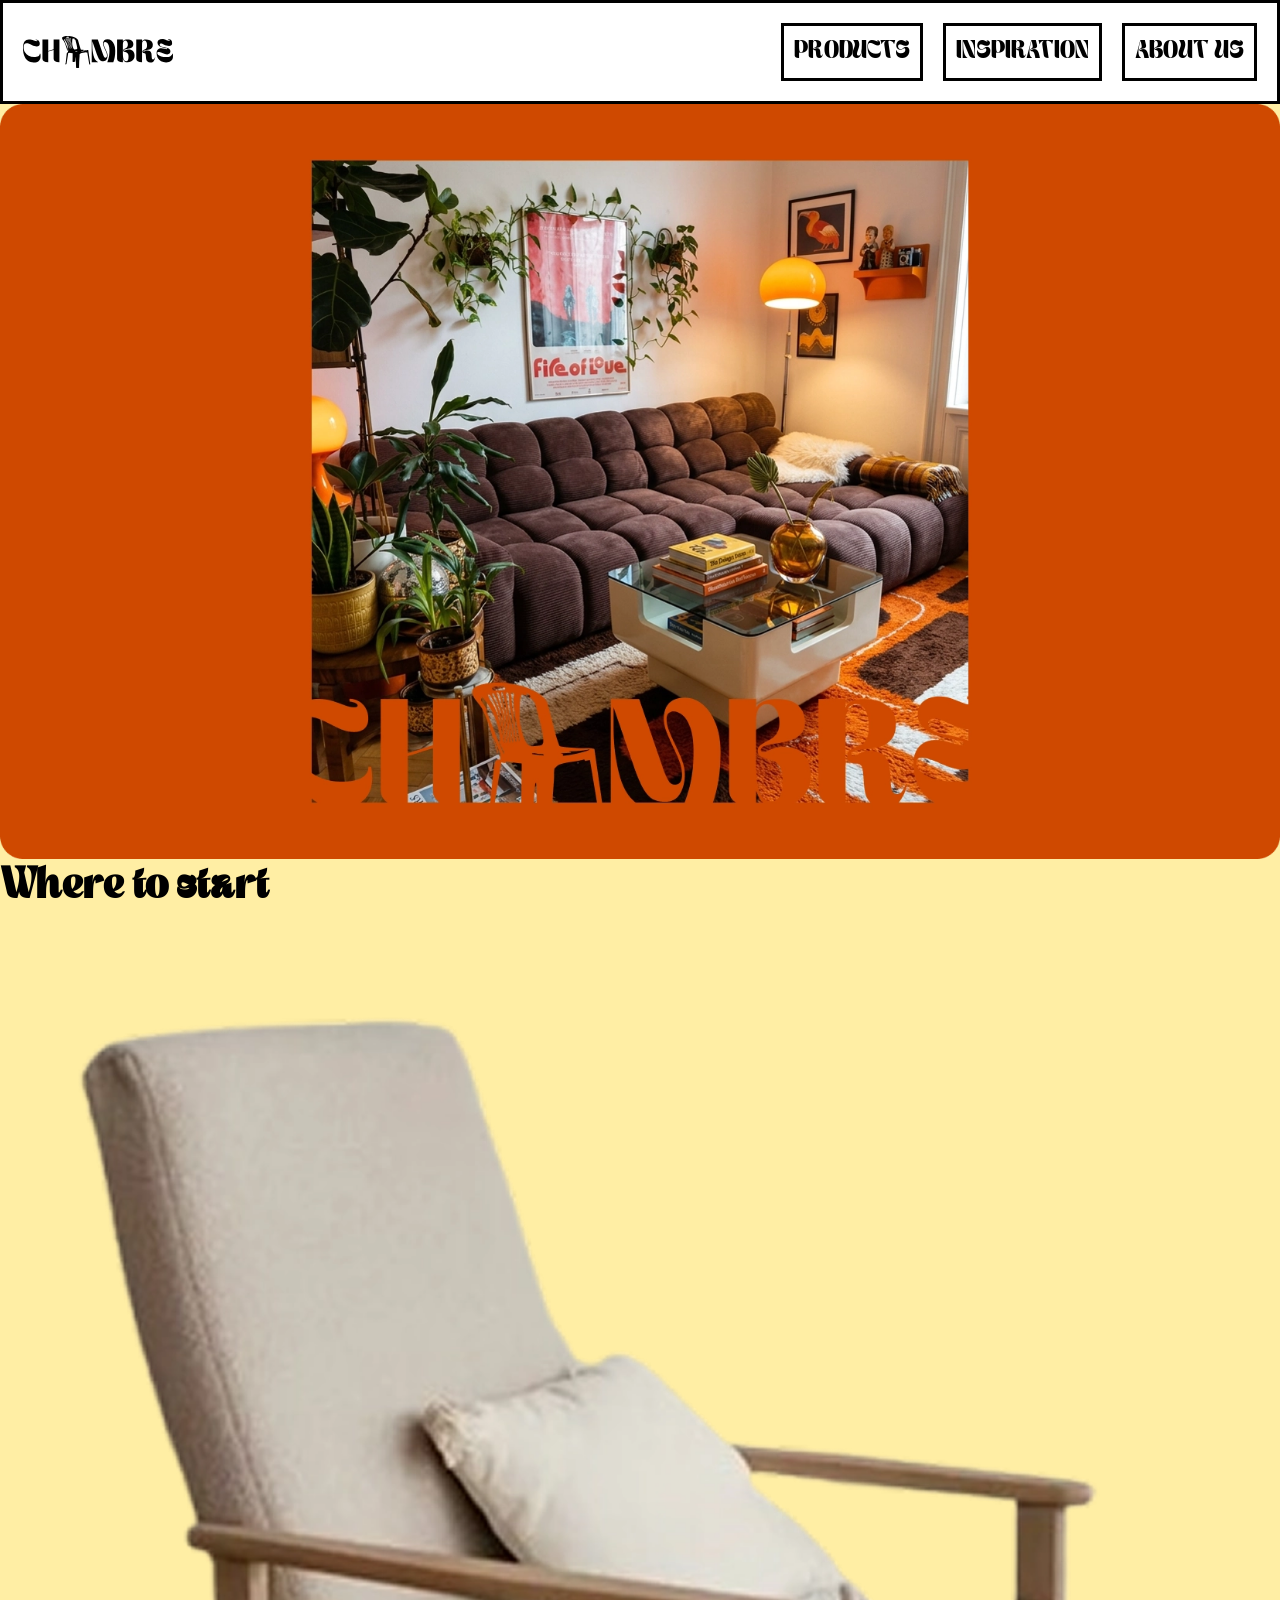
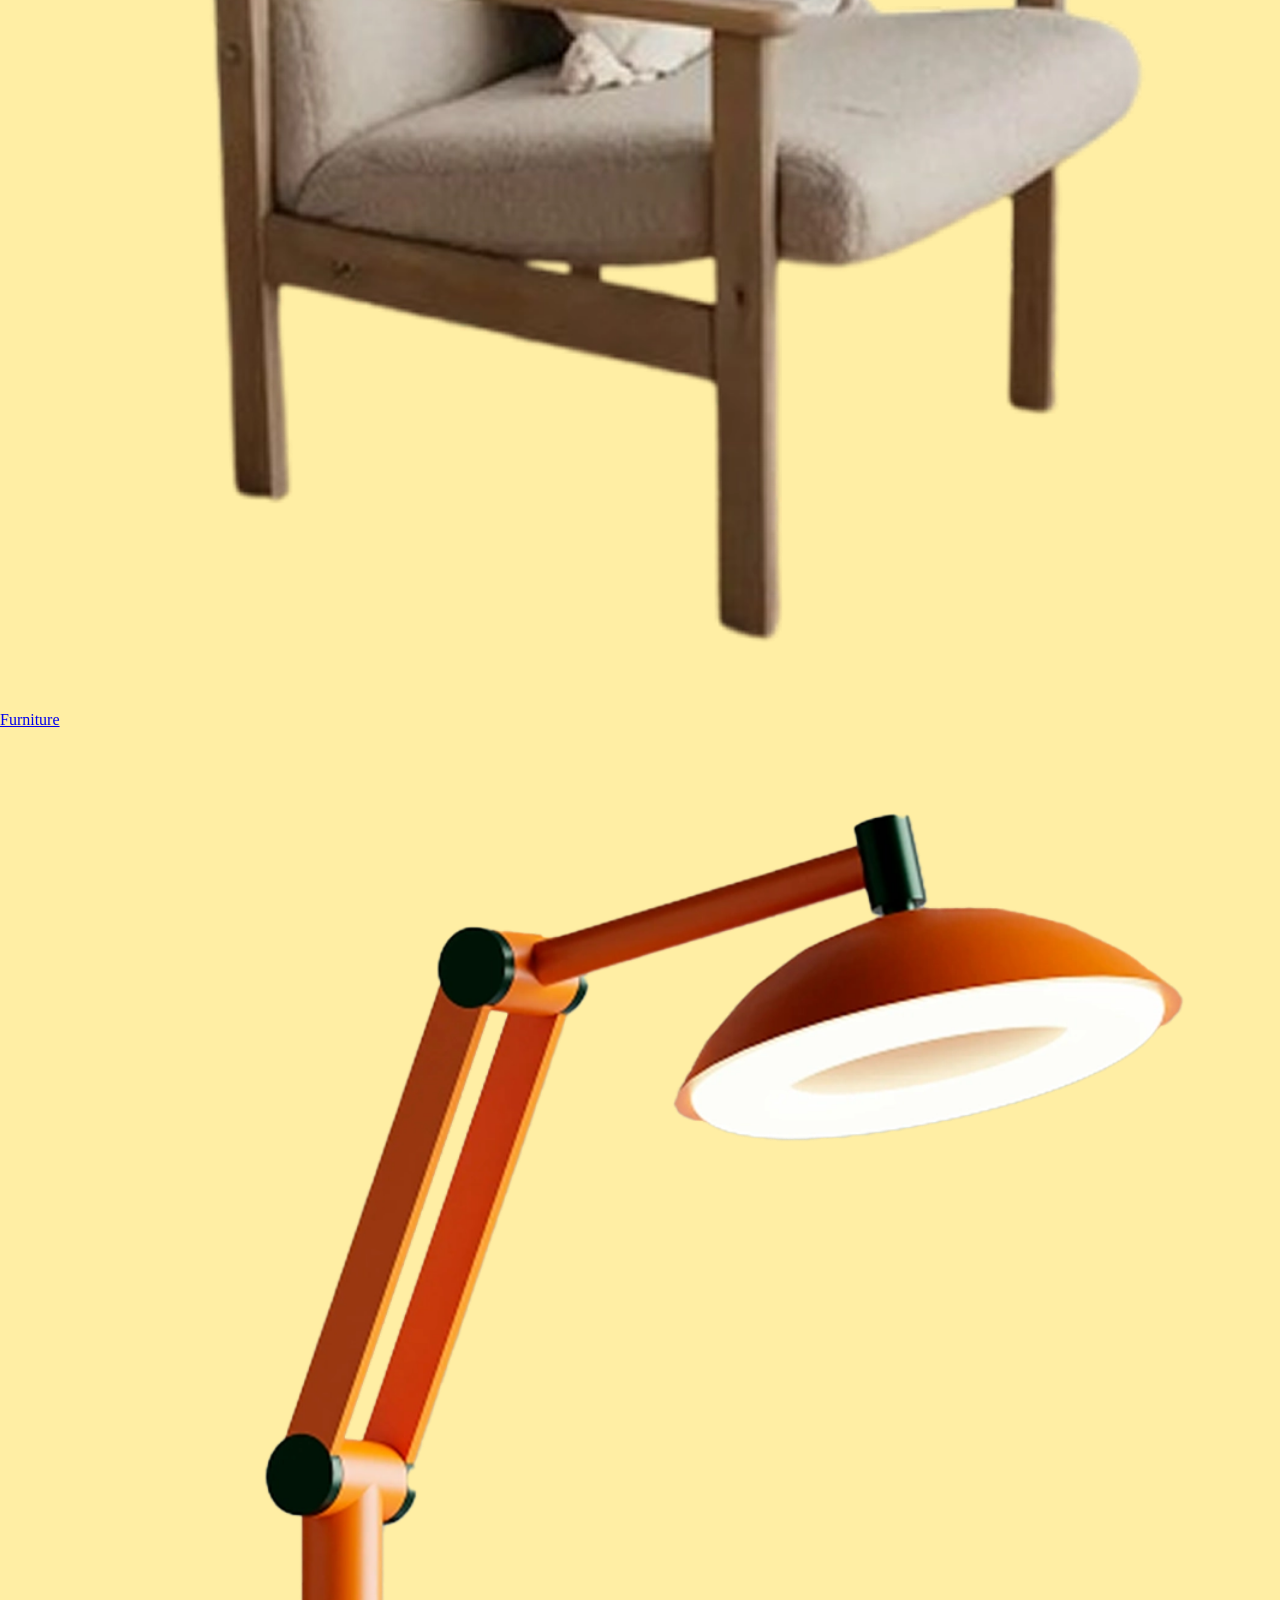
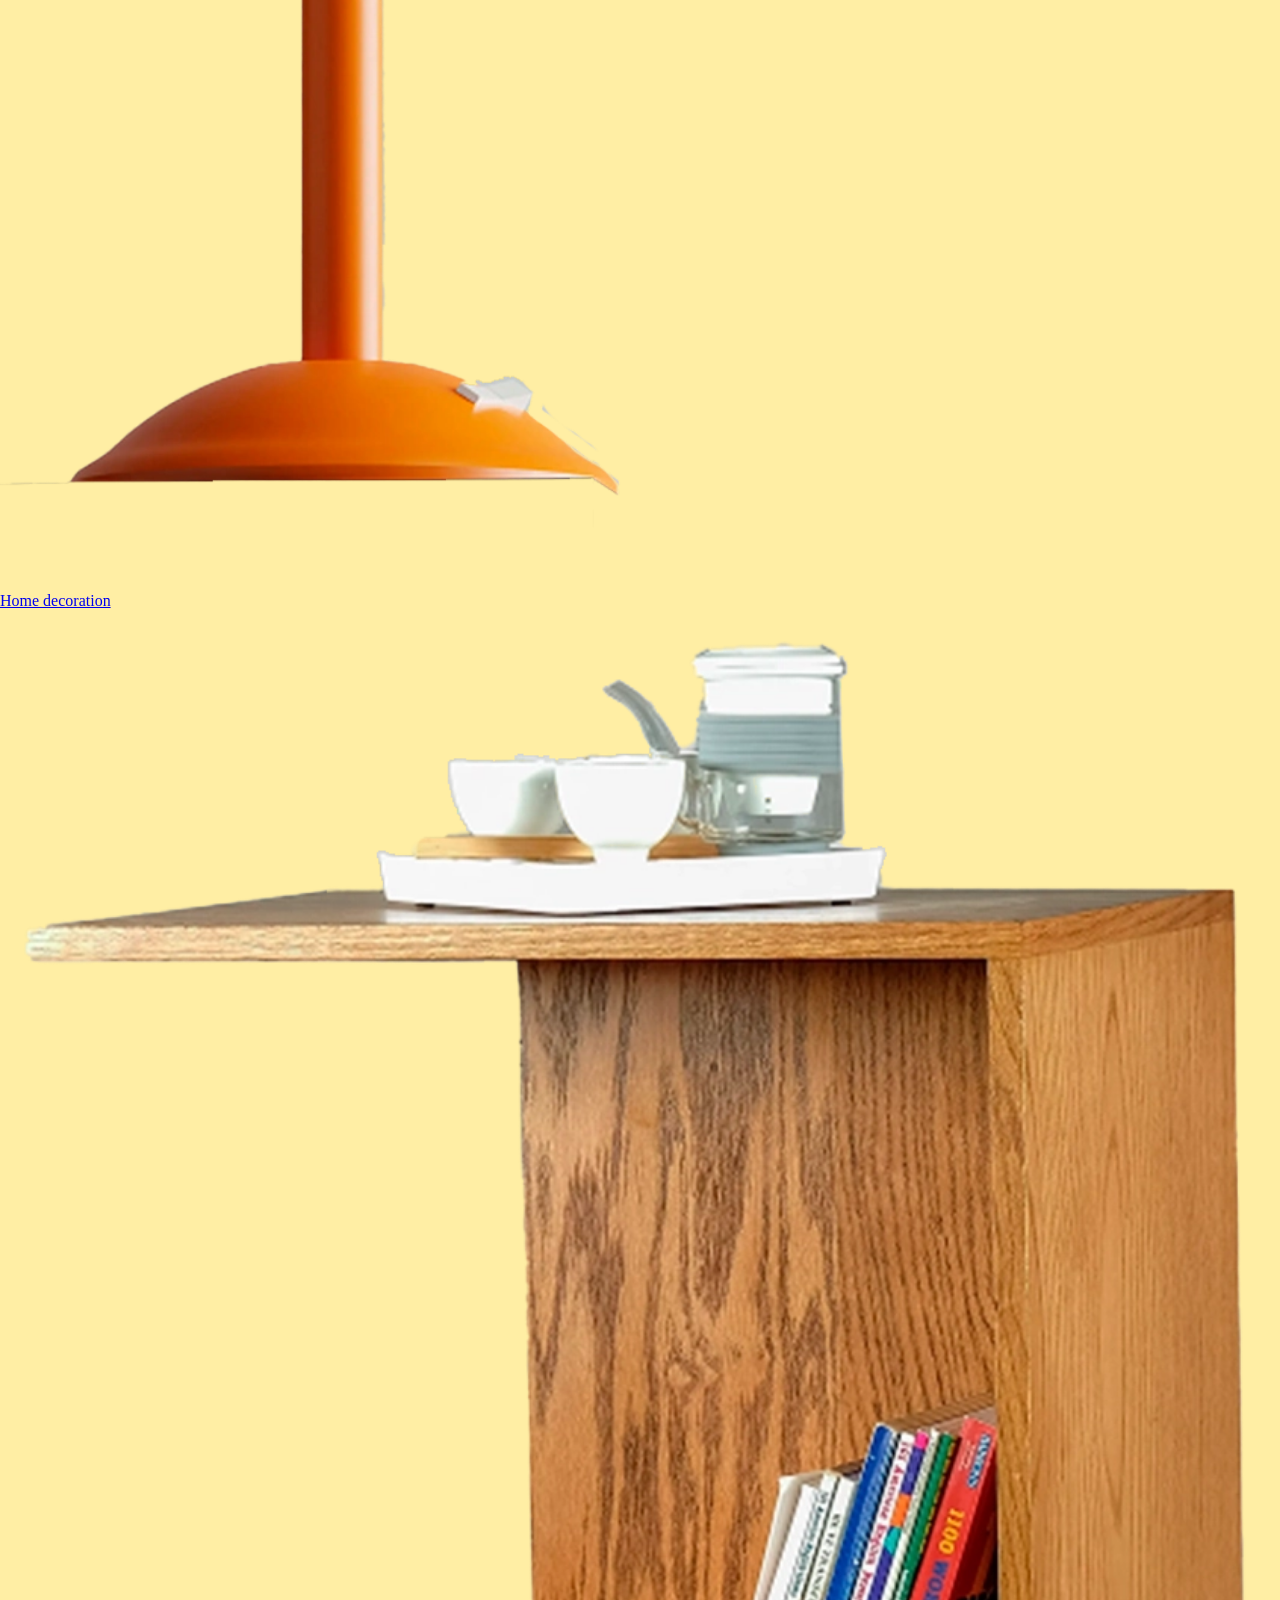
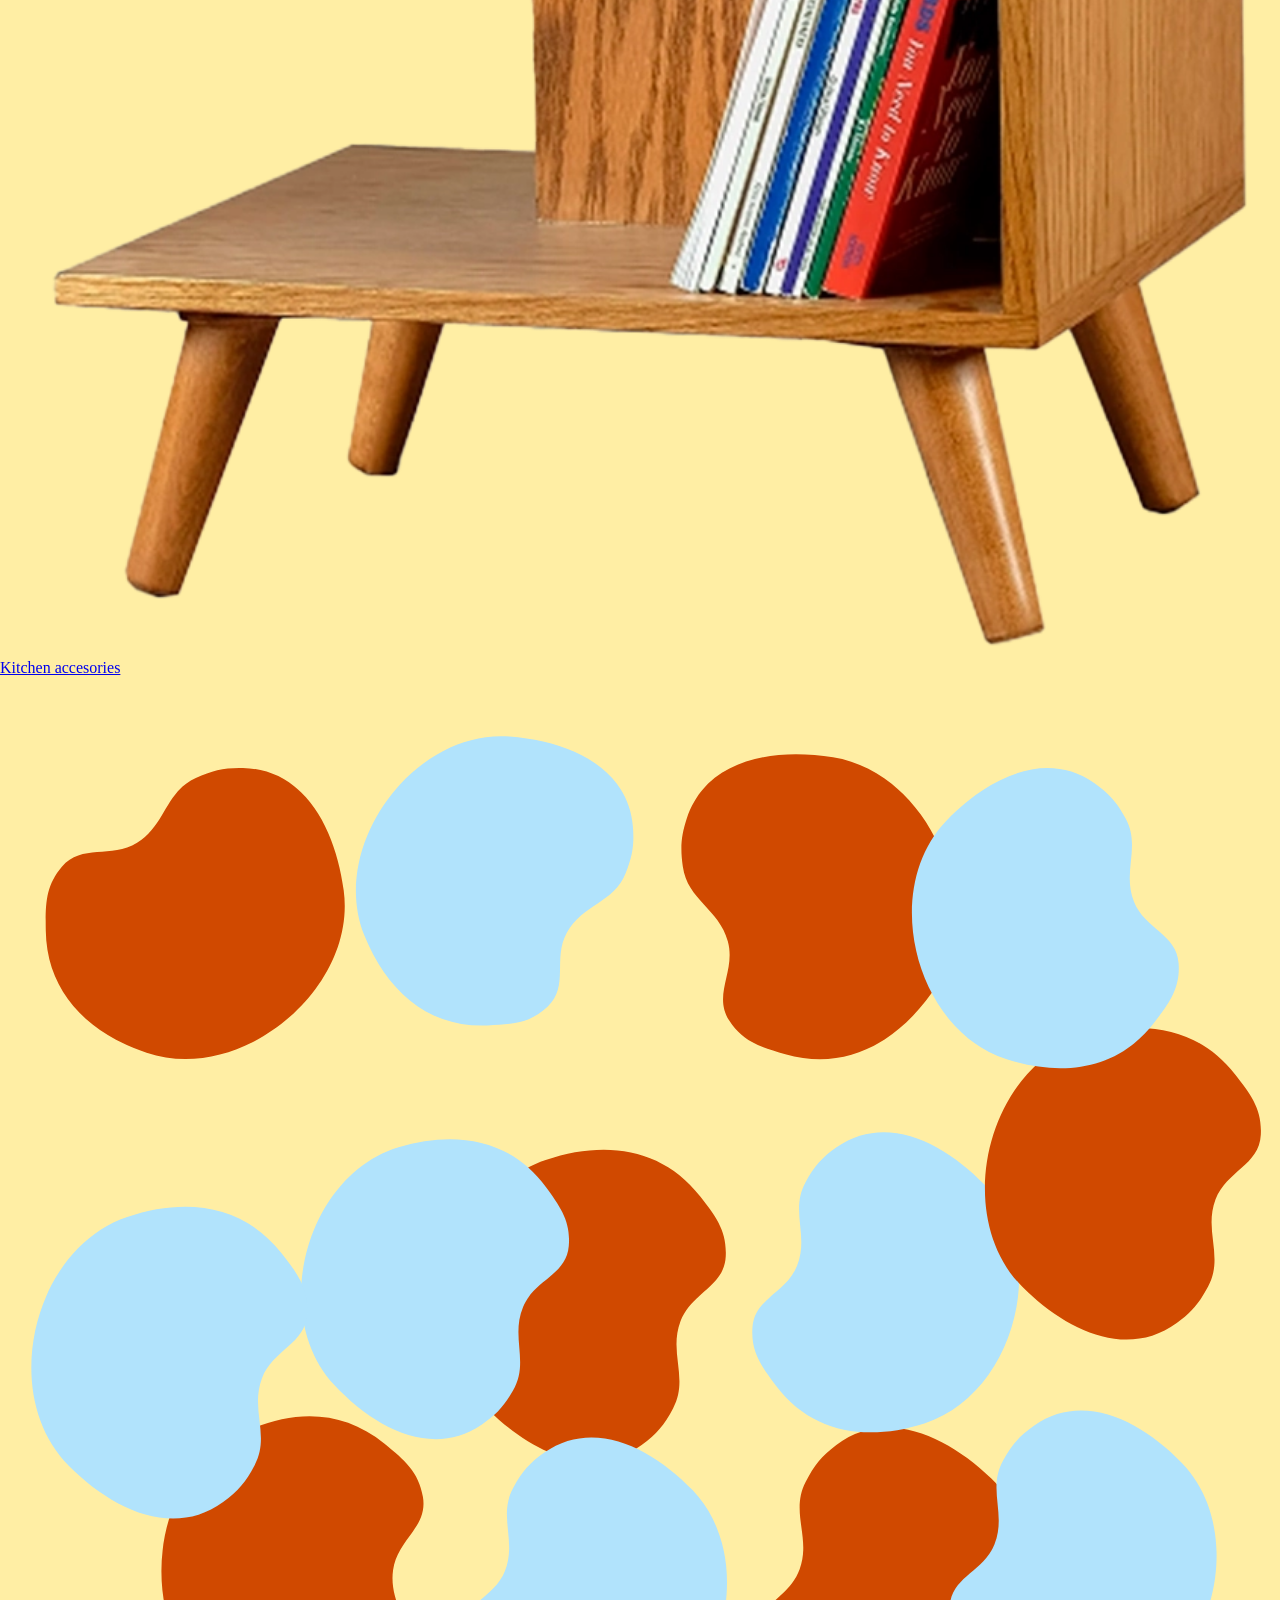
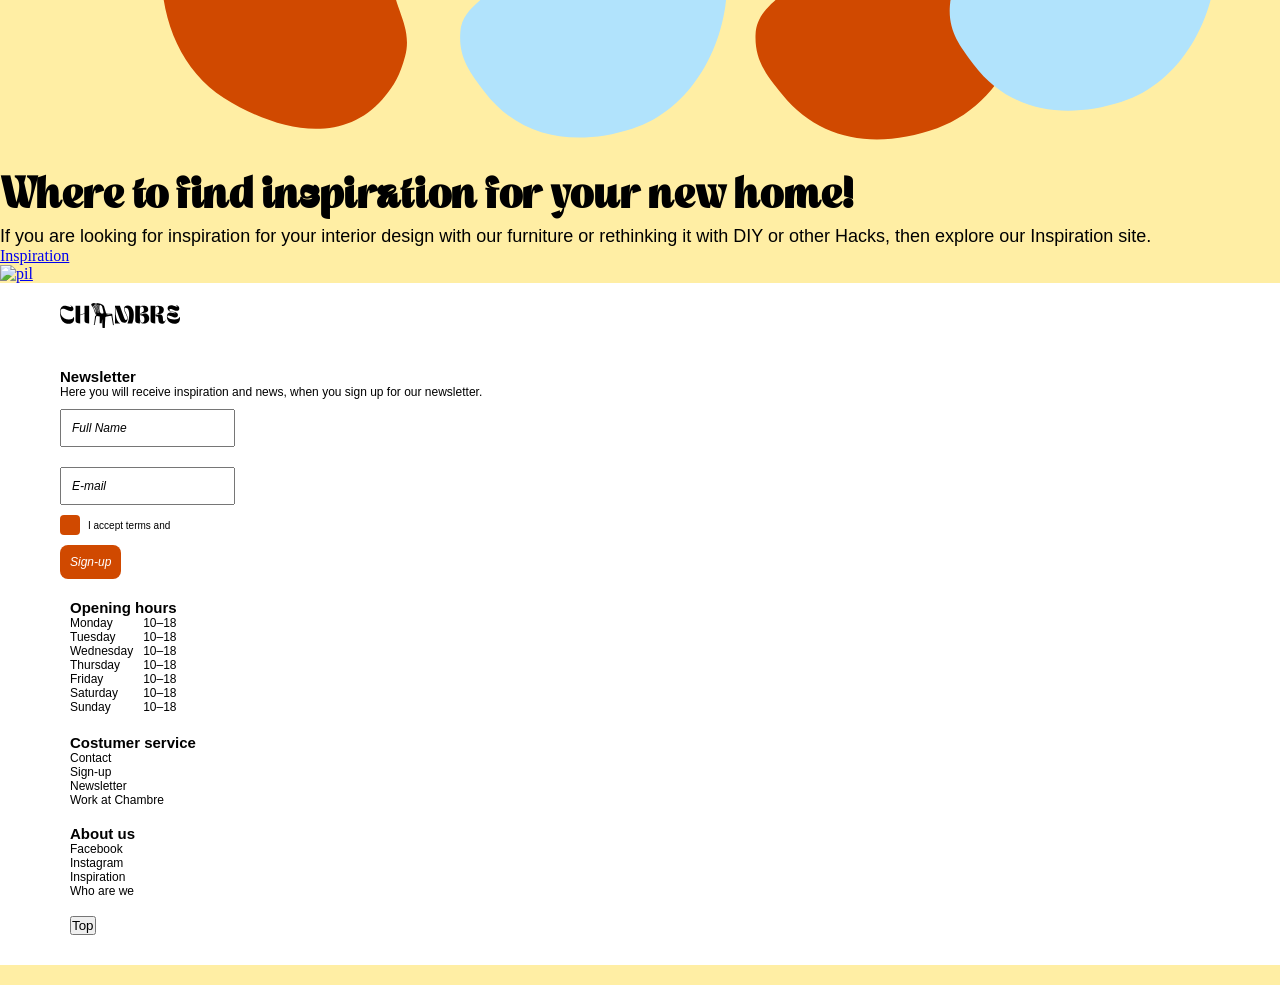
==== index.html @ 72667ad4 "Merge branch 'main' into inspirations-side" ====
<!DOCTYPE html>
<html lang="en">

<head>
    <meta charset="UTF-8">
    <meta name="viewport" content="width=device-width, initial-scale=1.0">
    <title>Chambre</title>
    <link rel="stylesheet" href="https://use.typekit.net/mhr3fgo.css">
    <link rel="stylesheet" href="css/generel.css">
    <link rel="stylesheet" href="css/burger.css">
    <link rel="stylesheet" href="css/index.css">


</head>

<body>
    <header>
        <div class="logo">
            <a href="index.html">
                <img src="SVG/logochambre.svg" alt="Logo">
            </a>
        </div>
        <nav>
            <ul class="menu">
                <li><a href="productlist.html">PRODUCTS</a></li>
                <li><a href="inspiration.html">INSPIRATION</a></li>
                <li><a href="aboutus.html">ABOUT US</a></li>
            </ul>

            <button class="burger">
                <span class="line"></span>
                <span class="line"></span>
                <span class="line"></span>
            </button>
        </nav>
    </header>

    <main>
        <div class="heroimage">
            <img src="billeder/heroimage.webp" alt="herobillede">
        </div>

        <h2>Where to start</h2>


        <article class="genvej.cards">
            <div class="genvejCard">
                <img src="billeder/stolforside.webp" alt="homedeco">
                <a href="productlist.html"> Furniture</a>
            </div>

            <div class="genvejCard">
                <img src="billeder/lampeforside.webp" alt="homedeco">
                <a href="productlist.html"> Home decoration</a>
            </div>

            <div class="genvejCard">
                <img src="billeder/homedecorigtigpng.webp" alt="homedeco">
                <a href="productlist.html">Kitchen accesories</a>
            </div>
        </article>


        <section class="backgroundBobler">
            <img src="SVG/boblermange.svg" alt="boblermange">

            <article class="infoCard">
                <h2>Where to find inspiration for your new home!</h2>
                <p>If you are looking for inspiration for your interior design with our furniture or rethinking it with
                    DIY
                    or
                    other Hacks, then explore our Inspiration site.</p>

                <a href="inspiration.html" class="cta">
                    <span>Inspiration</span>
                    <img src="svg/pil_hen 2.svg" alt="pil">
                </a>
            </article>
        </section>


    </main>

    <footer>
        <img src="SVG/logochambre.svg" alt="logochambre">

        <div class="grid-footer">
            <div class="newsletter">
                <h3>Newsletter</h3>
                <p>Here you will receive inspiration and news, when you sign up for our newsletter.</p>

                <form>
                    <input type="text" id="fname" name="fname" value="Full Name"><br>
                    <input type="text" id="email" name="email" value="E-mail"><br>


                    <label class="checkbox-container">
                        <input type="checkbox">
                        <span class="checkmark"></span>
                        I accept terms and
                    </label>

                    <input type="submit" value="Sign-up">
                </form>
            </div>

            <div class="footer-info">
                <h3>Opening hours</h3>
                <div class="opening-hours">
                    <div class="days">
                        <p>Monday</p>
                        <p>Tuesday</p>
                        <p>Wednesday</p>
                        <p>Thursday</p>
                        <p>Friday</p>
                        <p>Saturday</p>
                        <p>Sunday</p>
                    </div>
                    <div class="times">
                        <p>10–18</p>
                        <p>10–18</p>
                        <p>10–18</p>
                        <p>10–18</p>
                        <p>10–18</p>
                        <p>10–18</p>
                        <p>10–18</p>
                    </div>
                </div>
            </div>

            <div class="footer-info">
                <h3>Costumer service</h3>
                <p>Contact</p>
                <p>Sign-up</p>
                <p>Newsletter</p>
                <p>Work at Chambre</p>
                <br>
                <h3>About us</h3>
                <p>Facebook</p>
                <p>Instagram</p>
                <p>Inspiration</p>
                <p>Who are we</p>
                <br>
                <button href="" class="top-button">Top</button>
            </div>
        </div>
    </footer>

    <script src="js/burger.js"></script>
</body>

</html>
---- css/generel.css ----
* {
  margin: 0;
  padding: 0;
}

@font-face {
  font-family: "Masyte";
  src: url(../fonts/MasyteRegular-lgmB0.ttf);
}
/* Header */
header {
  background-color: #ffffff;
  position: sticky;
}
.menu {
  display: none;
}
nav {
  display: none;
}

#toggle-button {
  display: none;
}

/* Generel setup - alle sider */
body {
  background-color: #ffeea4;
}

/* Text */
h1 {
  font-family: "Masyte", sans-serif;
  font-size: 50px;
  font-weight: 300;
  color: black;
}

h2 {
  font-family: "Masyte", sans-serif;
  font-size: 40px;
  color: black;
}

h3 {
  font-family: "Avenir next", sans-serif;
  font-size: 28px;
  font-weight: 300;
  color: black;
}

h4 {
  font-family: "Masyte", sans-serif;
  font-size: 20px;
  color: black;
}

p {
  font-family: "Avenir next", sans-serif;
  font-size: 18px;
  color: black;
}

/* Footer */
footer {
  background-color: #ffffff;
}

footer img {
  width: 120px;
  height: auto;
  display: block;
  margin: 0 left;
  margin-left: 60px;
  padding-top: 20px;
}

.grid-footer {
  margin: 20px 40px;
  padding: 20px;
}

.footer-info {
  padding: 10px;
}

#opening-hours {
  gap: 10px;
}
.opening-hours {
  display: flex;
  gap: 10px;
}

footer h3 {
  font-family: "Avenir next", sans-serif;
  font-weight: 600;
  font-size: 15px;
}

footer p {
  font-family: "Avenir next", sans-serif;
  font-size: 12px;
}

input {
  margin: 10px 0;
  font-style: italic;
  font-size: 12px;
  padding: 10px;
}

/* Checkboxx */
.checkbox-container {
  display: flex;
  align-items: center;
  gap: 8px;
  cursor: pointer;
}

.checkbox-container input {
  display: none;
}

.checkmark {
  width: 20px;
  height: 20px;
  background-color: #d04900;
  border-radius: 4px;
}

/* Når checkbox er checked */
.checkbox-container input:checked + .checkmark {
  background-color: #d04900;
}

.checkmark::after {
  content: "";
  display: none;
}

.checkbox-container input:checked + .checkmark::after {
  display: block;
  width: 5px;
  height: 10px;
  border: solid white;
  border-width: 0 2px 2px 0;
  transform: rotate(45deg);
  margin: 3px auto;
}

/* checkbox text */
label {
  font-family: "Avenir next", sans-serif;
  font-size: 10px;
}

/* sign-up og top buttons i footer */

input[type="submit"] {
  background-color: #d04900;
  color: white;
  padding: 10px;
  border: none;
  border-radius: 8px;
}
---- css/burger.css ----
/* =========================
   RESET & BASE
========================= */
* {
  margin: 0;
  padding: 0;
  box-sizing: border-box;
}

/* =========================
   HEADER
========================= */
header {
  position: sticky;
  top: 0;
  display: flex;
  justify-content: space-between;
  align-items: center;
  padding: 20px;
  background-color: #ffffff;
  border: black solid 3px;
}

/* =========================
   LOGO
========================= */
.logo img {
  width: 150px;
  height: auto;
}

/* =========================
   NAVIGATION CONTAINER
========================= */
nav {
  display: flex;
  align-items: center;
}

/* =========================
   MENU (UL & LI)
========================= */
.menu {
  display: flex;
  list-style: none;
  margin: 0;
  padding: 0;
}

.menu li {
  margin-right: 20px;
}

.menu li:last-child {
  margin-right: 0;
}

/* =========================
   MENU LINKS
========================= */
.menu a,
summary.menupunkt {
  display: block;
  padding: 10px;
  transition: color 0.3s;
  text-align: end;
  font-family: "Masyte", sans-serif;
  font-size: 23px;
  text-decoration: none;
  color: black;
  font-weight: 500;
  border: black solid 3px;
}

/* =========================
   BURGER MENU
========================= */
.burger {
  width: 30px;
  height: 20px;
  cursor: pointer;
  display: none;
}

.burger .line {
  display: block;
  width: 100%;
  height: 2.5px;
  background-color: #333333;
  margin-bottom: 5px;
  transition: 0.2s linear;
}

/* =========================
   MENU HEADINGS (WORK / PROJECTS / ABOUT)
========================= */
.menupunkt {
  all: unset; /* fjerner browser default */
  cursor: pointer;
  font: inherit;
  color: inherit;
}

summary.menupunkt {
  display: inline-block;
  list-style: none;
}

a.menupunkt {
  display: inline-block;
  text-decoration: none;
}

/* =========================
   IMG / BILLEDE STYLING
========================= */

img {
  width: 100%;
  height: auto;
  display: block;
}

/* =========================
   RESPONSIVE / MOBILE
========================= */
@media screen and (max-width: 800px) {
  .menu {
    display: none;
  }

  .burger {
    display: block;
    background-color: transparent;
    border: 0;
  }

  /* Burger animation */
  .burger.active .line:nth-child(1) {
    transform: rotate(45deg) translate(5px, 5px);
    transition: 0.2s linear;
  }

  .burger.active .line:nth-child(2) {
    opacity: 0;
    transition: 0.15s linear;
  }

  .burger.active .line:nth-child(3) {
    transform: rotate(-45deg) translate(5px, -5px);
    transition: 0.2s linear;
  }

  /* Mobile menu */
  nav.active .menu {
    display: block;
    background-color: #ffffff;
    position: absolute;
    top: 75px;
    left: 0;
    width: 100%;
    /* box-shadow: 0 10px 10px rgba(0, 0, 0, 0.1); */
    z-index: 1;
  }

  nav.active .menu li {
    margin: 10px 20px;
  }
}

@media screen and (min-width: 801px) {
  .menu {
    display: flex;
  }

  .burger {
    display: none;
  }

  .menu a:hover,
  summary.menupunkt:hover {
    color: #cf4900;
  }
}
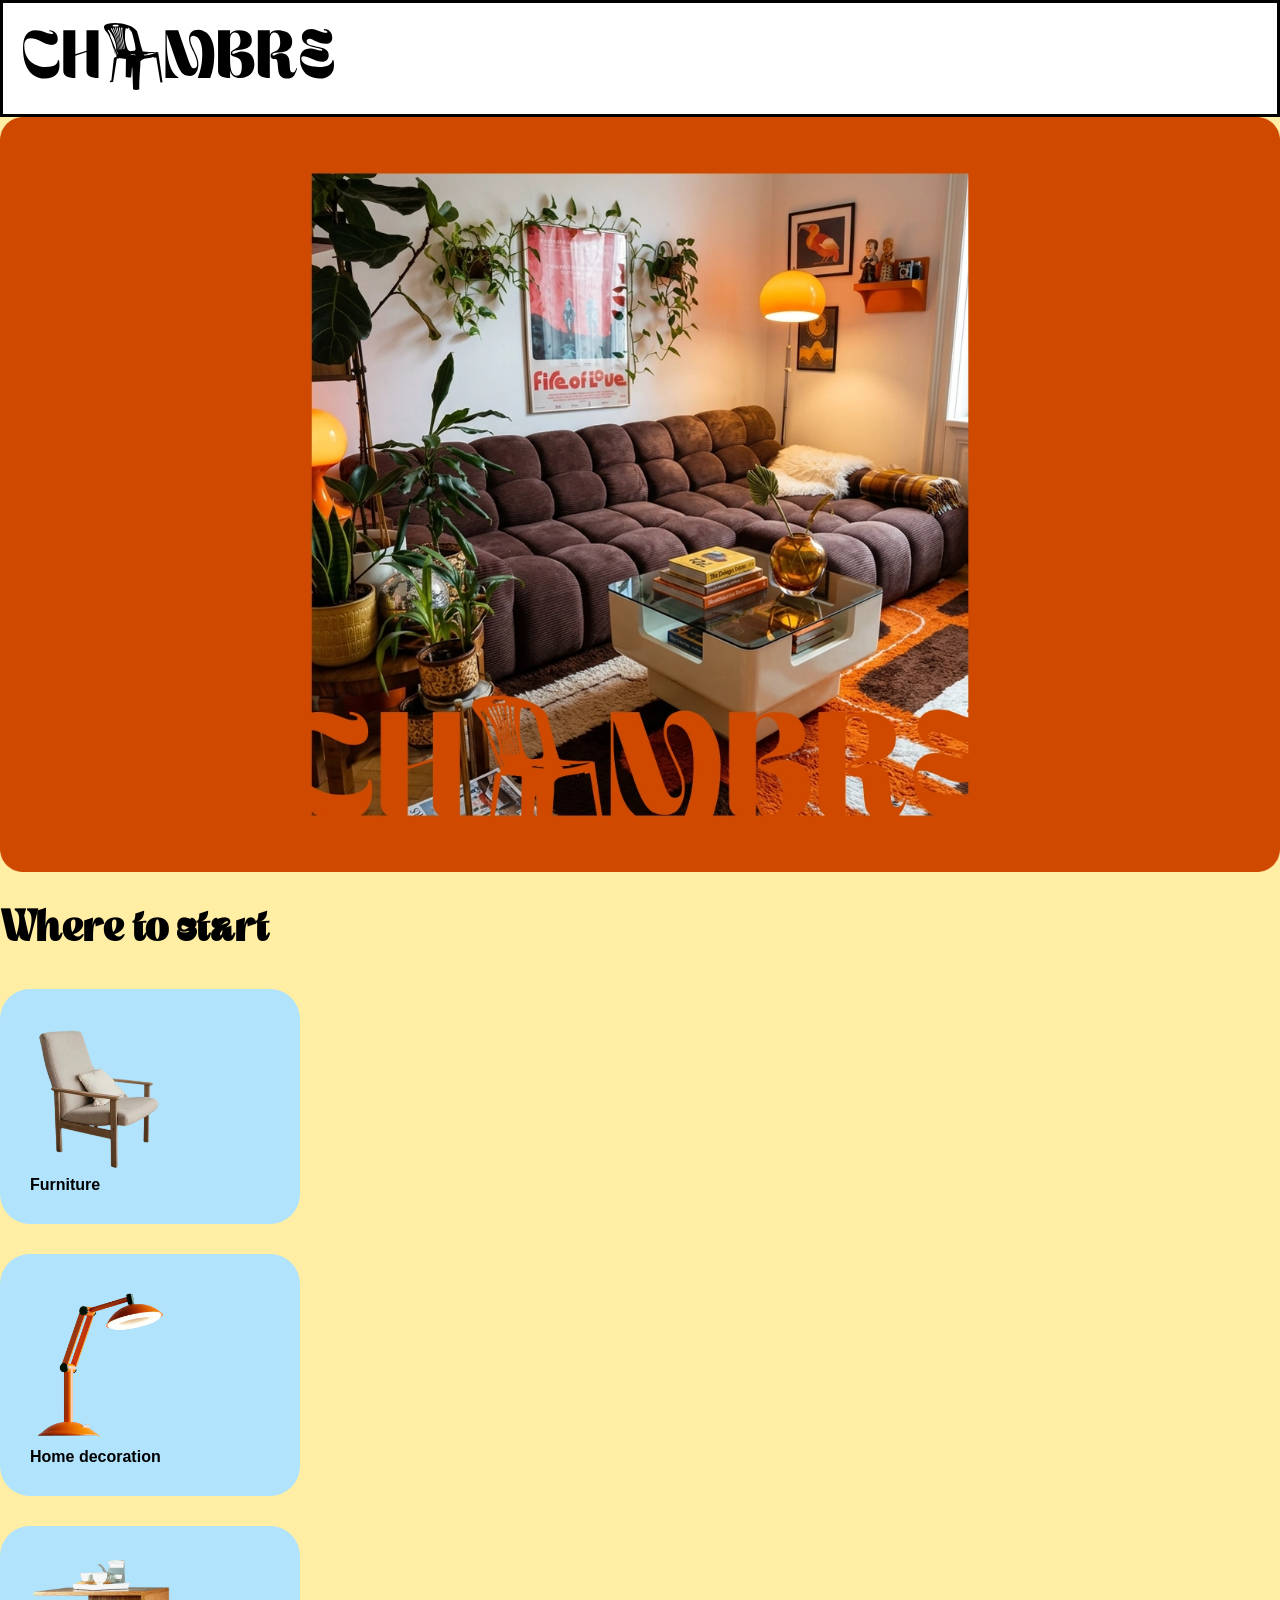
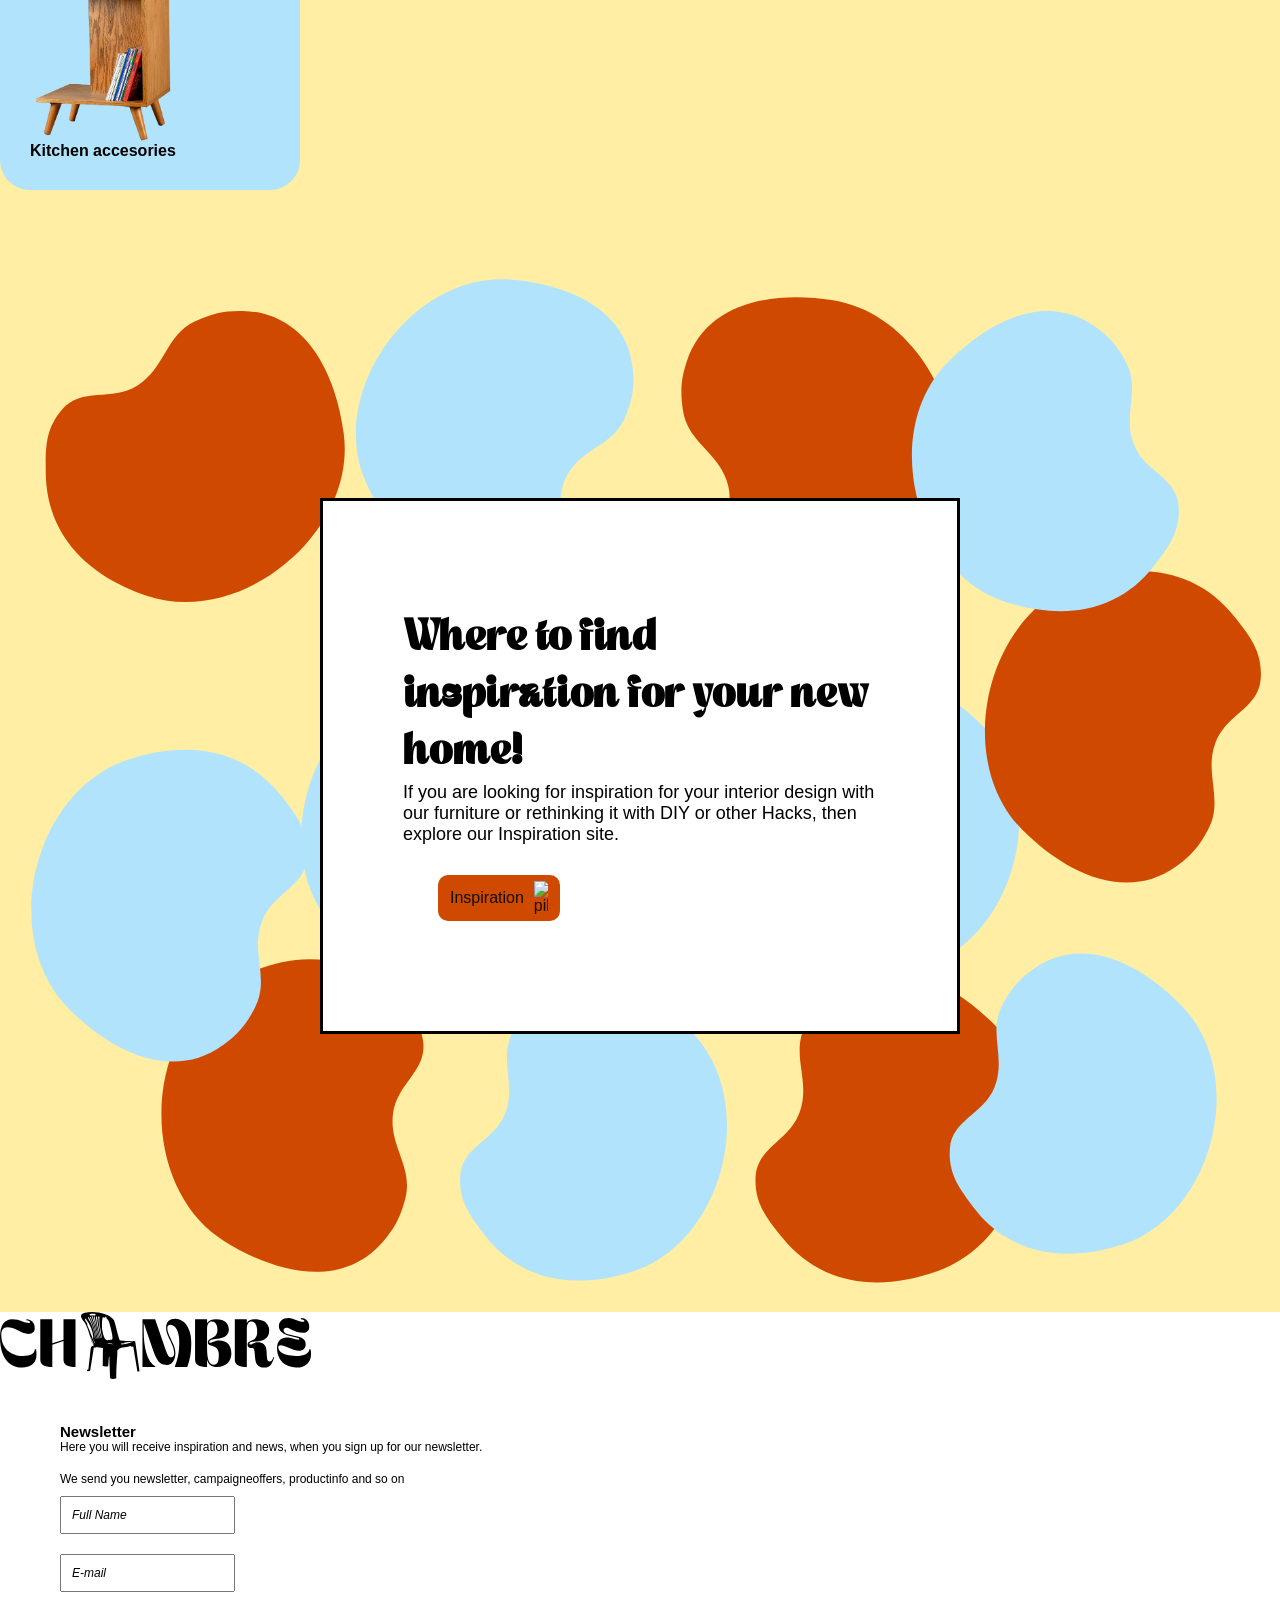
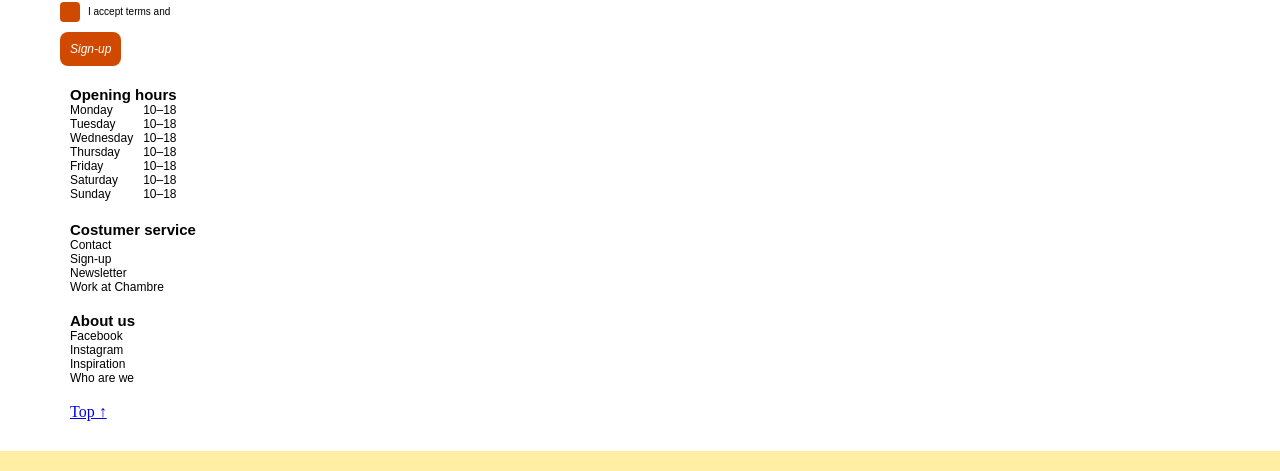
==== commit 3ab6ac6d: "donerettelser" ====
--- a/index.html
+++ b/index.html
@@ -16,13 +16,44 @@
 <body>
     <header>
         <div class="logo">
-            <a href="index.html">
-                <img src="SVG/logochambre.svg" alt="Logo">
-            </a>
+            <a href="https://din-side.dk" class="logo">
+                <svg width="311" height="67" viewBox="0 0 311 67" fill="none" xmlns="http://www.w3.org/2000/svg">
+                    <path
+                        d="M135.23 29.4836L139.513 59.1275C139.066 59.3509 137.626 59.9486 137.381 59.3509L133.247 34.3903L131.097 34.7384L130.64 34.075C127.779 35.1457 121.407 35.2902 119.125 36.6893C118.915 36.8207 117.563 38.003 117.537 38.0884C117.177 39.3824 117.405 41.3004 117.3 42.6601C116.747 50.1811 116.176 58.1554 116.264 65.7027C116.264 65.9785 116.826 66.1822 116.396 66.3727C114.474 67.1412 111.893 67.2791 110.041 66.3595L109.322 44.4533C108.979 44.5322 108.892 45.3335 108.874 45.5634C108.576 48.4208 108.541 51.3109 108.181 54.1683C106.408 54.5624 104.416 54.6084 102.713 54.0632L102.941 35.9339L95.6653 35.0734V35.7566L93.8486 35.415L90.1624 58.497C89.9166 59.1078 87.74 59.4165 87.0554 58.9305C86.5201 57.7744 88.1788 58.116 88.3807 57.3343L90.689 36.7156C91.0049 35.5989 91.3209 33.5889 93.3922 34.2195V31.4082L90.4344 24.1565C90.6451 26.3504 91.9879 28.6231 92.4267 30.7645C92.4618 30.9484 92.69 31.5133 92.26 31.487C90.0483 25.0104 88.6264 18.028 85.4318 11.7813C84.0714 9.12758 80.8504 6.84172 80.9557 3.90557C81.0171 2.26343 83.1849 1.37667 84.9754 0.870892C93.831 -1.64487 109.682 1.42922 114.008 8.29337C116.071 14.3759 117.089 20.8459 119.248 26.8824C119.371 27.2371 119.503 27.9268 119.801 28.1699C120.336 28.6165 127.489 29.0369 128.806 29.1026C130.947 29.2077 133.229 28.8004 135.248 29.477L135.23 29.4836ZM95.3669 3.13048C96.0252 2.64441 95.4196 1.81677 94.577 1.67226C93.9012 1.55402 89.8376 1.71167 89.7148 2.09265C89.5831 2.76921 89.8464 3.3144 90.7943 3.47861C91.3999 3.58371 95.0159 3.38665 95.3581 3.13048H95.3669ZM99.2988 26.3701L94.5243 4.44419L93.831 4.19459C93.8134 4.60841 93.8134 5.01566 93.8837 5.42948C94.4541 8.48386 95.7531 11.7944 96.4903 14.9079C97.3329 18.4944 97.7893 22.1531 98.6757 25.7264C98.7459 26.0088 98.702 26.4883 99.2901 26.3701H99.2988ZM97.9297 26.5409C96.9116 21.713 96.1041 16.8391 94.8666 12.0375C94.6209 11.085 92.9358 4.8186 92.5847 4.53615C92.3126 4.32596 92.1547 4.3391 91.786 4.36537C92.5057 7.3278 93.8398 10.2311 94.6736 13.2001C95.8233 17.2857 96.3499 21.4437 97.3241 25.5424C97.4031 25.8643 97.3065 26.6854 97.9385 26.5343L97.9297 26.5409ZM100.668 26.1993C99.7903 20.7605 98.2281 15.3677 97.4821 9.90924C97.2363 8.12259 97.447 6.28339 96.9116 4.53615L96.1129 4.36537C96.1217 4.95654 96.0778 5.54771 96.1393 6.13232C96.8063 12.1031 98.6669 19.2366 100.01 25.2337C100.071 25.5227 100.045 26.3438 100.659 26.1927L100.668 26.1993ZM102.028 26.0285C101.116 19.5191 99.1058 13.2789 99.2901 6.6578C99.3164 5.80389 100.185 4.54272 98.3948 4.53615C97.8858 5.2587 98.3597 5.85644 98.3948 6.50016C98.5089 9.27209 98.8512 11.9127 99.3427 14.6583C99.9044 17.8244 100.58 22.4355 101.59 25.4308C101.669 25.6672 101.59 25.9628 102.046 26.0285H102.028ZM105.548 4.7989C105.399 4.68723 105.548 4.48361 105.223 4.54272V5.73163L102.959 5.23242C101.906 5.78418 101.923 15.1247 102.028 16.5632C102.204 18.8688 103.705 26.0022 105.776 27.5721C106.215 27.9071 106.943 28.2356 107.575 28.2356C108.084 28.2356 110.656 27.9597 111.2 27.8743C112.49 27.6641 112.543 26.4161 112.516 25.6016C112.394 22.1268 110.629 15.9589 109.699 12.3528C109.243 10.5792 109.102 9.0816 107.681 7.55113C107.391 7.2424 106.548 6.74976 106.452 6.58555C106.32 6.34908 106.768 6.15859 106.75 5.98781C106.741 5.87614 105.767 4.98282 105.539 4.7989H105.548ZM96.5605 26.7116C95.718 21.6407 94.8491 16.5304 93.2166 11.558C92.9094 10.6318 90.9874 5.24556 90.5222 4.87772C90.2501 4.66753 90.0922 4.68066 89.7235 4.70694C90.3203 6.78917 91.5315 8.78602 92.339 10.8485C94.3049 15.8669 95.1914 21.0627 96.1568 26.2387L96.5518 26.7051L96.5605 26.7116ZM95.4283 26.8824C94.2259 20.2153 93.0762 13.4628 89.7411 7.17672C89.3461 6.44104 89.0653 5.60026 88.2578 5.0485C87.8015 5.28497 87.9243 5.4032 88.0121 5.7382C88.3456 7.04535 90.2765 9.67934 90.9786 11.1967C93.243 16.1034 93.9802 21.2991 95.0334 26.4095L95.4283 26.8759V26.8824ZM93.3746 25.8643C92.8919 19.0593 90.3291 12.1885 85.5195 6.42133C85.2036 6.42133 84.9315 7.55113 84.9929 7.82701C85.186 8.70063 86.9852 10.8091 87.4065 12.0046C87.4679 12.1688 87.6347 12.6024 87.231 12.5629L87.0028 12.0506L87.0993 12.7403C89.8903 18.652 91.8212 24.8002 94.5068 30.7316C94.5331 30.7842 95.1036 31.914 95.1914 31.2374C94.6033 29.6741 93.1903 27.4999 92.9182 25.9431C92.8392 25.4965 93.1727 25.8117 93.3746 25.8643ZM133.238 29.615C130.193 30.1798 127.077 30.5608 123.9 30.4689C123.979 30.8236 124.979 30.5543 124.813 31.1454L120.257 31.4016L121.398 31.8286L121.17 32.5051C123.988 32.2424 126.814 31.7038 129.49 30.9746C130.702 30.6462 132.334 30.2652 133.247 29.6084L133.238 29.615ZM112.464 31.868C112.315 31.7891 110.594 31.6709 110.182 31.6184C109.287 31.5133 108.69 31.1454 107.505 31.4936C107.452 31.7235 107.909 31.7497 108.128 31.7891C109.594 32.019 111.261 32.1241 112.736 32.3475C112.648 32.2358 112.508 31.9008 112.464 31.8745V31.868Z"
+                        fill="black" />
+                    <path
+                        d="M10.137 51.9087C6.82822 49.498 4.30933 46.0167 2.58911 41.4712C0.86011 36.9258 0 31.4936 0 25.1615C0 19.2366 1.0532 14.7634 3.15959 11.7419C5.26598 8.72033 8.3027 7.20956 12.261 7.20956C14.2445 7.20956 15.9998 7.40005 17.5357 7.78759C19.0716 8.17514 20.748 8.71376 22.556 9.40346C24.0304 9.97493 25.1802 10.369 25.9964 10.5924C26.8214 10.8157 27.6903 10.9274 28.6206 10.9274C29.5509 10.9274 30.0073 10.6646 30.0073 10.1391C30.0073 9.73189 29.6914 9.37719 29.0594 9.07503C28.4275 8.77288 27.5411 8.53641 26.4089 8.3722V7.15701C27.8395 7.15701 29.1999 7.51171 30.4813 8.22112C31.7626 8.93053 32.7983 9.95522 33.5794 11.2952C34.3605 12.6352 34.7467 14.2182 34.7467 16.0443C34.7467 17.8703 34.2025 19.3483 33.1055 20.3664C32.0084 21.378 30.4549 21.8903 28.4275 21.8903C26.6985 21.8903 25.1099 21.6276 23.653 21.1021C22.1961 20.5766 20.3793 19.7424 18.1852 18.606C16.0349 17.4697 14.1655 16.6092 12.5594 16.018C10.9532 15.4334 9.20669 15.1378 7.31094 15.1378C3.30879 15.1378 1.30772 17.8769 1.30772 23.3551C1.30772 27.4933 2.23804 31.1126 4.08991 34.2195C5.94178 37.3264 8.51333 39.7305 11.7958 41.4318C15.0783 43.1331 18.7908 43.987 22.9158 43.987C26.7512 43.987 29.6826 43.4221 31.7275 42.2857C33.7725 41.1494 34.7906 39.5072 34.7906 37.3593H36.0544C36.3528 39.1459 36.4932 40.7487 36.4932 42.1675C36.4932 46.4699 35.247 49.7739 32.7632 52.086C30.2794 54.3982 26.7336 55.5542 22.1434 55.5542C17.5533 55.5542 13.4107 54.3456 10.1019 51.9349L10.137 51.9087Z"
+                        fill="black" />
+                    <path
+                        d="M40.3111 47.7442V7.26868H52.3175V31.3688L63.499 27.7757V7.26868H75.5054V55.0419C67.5011 55.0419 63.499 52.6049 63.499 47.7376V29.0566L52.3175 32.6496V55.0484C44.3132 55.0484 40.3111 52.6115 40.3111 47.7442Z"
+                        fill="black" />
+                    <path
+                        d="M155.127 7.26868L165.808 38.3052C166.528 40.2954 167.16 41.7865 167.704 42.7784C168.248 43.7702 168.766 44.4402 169.249 44.7883C169.731 45.1365 170.311 45.3073 170.986 45.3073C173.093 45.3073 174.146 43.849 174.146 40.926C174.146 39.1 173.795 37.2148 173.102 35.2639C172.408 33.3131 171.364 30.9221 169.977 28.0845C168.625 25.2009 167.643 22.8887 167.011 21.1481C166.379 19.4008 166.063 17.7193 166.063 16.0968C166.063 12.9702 166.87 10.6186 168.494 9.03562C170.118 7.4526 172.417 6.66437 175.41 6.66437C178.192 6.66437 180.79 7.63652 183.212 9.58738C185.635 11.5382 187.583 14.3365 189.057 17.9886C190.532 21.6407 191.269 25.8774 191.269 30.7119C191.269 35.8222 190.918 40.3086 190.225 44.1643C189.531 48.0201 188.531 51.6525 187.223 55.0616H174.708C175.805 51.9809 176.647 49.3929 177.235 47.3041C177.823 45.2153 178.306 42.8112 178.692 40.0918C179.07 37.3724 179.263 34.2524 179.263 30.7185C179.263 26.2124 178.78 22.626 177.806 19.946C176.832 17.266 175.664 15.4006 174.295 14.3496C172.926 13.2921 171.61 12.7666 170.346 12.7666C169.591 12.7666 168.889 13.0227 168.257 13.5285C167.625 14.0343 167.309 14.8948 167.309 16.1165C167.309 17.6602 167.625 19.2826 168.257 20.9838C168.889 22.6851 169.837 24.8593 171.101 27.4933C172.531 30.4557 173.611 32.9386 174.322 34.9486C175.041 36.9586 175.392 38.9555 175.392 40.9457C175.392 44.1118 174.69 46.9034 173.277 49.3141C171.864 51.7313 169.661 52.9334 166.677 52.9334C164.527 52.9334 162.736 52.559 161.306 51.8101C159.875 51.0613 158.515 49.6425 157.233 47.5471C155.952 45.4583 154.565 42.3448 153.091 38.2066L143.735 10.9405V19.703C143.735 27.4145 144.621 34.5545 146.385 41.1231C148.158 47.6982 151.169 52.1386 155.425 54.4507V55.0616H142.471V7.26868H155.127Z"
+                        fill="black" />
+                    <path
+                        d="M195.061 47.7442V7.26868H207.067V11.1638C208.585 8.56925 211.596 7.26868 216.107 7.26868C220.618 7.26868 223.804 8.23426 225.805 10.1588C227.806 12.0834 228.807 14.5335 228.807 17.4959C228.807 19.8081 228.149 21.6144 226.85 22.915C225.542 24.2156 223.997 25.1352 222.207 25.6869C220.416 26.2321 218.196 26.7116 215.537 27.1189C213.342 27.4473 211.736 27.7889 210.701 28.1502C209.665 28.518 209.156 29.1026 209.156 29.9171C209.156 30.4886 209.56 30.771 210.358 30.771C210.692 30.771 211.131 30.6725 211.657 30.4689C212.184 30.2652 212.553 30.1273 212.763 30.0419C213.816 29.5558 214.826 29.1683 215.8 28.8858C216.765 28.6034 217.819 28.4589 218.959 28.4589C223.172 28.4589 226.288 29.6281 228.315 31.9599C230.334 34.2918 231.352 37.5104 231.352 41.6092C231.352 44.4468 230.659 46.8837 229.263 48.9134C227.877 50.9431 226.069 52.4736 223.857 53.5114C221.645 54.5492 219.381 55.0616 217.064 55.0616C214.282 55.0616 212.105 54.477 210.525 53.2946C208.945 52.1189 207.796 50.2928 207.085 47.8164V55.0616C199.08 55.0616 195.078 52.6246 195.078 47.7573L195.061 47.7442ZM208.682 48.7492C209.753 51.4095 211.412 52.7363 213.641 52.7363C215.414 52.7363 216.713 51.9941 217.555 50.5161C218.398 49.0382 218.819 46.6341 218.819 43.3038C218.819 40.9917 218.486 39.1853 217.81 37.8848C217.134 36.5842 216.335 35.6712 215.405 35.1457C214.475 34.6202 213.281 34.1538 211.807 33.7466C210.42 33.3393 209.402 32.9255 208.77 32.4985C208.138 32.0716 207.822 31.3096 207.822 30.2193C207.822 29.2865 208.129 28.5443 208.735 27.9991C209.349 27.4539 210.279 26.8561 211.543 26.2059C212.763 25.595 213.764 25.0104 214.545 24.4389C215.326 23.874 216.002 23.0595 216.563 22.002C217.134 20.9444 217.415 19.611 217.415 17.982C217.415 15.4268 216.906 13.3774 215.896 11.8338C214.887 10.2902 213.518 9.5217 211.789 9.5217C210.481 9.5217 209.367 10.0997 208.436 11.2558C207.506 12.4119 207.05 14.4087 207.05 17.2529V35.4478C207.05 41.6551 207.585 46.0889 208.664 48.7426L208.682 48.7492Z"
+                        fill="black" />
+                    <path
+                        d="M234.81 47.7442V7.26868H246.817V10.9799C248.203 8.50357 250.757 7.26868 254.461 7.26868C257.919 7.26868 260.745 7.79416 262.957 8.8517C265.168 9.90924 266.757 11.2689 267.731 12.9308C268.697 14.5926 269.188 16.3793 269.188 18.2842C269.188 21.4108 268.468 23.7624 267.038 25.3454C265.607 26.9284 263.931 27.9728 262.018 28.4786C260.104 28.9844 257.752 29.3588 254.97 29.6018C252.951 29.8054 251.503 30.0288 250.643 30.2718C249.783 30.5148 249.344 31.0009 249.344 31.73C249.344 31.9731 249.414 32.1767 249.564 32.3409C249.713 32.5051 249.915 32.5839 250.16 32.5839C250.792 32.5839 251.591 32.3015 252.565 31.73C253.364 31.2834 254.154 30.9287 254.935 30.6659C255.716 30.4032 256.629 30.2718 257.682 30.2718C260.332 30.2718 262.316 30.8695 263.624 32.065C264.931 33.2605 265.765 34.6793 266.116 36.328C266.476 37.9702 266.696 40.0721 266.783 42.6273C266.871 44.9788 267.082 46.7064 267.415 47.8033C267.749 48.9003 268.512 49.4455 269.688 49.4455C270.531 49.4455 271.233 49.1039 271.804 48.4076C272.374 47.7179 272.953 46.621 273.541 45.1233H274.173C273.752 47.5603 272.787 49.8987 271.268 52.1517C269.75 54.4047 267.433 55.528 264.317 55.528C261.623 55.528 259.595 54.8974 258.252 53.6428C256.901 52.3882 256.032 50.9037 255.628 49.2024C255.225 47.5012 254.961 45.327 254.838 42.693C254.672 40.302 254.426 38.5876 254.11 37.5498C253.794 36.5185 253.109 35.9996 252.056 35.9996C249.063 35.9996 247.571 34.8829 247.571 32.6496C247.571 31.5133 247.861 30.6922 248.458 30.1864C249.046 29.6806 249.95 29.2011 251.179 28.7545C252.442 28.2684 253.478 27.7626 254.277 27.2306C255.075 26.7051 255.76 25.8117 256.33 24.5506C256.901 23.296 257.182 21.5882 257.182 19.4402C257.182 16.5172 256.673 14.1394 255.663 12.2871C254.654 10.4413 253.285 9.51513 251.556 9.51513C248.396 9.51513 246.817 12.09 246.817 17.2463V55.0419C238.812 55.0419 234.81 52.6049 234.81 47.7376V47.7442Z"
+                        fill="black" />
+                    <path
+                        d="M286.276 53.0976C283.31 51.4751 281.019 49.1959 279.422 46.2531C277.824 43.3104 277.017 39.9342 277.017 36.1178C277.017 32.7087 277.903 30.0813 279.667 28.2355C281.44 26.3898 283.863 25.4636 286.935 25.4636C288.707 25.4636 291.024 25.9103 293.886 26.8036C296.115 27.4145 297.616 27.7166 298.37 27.7166C299.046 27.7166 299.38 27.4539 299.38 26.9284C299.38 26.5212 298.958 26.1796 298.116 25.8971C297.273 25.6147 295.966 25.3125 294.202 24.9841C291.209 24.3732 288.707 23.7361 286.68 23.0661C284.653 22.3961 282.853 21.332 281.274 19.8738C279.694 18.4155 278.904 16.445 278.904 13.9686C278.904 11.4923 279.782 9.6662 281.528 8.24739C283.275 6.82858 285.644 6.11918 288.637 6.11918C290.024 6.11918 291.332 6.28996 292.552 6.63809C293.771 6.98623 295.167 7.47887 296.72 8.12916C298.239 8.74004 299.441 9.17356 300.319 9.4363C301.205 9.69905 302.127 9.83042 303.101 9.83042C304.075 9.83042 304.488 9.56768 304.488 9.04219C304.488 8.67435 304.163 8.33278 303.505 8.01092C302.847 7.68906 301.978 7.44603 300.881 7.28181V6.06663C303.452 6.06663 305.48 6.86799 306.98 8.47072C308.472 10.0735 309.227 12.2345 309.227 14.9539C309.227 16.7406 308.657 18.1594 307.524 19.2169C306.384 20.2744 304.848 20.7999 302.908 20.7999C300.845 20.7999 298.976 20.524 297.317 19.9789C295.65 19.4337 293.745 18.652 291.595 17.6339C290.419 17.023 289.436 16.5763 288.655 16.2939C287.874 16.0114 287.145 15.8669 286.478 15.8669C285.592 15.8669 284.89 16.0706 284.363 16.4778C283.836 16.8851 283.573 17.4105 283.573 18.0608C283.573 19.1578 283.994 20.0511 284.837 20.7408C285.679 21.4305 286.733 21.956 287.996 22.3238C289.26 22.6917 290.963 23.0727 293.113 23.4799C295.852 24.0514 298.046 24.5966 299.687 25.122C301.328 25.6475 302.741 26.4817 303.917 27.6181C305.093 28.7545 305.69 30.2784 305.69 32.1833C305.69 34.0881 305.093 35.7434 303.891 36.8995C302.689 38.0556 301.056 38.6336 298.994 38.6336C297.431 38.6336 295.869 38.3906 294.289 37.9045C292.71 37.4184 290.849 36.709 288.699 35.7763C286.891 34.9683 285.346 34.3575 284.082 33.9502C282.818 33.543 281.616 33.3393 280.484 33.3393C279.053 33.3393 278.333 34.0881 278.333 35.5923C278.333 37.0965 279.062 38.5416 280.51 39.8225C281.967 41.1034 284.029 42.1149 286.706 42.8637C289.383 43.6126 292.49 43.987 296.027 43.987C300.117 43.987 303.347 43.3892 305.725 42.1938C308.104 40.9983 309.297 39.3824 309.297 37.3527H310.561C310.851 38.8963 311 40.4991 311 42.1609C311 46.2597 309.701 49.5177 307.112 51.9284C304.523 54.3456 301.039 55.5477 296.65 55.5477C292.692 55.5477 289.225 54.7332 286.259 53.1107L286.276 53.0976Z"
+                        fill="black" />
+                </svg> </a>
         </div>
         <nav>
             <ul class="menu">
-                <li><a href="productlist.html">PRODUCTS</a></li>
+                <li>
+                    <details class="products-dropdown">
+                        <summary class="menupunkt">PRODUCTS</summary>
+
+                        <div class="projects-menu">
+                            <a href="productlist.html?category=furniture">FURNITURE</a>
+                            <a href="productlist.html?category=home-decoration">HOMEDECORATION</a>
+                            <a href="productlist.html?category=kitchen-accessories">KITCHEN TOOLS</a>
+                        </div>
+                    </details>
+                </li>
                 <li><a href="inspiration.html">INSPIRATION</a></li>
                 <li><a href="aboutus.html">ABOUT US</a></li>
             </ul>
@@ -46,17 +77,17 @@
         <article class="genvej.cards">
             <div class="genvejCard">
                 <img src="billeder/stolforside.webp" alt="homedeco">
-                <a href="productlist.html"> Furniture</a>
+                <a href="productlist.html?category=furniture"> Furniture</a>
             </div>
 
             <div class="genvejCard">
                 <img src="billeder/lampeforside.webp" alt="homedeco">
-                <a href="productlist.html"> Home decoration</a>
+                <a href="productlist.html?category=home-decoration"> Home decoration</a>
             </div>
 
             <div class="genvejCard">
                 <img src="billeder/homedecorigtigpng.webp" alt="homedeco">
-                <a href="productlist.html">Kitchen accesories</a>
+                <a href="productlist.html?category=kitchen-accessories">Kitchen accesories</a>
             </div>
         </article>
 
@@ -82,13 +113,40 @@
     </main>
 
     <footer>
-        <img src="SVG/logochambre.svg" alt="logochambre">
-
+        <div class="logo">
+            <a href="https://din-side.dk" class="logo">
+                <svg width="311" height="67" viewBox="0 0 311 67" fill="none" xmlns="http://www.w3.org/2000/svg">
+                    <path
+                        d="M135.23 29.4836L139.513 59.1275C139.066 59.3509 137.626 59.9486 137.381 59.3509L133.247 34.3903L131.097 34.7384L130.64 34.075C127.779 35.1457 121.407 35.2902 119.125 36.6893C118.915 36.8207 117.563 38.003 117.537 38.0884C117.177 39.3824 117.405 41.3004 117.3 42.6601C116.747 50.1811 116.176 58.1554 116.264 65.7027C116.264 65.9785 116.826 66.1822 116.396 66.3727C114.474 67.1412 111.893 67.2791 110.041 66.3595L109.322 44.4533C108.979 44.5322 108.892 45.3335 108.874 45.5634C108.576 48.4208 108.541 51.3109 108.181 54.1683C106.408 54.5624 104.416 54.6084 102.713 54.0632L102.941 35.9339L95.6653 35.0734V35.7566L93.8486 35.415L90.1624 58.497C89.9166 59.1078 87.74 59.4165 87.0554 58.9305C86.5201 57.7744 88.1788 58.116 88.3807 57.3343L90.689 36.7156C91.0049 35.5989 91.3209 33.5889 93.3922 34.2195V31.4082L90.4344 24.1565C90.6451 26.3504 91.9879 28.6231 92.4267 30.7645C92.4618 30.9484 92.69 31.5133 92.26 31.487C90.0483 25.0104 88.6264 18.028 85.4318 11.7813C84.0714 9.12758 80.8504 6.84172 80.9557 3.90557C81.0171 2.26343 83.1849 1.37667 84.9754 0.870892C93.831 -1.64487 109.682 1.42922 114.008 8.29337C116.071 14.3759 117.089 20.8459 119.248 26.8824C119.371 27.2371 119.503 27.9268 119.801 28.1699C120.336 28.6165 127.489 29.0369 128.806 29.1026C130.947 29.2077 133.229 28.8004 135.248 29.477L135.23 29.4836ZM95.3669 3.13048C96.0252 2.64441 95.4196 1.81677 94.577 1.67226C93.9012 1.55402 89.8376 1.71167 89.7148 2.09265C89.5831 2.76921 89.8464 3.3144 90.7943 3.47861C91.3999 3.58371 95.0159 3.38665 95.3581 3.13048H95.3669ZM99.2988 26.3701L94.5243 4.44419L93.831 4.19459C93.8134 4.60841 93.8134 5.01566 93.8837 5.42948C94.4541 8.48386 95.7531 11.7944 96.4903 14.9079C97.3329 18.4944 97.7893 22.1531 98.6757 25.7264C98.7459 26.0088 98.702 26.4883 99.2901 26.3701H99.2988ZM97.9297 26.5409C96.9116 21.713 96.1041 16.8391 94.8666 12.0375C94.6209 11.085 92.9358 4.8186 92.5847 4.53615C92.3126 4.32596 92.1547 4.3391 91.786 4.36537C92.5057 7.3278 93.8398 10.2311 94.6736 13.2001C95.8233 17.2857 96.3499 21.4437 97.3241 25.5424C97.4031 25.8643 97.3065 26.6854 97.9385 26.5343L97.9297 26.5409ZM100.668 26.1993C99.7903 20.7605 98.2281 15.3677 97.4821 9.90924C97.2363 8.12259 97.447 6.28339 96.9116 4.53615L96.1129 4.36537C96.1217 4.95654 96.0778 5.54771 96.1393 6.13232C96.8063 12.1031 98.6669 19.2366 100.01 25.2337C100.071 25.5227 100.045 26.3438 100.659 26.1927L100.668 26.1993ZM102.028 26.0285C101.116 19.5191 99.1058 13.2789 99.2901 6.6578C99.3164 5.80389 100.185 4.54272 98.3948 4.53615C97.8858 5.2587 98.3597 5.85644 98.3948 6.50016C98.5089 9.27209 98.8512 11.9127 99.3427 14.6583C99.9044 17.8244 100.58 22.4355 101.59 25.4308C101.669 25.6672 101.59 25.9628 102.046 26.0285H102.028ZM105.548 4.7989C105.399 4.68723 105.548 4.48361 105.223 4.54272V5.73163L102.959 5.23242C101.906 5.78418 101.923 15.1247 102.028 16.5632C102.204 18.8688 103.705 26.0022 105.776 27.5721C106.215 27.9071 106.943 28.2356 107.575 28.2356C108.084 28.2356 110.656 27.9597 111.2 27.8743C112.49 27.6641 112.543 26.4161 112.516 25.6016C112.394 22.1268 110.629 15.9589 109.699 12.3528C109.243 10.5792 109.102 9.0816 107.681 7.55113C107.391 7.2424 106.548 6.74976 106.452 6.58555C106.32 6.34908 106.768 6.15859 106.75 5.98781C106.741 5.87614 105.767 4.98282 105.539 4.7989H105.548ZM96.5605 26.7116C95.718 21.6407 94.8491 16.5304 93.2166 11.558C92.9094 10.6318 90.9874 5.24556 90.5222 4.87772C90.2501 4.66753 90.0922 4.68066 89.7235 4.70694C90.3203 6.78917 91.5315 8.78602 92.339 10.8485C94.3049 15.8669 95.1914 21.0627 96.1568 26.2387L96.5518 26.7051L96.5605 26.7116ZM95.4283 26.8824C94.2259 20.2153 93.0762 13.4628 89.7411 7.17672C89.3461 6.44104 89.0653 5.60026 88.2578 5.0485C87.8015 5.28497 87.9243 5.4032 88.0121 5.7382C88.3456 7.04535 90.2765 9.67934 90.9786 11.1967C93.243 16.1034 93.9802 21.2991 95.0334 26.4095L95.4283 26.8759V26.8824ZM93.3746 25.8643C92.8919 19.0593 90.3291 12.1885 85.5195 6.42133C85.2036 6.42133 84.9315 7.55113 84.9929 7.82701C85.186 8.70063 86.9852 10.8091 87.4065 12.0046C87.4679 12.1688 87.6347 12.6024 87.231 12.5629L87.0028 12.0506L87.0993 12.7403C89.8903 18.652 91.8212 24.8002 94.5068 30.7316C94.5331 30.7842 95.1036 31.914 95.1914 31.2374C94.6033 29.6741 93.1903 27.4999 92.9182 25.9431C92.8392 25.4965 93.1727 25.8117 93.3746 25.8643ZM133.238 29.615C130.193 30.1798 127.077 30.5608 123.9 30.4689C123.979 30.8236 124.979 30.5543 124.813 31.1454L120.257 31.4016L121.398 31.8286L121.17 32.5051C123.988 32.2424 126.814 31.7038 129.49 30.9746C130.702 30.6462 132.334 30.2652 133.247 29.6084L133.238 29.615ZM112.464 31.868C112.315 31.7891 110.594 31.6709 110.182 31.6184C109.287 31.5133 108.69 31.1454 107.505 31.4936C107.452 31.7235 107.909 31.7497 108.128 31.7891C109.594 32.019 111.261 32.1241 112.736 32.3475C112.648 32.2358 112.508 31.9008 112.464 31.8745V31.868Z"
+                        fill="black" />
+                    <path
+                        d="M10.137 51.9087C6.82822 49.498 4.30933 46.0167 2.58911 41.4712C0.86011 36.9258 0 31.4936 0 25.1615C0 19.2366 1.0532 14.7634 3.15959 11.7419C5.26598 8.72033 8.3027 7.20956 12.261 7.20956C14.2445 7.20956 15.9998 7.40005 17.5357 7.78759C19.0716 8.17514 20.748 8.71376 22.556 9.40346C24.0304 9.97493 25.1802 10.369 25.9964 10.5924C26.8214 10.8157 27.6903 10.9274 28.6206 10.9274C29.5509 10.9274 30.0073 10.6646 30.0073 10.1391C30.0073 9.73189 29.6914 9.37719 29.0594 9.07503C28.4275 8.77288 27.5411 8.53641 26.4089 8.3722V7.15701C27.8395 7.15701 29.1999 7.51171 30.4813 8.22112C31.7626 8.93053 32.7983 9.95522 33.5794 11.2952C34.3605 12.6352 34.7467 14.2182 34.7467 16.0443C34.7467 17.8703 34.2025 19.3483 33.1055 20.3664C32.0084 21.378 30.4549 21.8903 28.4275 21.8903C26.6985 21.8903 25.1099 21.6276 23.653 21.1021C22.1961 20.5766 20.3793 19.7424 18.1852 18.606C16.0349 17.4697 14.1655 16.6092 12.5594 16.018C10.9532 15.4334 9.20669 15.1378 7.31094 15.1378C3.30879 15.1378 1.30772 17.8769 1.30772 23.3551C1.30772 27.4933 2.23804 31.1126 4.08991 34.2195C5.94178 37.3264 8.51333 39.7305 11.7958 41.4318C15.0783 43.1331 18.7908 43.987 22.9158 43.987C26.7512 43.987 29.6826 43.4221 31.7275 42.2857C33.7725 41.1494 34.7906 39.5072 34.7906 37.3593H36.0544C36.3528 39.1459 36.4932 40.7487 36.4932 42.1675C36.4932 46.4699 35.247 49.7739 32.7632 52.086C30.2794 54.3982 26.7336 55.5542 22.1434 55.5542C17.5533 55.5542 13.4107 54.3456 10.1019 51.9349L10.137 51.9087Z"
+                        fill="black" />
+                    <path
+                        d="M40.3111 47.7442V7.26868H52.3175V31.3688L63.499 27.7757V7.26868H75.5054V55.0419C67.5011 55.0419 63.499 52.6049 63.499 47.7376V29.0566L52.3175 32.6496V55.0484C44.3132 55.0484 40.3111 52.6115 40.3111 47.7442Z"
+                        fill="black" />
+                    <path
+                        d="M155.127 7.26868L165.808 38.3052C166.528 40.2954 167.16 41.7865 167.704 42.7784C168.248 43.7702 168.766 44.4402 169.249 44.7883C169.731 45.1365 170.311 45.3073 170.986 45.3073C173.093 45.3073 174.146 43.849 174.146 40.926C174.146 39.1 173.795 37.2148 173.102 35.2639C172.408 33.3131 171.364 30.9221 169.977 28.0845C168.625 25.2009 167.643 22.8887 167.011 21.1481C166.379 19.4008 166.063 17.7193 166.063 16.0968C166.063 12.9702 166.87 10.6186 168.494 9.03562C170.118 7.4526 172.417 6.66437 175.41 6.66437C178.192 6.66437 180.79 7.63652 183.212 9.58738C185.635 11.5382 187.583 14.3365 189.057 17.9886C190.532 21.6407 191.269 25.8774 191.269 30.7119C191.269 35.8222 190.918 40.3086 190.225 44.1643C189.531 48.0201 188.531 51.6525 187.223 55.0616H174.708C175.805 51.9809 176.647 49.3929 177.235 47.3041C177.823 45.2153 178.306 42.8112 178.692 40.0918C179.07 37.3724 179.263 34.2524 179.263 30.7185C179.263 26.2124 178.78 22.626 177.806 19.946C176.832 17.266 175.664 15.4006 174.295 14.3496C172.926 13.2921 171.61 12.7666 170.346 12.7666C169.591 12.7666 168.889 13.0227 168.257 13.5285C167.625 14.0343 167.309 14.8948 167.309 16.1165C167.309 17.6602 167.625 19.2826 168.257 20.9838C168.889 22.6851 169.837 24.8593 171.101 27.4933C172.531 30.4557 173.611 32.9386 174.322 34.9486C175.041 36.9586 175.392 38.9555 175.392 40.9457C175.392 44.1118 174.69 46.9034 173.277 49.3141C171.864 51.7313 169.661 52.9334 166.677 52.9334C164.527 52.9334 162.736 52.559 161.306 51.8101C159.875 51.0613 158.515 49.6425 157.233 47.5471C155.952 45.4583 154.565 42.3448 153.091 38.2066L143.735 10.9405V19.703C143.735 27.4145 144.621 34.5545 146.385 41.1231C148.158 47.6982 151.169 52.1386 155.425 54.4507V55.0616H142.471V7.26868H155.127Z"
+                        fill="black" />
+                    <path
+                        d="M195.061 47.7442V7.26868H207.067V11.1638C208.585 8.56925 211.596 7.26868 216.107 7.26868C220.618 7.26868 223.804 8.23426 225.805 10.1588C227.806 12.0834 228.807 14.5335 228.807 17.4959C228.807 19.8081 228.149 21.6144 226.85 22.915C225.542 24.2156 223.997 25.1352 222.207 25.6869C220.416 26.2321 218.196 26.7116 215.537 27.1189C213.342 27.4473 211.736 27.7889 210.701 28.1502C209.665 28.518 209.156 29.1026 209.156 29.9171C209.156 30.4886 209.56 30.771 210.358 30.771C210.692 30.771 211.131 30.6725 211.657 30.4689C212.184 30.2652 212.553 30.1273 212.763 30.0419C213.816 29.5558 214.826 29.1683 215.8 28.8858C216.765 28.6034 217.819 28.4589 218.959 28.4589C223.172 28.4589 226.288 29.6281 228.315 31.9599C230.334 34.2918 231.352 37.5104 231.352 41.6092C231.352 44.4468 230.659 46.8837 229.263 48.9134C227.877 50.9431 226.069 52.4736 223.857 53.5114C221.645 54.5492 219.381 55.0616 217.064 55.0616C214.282 55.0616 212.105 54.477 210.525 53.2946C208.945 52.1189 207.796 50.2928 207.085 47.8164V55.0616C199.08 55.0616 195.078 52.6246 195.078 47.7573L195.061 47.7442ZM208.682 48.7492C209.753 51.4095 211.412 52.7363 213.641 52.7363C215.414 52.7363 216.713 51.9941 217.555 50.5161C218.398 49.0382 218.819 46.6341 218.819 43.3038C218.819 40.9917 218.486 39.1853 217.81 37.8848C217.134 36.5842 216.335 35.6712 215.405 35.1457C214.475 34.6202 213.281 34.1538 211.807 33.7466C210.42 33.3393 209.402 32.9255 208.77 32.4985C208.138 32.0716 207.822 31.3096 207.822 30.2193C207.822 29.2865 208.129 28.5443 208.735 27.9991C209.349 27.4539 210.279 26.8561 211.543 26.2059C212.763 25.595 213.764 25.0104 214.545 24.4389C215.326 23.874 216.002 23.0595 216.563 22.002C217.134 20.9444 217.415 19.611 217.415 17.982C217.415 15.4268 216.906 13.3774 215.896 11.8338C214.887 10.2902 213.518 9.5217 211.789 9.5217C210.481 9.5217 209.367 10.0997 208.436 11.2558C207.506 12.4119 207.05 14.4087 207.05 17.2529V35.4478C207.05 41.6551 207.585 46.0889 208.664 48.7426L208.682 48.7492Z"
+                        fill="black" />
+                    <path
+                        d="M234.81 47.7442V7.26868H246.817V10.9799C248.203 8.50357 250.757 7.26868 254.461 7.26868C257.919 7.26868 260.745 7.79416 262.957 8.8517C265.168 9.90924 266.757 11.2689 267.731 12.9308C268.697 14.5926 269.188 16.3793 269.188 18.2842C269.188 21.4108 268.468 23.7624 267.038 25.3454C265.607 26.9284 263.931 27.9728 262.018 28.4786C260.104 28.9844 257.752 29.3588 254.97 29.6018C252.951 29.8054 251.503 30.0288 250.643 30.2718C249.783 30.5148 249.344 31.0009 249.344 31.73C249.344 31.9731 249.414 32.1767 249.564 32.3409C249.713 32.5051 249.915 32.5839 250.16 32.5839C250.792 32.5839 251.591 32.3015 252.565 31.73C253.364 31.2834 254.154 30.9287 254.935 30.6659C255.716 30.4032 256.629 30.2718 257.682 30.2718C260.332 30.2718 262.316 30.8695 263.624 32.065C264.931 33.2605 265.765 34.6793 266.116 36.328C266.476 37.9702 266.696 40.0721 266.783 42.6273C266.871 44.9788 267.082 46.7064 267.415 47.8033C267.749 48.9003 268.512 49.4455 269.688 49.4455C270.531 49.4455 271.233 49.1039 271.804 48.4076C272.374 47.7179 272.953 46.621 273.541 45.1233H274.173C273.752 47.5603 272.787 49.8987 271.268 52.1517C269.75 54.4047 267.433 55.528 264.317 55.528C261.623 55.528 259.595 54.8974 258.252 53.6428C256.901 52.3882 256.032 50.9037 255.628 49.2024C255.225 47.5012 254.961 45.327 254.838 42.693C254.672 40.302 254.426 38.5876 254.11 37.5498C253.794 36.5185 253.109 35.9996 252.056 35.9996C249.063 35.9996 247.571 34.8829 247.571 32.6496C247.571 31.5133 247.861 30.6922 248.458 30.1864C249.046 29.6806 249.95 29.2011 251.179 28.7545C252.442 28.2684 253.478 27.7626 254.277 27.2306C255.075 26.7051 255.76 25.8117 256.33 24.5506C256.901 23.296 257.182 21.5882 257.182 19.4402C257.182 16.5172 256.673 14.1394 255.663 12.2871C254.654 10.4413 253.285 9.51513 251.556 9.51513C248.396 9.51513 246.817 12.09 246.817 17.2463V55.0419C238.812 55.0419 234.81 52.6049 234.81 47.7376V47.7442Z"
+                        fill="black" />
+                    <path
+                        d="M286.276 53.0976C283.31 51.4751 281.019 49.1959 279.422 46.2531C277.824 43.3104 277.017 39.9342 277.017 36.1178C277.017 32.7087 277.903 30.0813 279.667 28.2355C281.44 26.3898 283.863 25.4636 286.935 25.4636C288.707 25.4636 291.024 25.9103 293.886 26.8036C296.115 27.4145 297.616 27.7166 298.37 27.7166C299.046 27.7166 299.38 27.4539 299.38 26.9284C299.38 26.5212 298.958 26.1796 298.116 25.8971C297.273 25.6147 295.966 25.3125 294.202 24.9841C291.209 24.3732 288.707 23.7361 286.68 23.0661C284.653 22.3961 282.853 21.332 281.274 19.8738C279.694 18.4155 278.904 16.445 278.904 13.9686C278.904 11.4923 279.782 9.6662 281.528 8.24739C283.275 6.82858 285.644 6.11918 288.637 6.11918C290.024 6.11918 291.332 6.28996 292.552 6.63809C293.771 6.98623 295.167 7.47887 296.72 8.12916C298.239 8.74004 299.441 9.17356 300.319 9.4363C301.205 9.69905 302.127 9.83042 303.101 9.83042C304.075 9.83042 304.488 9.56768 304.488 9.04219C304.488 8.67435 304.163 8.33278 303.505 8.01092C302.847 7.68906 301.978 7.44603 300.881 7.28181V6.06663C303.452 6.06663 305.48 6.86799 306.98 8.47072C308.472 10.0735 309.227 12.2345 309.227 14.9539C309.227 16.7406 308.657 18.1594 307.524 19.2169C306.384 20.2744 304.848 20.7999 302.908 20.7999C300.845 20.7999 298.976 20.524 297.317 19.9789C295.65 19.4337 293.745 18.652 291.595 17.6339C290.419 17.023 289.436 16.5763 288.655 16.2939C287.874 16.0114 287.145 15.8669 286.478 15.8669C285.592 15.8669 284.89 16.0706 284.363 16.4778C283.836 16.8851 283.573 17.4105 283.573 18.0608C283.573 19.1578 283.994 20.0511 284.837 20.7408C285.679 21.4305 286.733 21.956 287.996 22.3238C289.26 22.6917 290.963 23.0727 293.113 23.4799C295.852 24.0514 298.046 24.5966 299.687 25.122C301.328 25.6475 302.741 26.4817 303.917 27.6181C305.093 28.7545 305.69 30.2784 305.69 32.1833C305.69 34.0881 305.093 35.7434 303.891 36.8995C302.689 38.0556 301.056 38.6336 298.994 38.6336C297.431 38.6336 295.869 38.3906 294.289 37.9045C292.71 37.4184 290.849 36.709 288.699 35.7763C286.891 34.9683 285.346 34.3575 284.082 33.9502C282.818 33.543 281.616 33.3393 280.484 33.3393C279.053 33.3393 278.333 34.0881 278.333 35.5923C278.333 37.0965 279.062 38.5416 280.51 39.8225C281.967 41.1034 284.029 42.1149 286.706 42.8637C289.383 43.6126 292.49 43.987 296.027 43.987C300.117 43.987 303.347 43.3892 305.725 42.1938C308.104 40.9983 309.297 39.3824 309.297 37.3527H310.561C310.851 38.8963 311 40.4991 311 42.1609C311 46.2597 309.701 49.5177 307.112 51.9284C304.523 54.3456 301.039 55.5477 296.65 55.5477C292.692 55.5477 289.225 54.7332 286.259 53.1107L286.276 53.0976Z"
+                        fill="black" />
+                </svg> </a>
+        </div>
         <div class="grid-footer">
             <div class="newsletter">
-                <h3>Newsletter</h3>
-                <p>Here you will receive inspiration and news, when you sign up for our newsletter.</p>
-
+                <div class="news">
+                    <h3>Newsletter</h3>
+                    <p>Here you will receive inspiration and news, when you sign up for our newsletter.</p>
+                    <br>
+                    <p>We send you newsletter, campaigneoffers, productinfo and so on</p>
+                </div>
                 <form>
                     <input type="text" id="fname" name="fname" value="Full Name"><br>
                     <input type="text" id="email" name="email" value="E-mail"><br>
@@ -141,7 +199,7 @@
                 <p>Inspiration</p>
                 <p>Who are we</p>
                 <br>
-                <button href="" class="top-button">Top</button>
+                <a href="#top" class="top-button">Top ↑</a>
             </div>
         </div>
     </footer>
--- a/css/burger.css
+++ b/css/burger.css
@@ -27,6 +27,7 @@
 .logo img {
   width: 150px;
   height: auto;
+  cursor: pointer;
 }
 
 /* =========================
@@ -124,7 +125,7 @@
 /* =========================
    RESPONSIVE / MOBILE
 ========================= */
-@media screen and (max-width: 800px) {
+@media screen and (max-width: 840px) {
   .menu {
     display: none;
   }
@@ -181,4 +182,13 @@
   summary.menupunkt:hover {
     color: #cf4900;
   }
+
+  .logo svg path {
+    fill: black; /* startfarve */
+    transition: fill 0.3s ease; /* blød overgang */
+  }
+
+  .logo:hover svg path {
+    fill: #cf4900; /* farve ved hover */
+  }
 }
--- a/css/index.css
+++ b/css/index.css
@@ -0,0 +1,115 @@
+/*************** Reset *********************/
+* {
+  margin: 0;
+  padding: 0;
+  box-sizing: border-box;
+}
+
+img {
+  width: 100%;
+  height: auto;
+  display: block;
+}
+
+/***************billede*******************/
+
+.herobillede {
+  width: 80%;
+  height: 80%;
+  padding: 50px;
+}
+
+/**************font***************/
+
+h2 {
+  place-self: center;
+  margin-top: 30px;
+}
+
+/**************cards************/
+
+.genvejCard {
+  background-color: #b1e3fc;
+  width: 300px;
+  border-radius: 30px;
+  place-self: center;
+  margin-top: 30px;
+  padding: 30px;
+  margin-bottom: 30px;
+}
+.genvejCard img {
+  height: 60%;
+  width: 60%;
+}
+
+.genvejCard a {
+  text-decoration: none;
+  font-family: Arial, Helvetica, sans-serif;
+  color: black;
+  font-weight: 800;
+}
+
+/************foside info cards***********/
+
+.infoCard {
+  background-color: #ffff;
+  border: black;
+  border-style: solid;
+  padding: 80px;
+  margin-bottom: 30px;
+}
+
+.backgroundBobler {
+  position: relative;
+  width: 100%;
+  height: auto;
+}
+
+.backgroundBobler img {
+  width: 100%;
+  display: block;
+  height: auto;
+}
+
+.infoCard {
+  position: absolute;
+  top: 50%;
+  left: 50%;
+  transform: translate(-50%, -50%);
+}
+
+/******************cta****************/
+
+.cta {
+  padding: 6px 12px;
+  font-family: "aktiv-grotesk", sans-serif;
+  display: inline-flex;
+  align-items: center;
+  gap: 10px;
+  text-decoration: none;
+  color: #101010;
+  background-color: #d04900;
+  border-radius: 10px;
+  margin-left: 35px;
+  margin-top: 30px;
+  margin-bottom: 30px;
+}
+
+.cta img {
+  width: 14px;
+  height: auto;
+}
+header {
+  background-color: #ffffff;
+  position: sticky;
+}
+.menu {
+  display: none;
+}
+nav {
+  display: none;
+}
+
+#toggle-button {
+  display: none;
+}
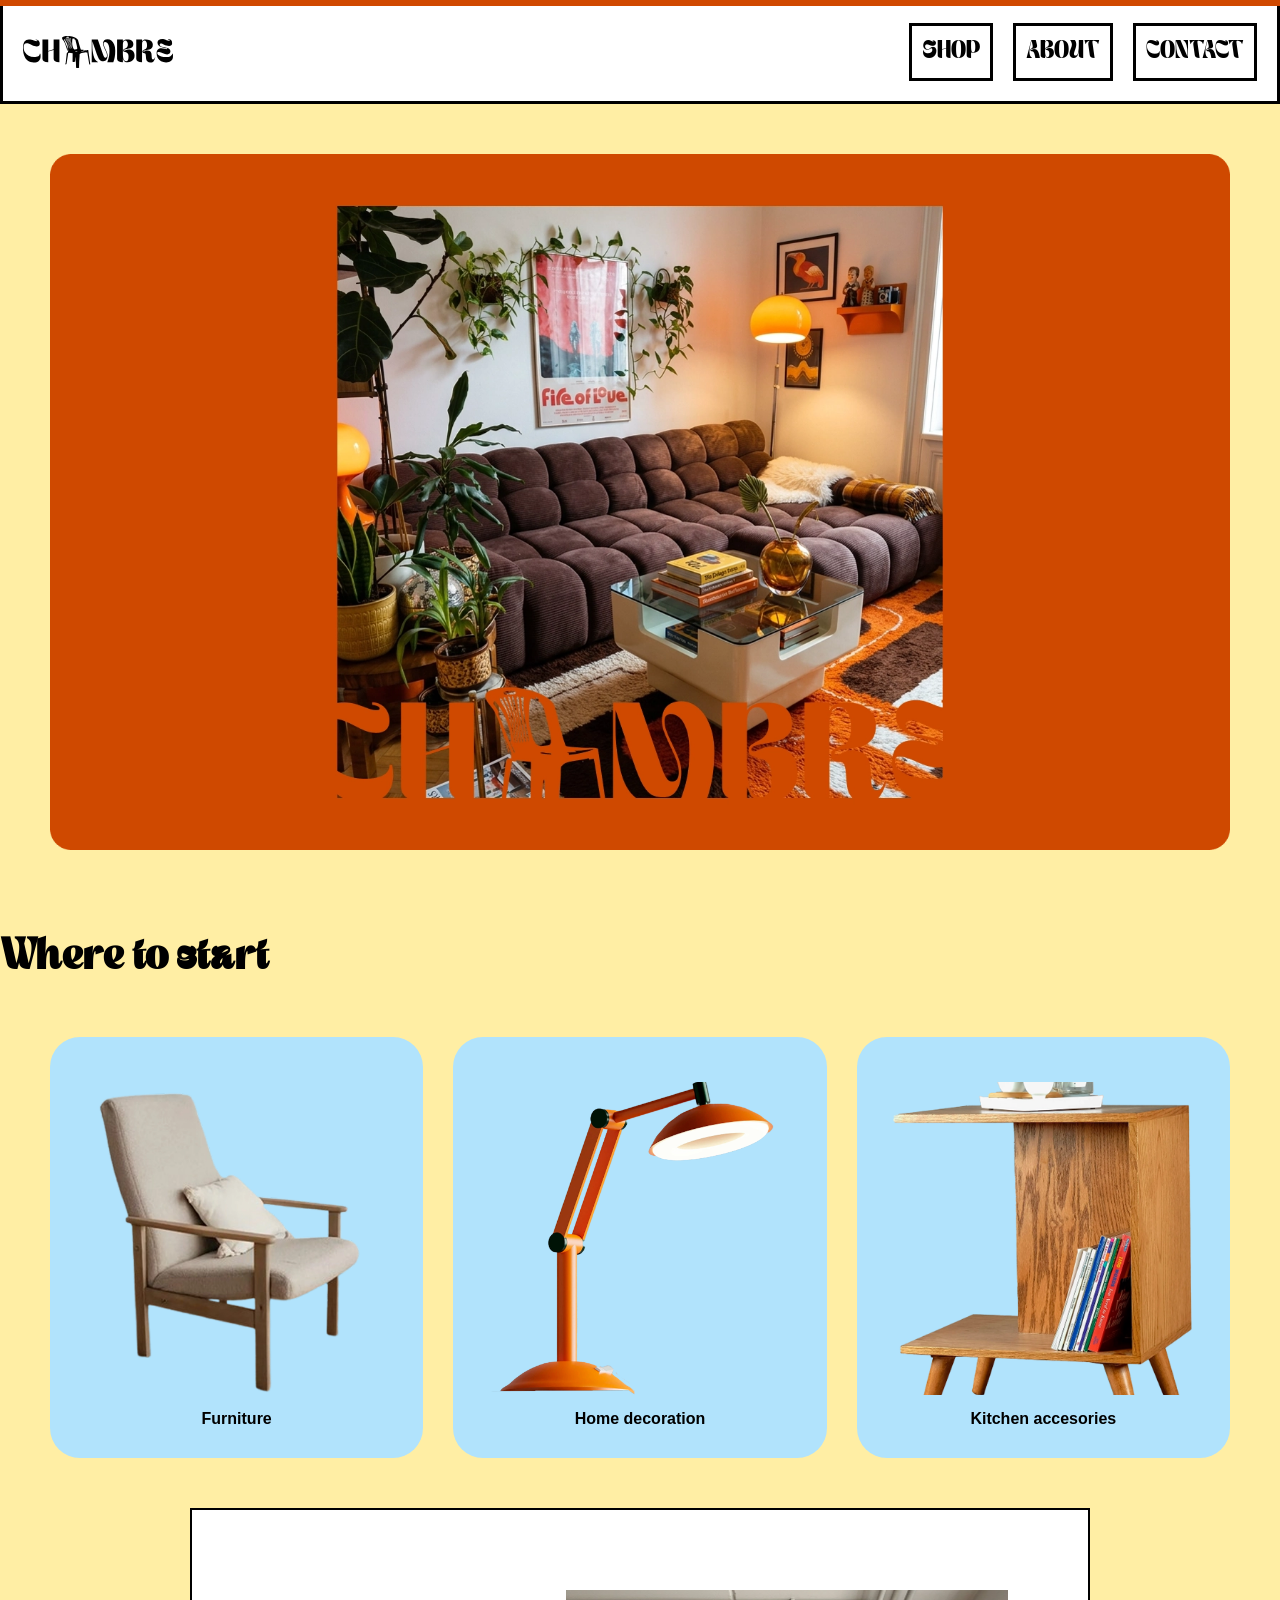
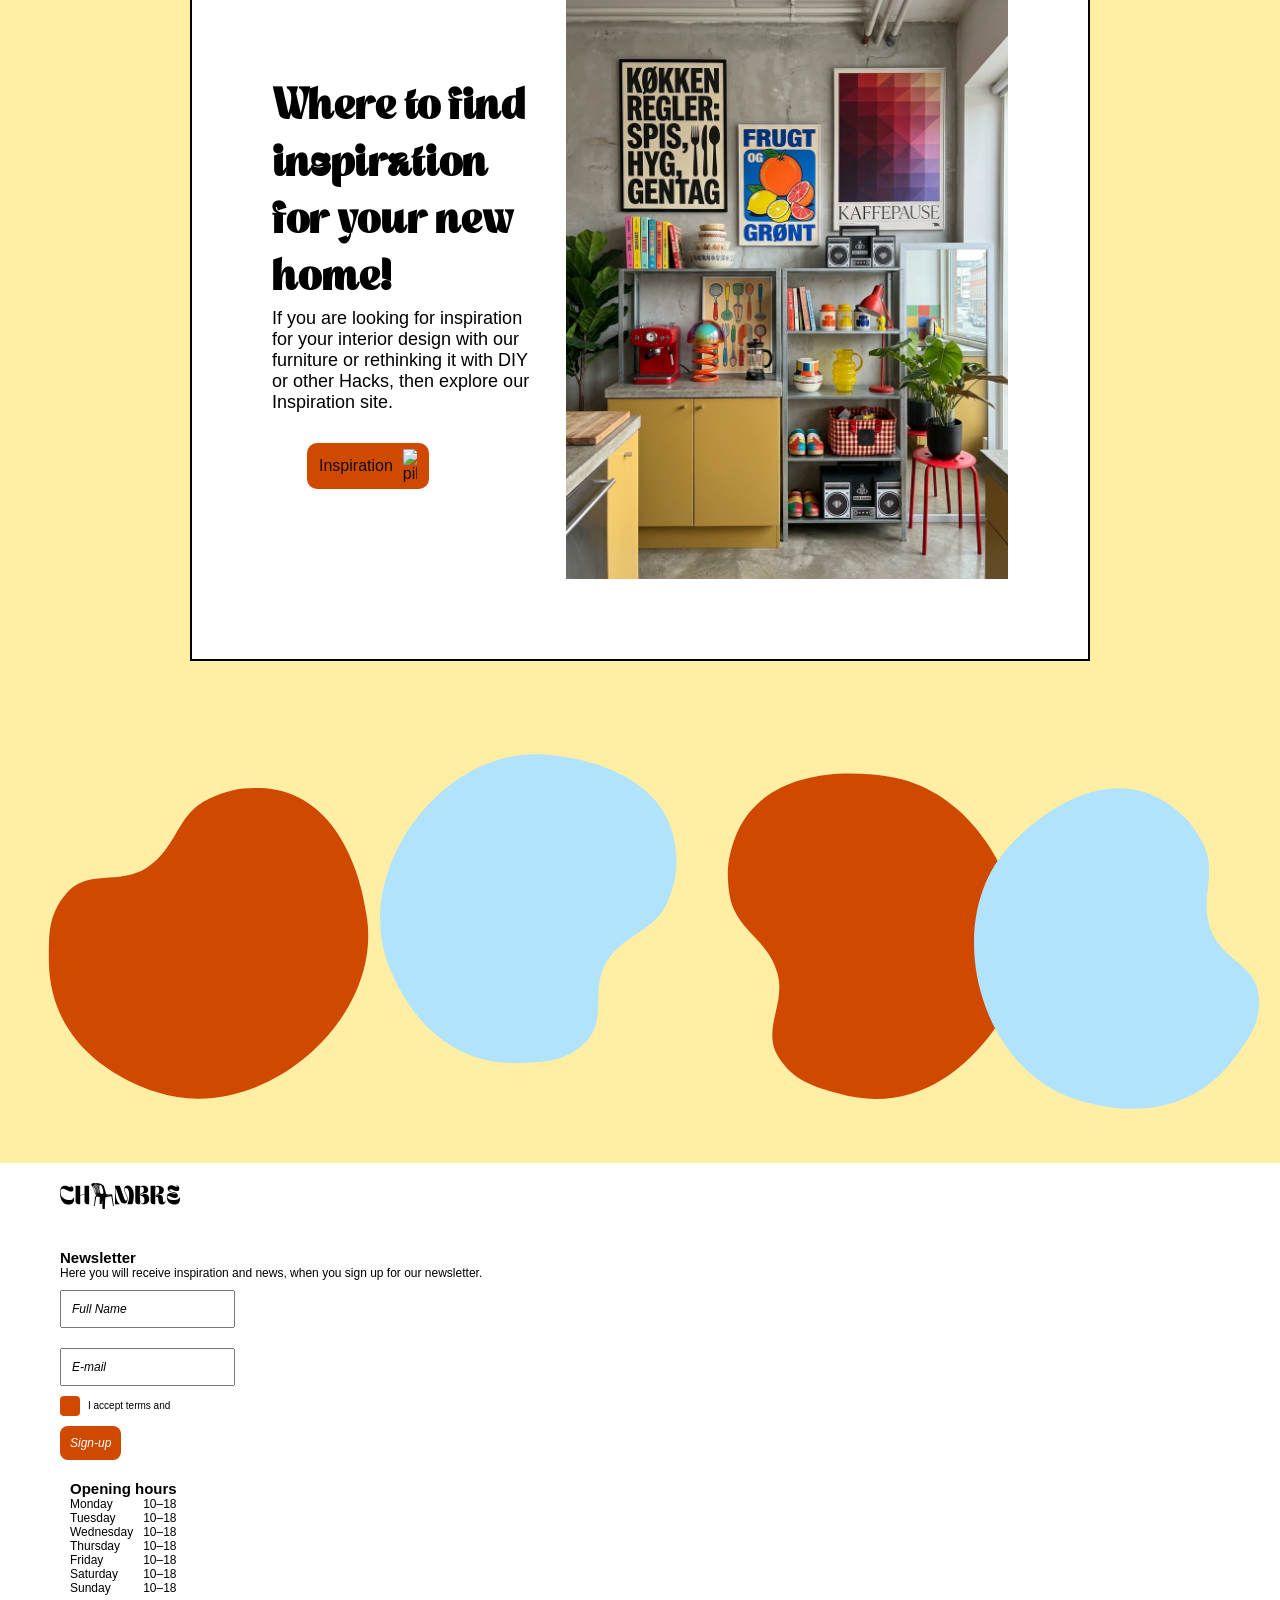
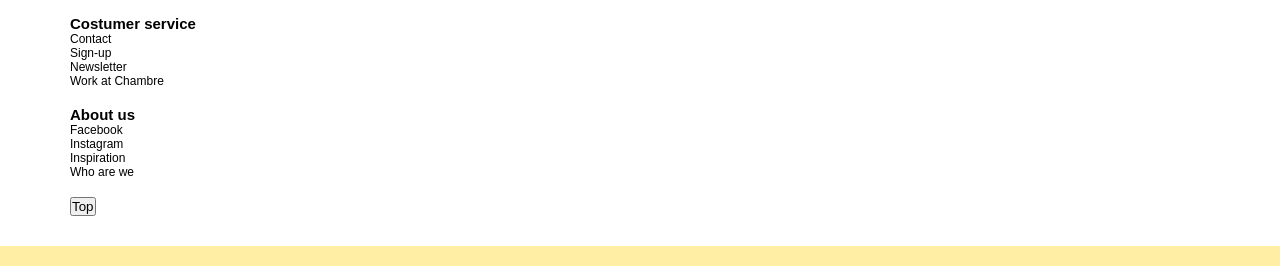
==== commit 17d2d0df: "done" ====
--- a/index.html
+++ b/index.html
@@ -9,53 +9,24 @@
     <link rel="stylesheet" href="css/generel.css">
     <link rel="stylesheet" href="css/burger.css">
     <link rel="stylesheet" href="css/index.css">
-
-
+    <link rel="apple-touch-icon" sizes="180x180" href="/apple-touch-icon.png">
+    <link rel="icon" type="image/png" sizes="32x32" href="/favicon-32x32.png">
+    <link rel="icon" type="image/png" sizes="16x16" href="/favicon-16x16.png">
+    <link rel="manifest" href="/site.webmanifest">
 </head>
 
 <body>
     <header>
         <div class="logo">
-            <a href="https://din-side.dk" class="logo">
-                <svg width="311" height="67" viewBox="0 0 311 67" fill="none" xmlns="http://www.w3.org/2000/svg">
-                    <path
-                        d="M135.23 29.4836L139.513 59.1275C139.066 59.3509 137.626 59.9486 137.381 59.3509L133.247 34.3903L131.097 34.7384L130.64 34.075C127.779 35.1457 121.407 35.2902 119.125 36.6893C118.915 36.8207 117.563 38.003 117.537 38.0884C117.177 39.3824 117.405 41.3004 117.3 42.6601C116.747 50.1811 116.176 58.1554 116.264 65.7027C116.264 65.9785 116.826 66.1822 116.396 66.3727C114.474 67.1412 111.893 67.2791 110.041 66.3595L109.322 44.4533C108.979 44.5322 108.892 45.3335 108.874 45.5634C108.576 48.4208 108.541 51.3109 108.181 54.1683C106.408 54.5624 104.416 54.6084 102.713 54.0632L102.941 35.9339L95.6653 35.0734V35.7566L93.8486 35.415L90.1624 58.497C89.9166 59.1078 87.74 59.4165 87.0554 58.9305C86.5201 57.7744 88.1788 58.116 88.3807 57.3343L90.689 36.7156C91.0049 35.5989 91.3209 33.5889 93.3922 34.2195V31.4082L90.4344 24.1565C90.6451 26.3504 91.9879 28.6231 92.4267 30.7645C92.4618 30.9484 92.69 31.5133 92.26 31.487C90.0483 25.0104 88.6264 18.028 85.4318 11.7813C84.0714 9.12758 80.8504 6.84172 80.9557 3.90557C81.0171 2.26343 83.1849 1.37667 84.9754 0.870892C93.831 -1.64487 109.682 1.42922 114.008 8.29337C116.071 14.3759 117.089 20.8459 119.248 26.8824C119.371 27.2371 119.503 27.9268 119.801 28.1699C120.336 28.6165 127.489 29.0369 128.806 29.1026C130.947 29.2077 133.229 28.8004 135.248 29.477L135.23 29.4836ZM95.3669 3.13048C96.0252 2.64441 95.4196 1.81677 94.577 1.67226C93.9012 1.55402 89.8376 1.71167 89.7148 2.09265C89.5831 2.76921 89.8464 3.3144 90.7943 3.47861C91.3999 3.58371 95.0159 3.38665 95.3581 3.13048H95.3669ZM99.2988 26.3701L94.5243 4.44419L93.831 4.19459C93.8134 4.60841 93.8134 5.01566 93.8837 5.42948C94.4541 8.48386 95.7531 11.7944 96.4903 14.9079C97.3329 18.4944 97.7893 22.1531 98.6757 25.7264C98.7459 26.0088 98.702 26.4883 99.2901 26.3701H99.2988ZM97.9297 26.5409C96.9116 21.713 96.1041 16.8391 94.8666 12.0375C94.6209 11.085 92.9358 4.8186 92.5847 4.53615C92.3126 4.32596 92.1547 4.3391 91.786 4.36537C92.5057 7.3278 93.8398 10.2311 94.6736 13.2001C95.8233 17.2857 96.3499 21.4437 97.3241 25.5424C97.4031 25.8643 97.3065 26.6854 97.9385 26.5343L97.9297 26.5409ZM100.668 26.1993C99.7903 20.7605 98.2281 15.3677 97.4821 9.90924C97.2363 8.12259 97.447 6.28339 96.9116 4.53615L96.1129 4.36537C96.1217 4.95654 96.0778 5.54771 96.1393 6.13232C96.8063 12.1031 98.6669 19.2366 100.01 25.2337C100.071 25.5227 100.045 26.3438 100.659 26.1927L100.668 26.1993ZM102.028 26.0285C101.116 19.5191 99.1058 13.2789 99.2901 6.6578C99.3164 5.80389 100.185 4.54272 98.3948 4.53615C97.8858 5.2587 98.3597 5.85644 98.3948 6.50016C98.5089 9.27209 98.8512 11.9127 99.3427 14.6583C99.9044 17.8244 100.58 22.4355 101.59 25.4308C101.669 25.6672 101.59 25.9628 102.046 26.0285H102.028ZM105.548 4.7989C105.399 4.68723 105.548 4.48361 105.223 4.54272V5.73163L102.959 5.23242C101.906 5.78418 101.923 15.1247 102.028 16.5632C102.204 18.8688 103.705 26.0022 105.776 27.5721C106.215 27.9071 106.943 28.2356 107.575 28.2356C108.084 28.2356 110.656 27.9597 111.2 27.8743C112.49 27.6641 112.543 26.4161 112.516 25.6016C112.394 22.1268 110.629 15.9589 109.699 12.3528C109.243 10.5792 109.102 9.0816 107.681 7.55113C107.391 7.2424 106.548 6.74976 106.452 6.58555C106.32 6.34908 106.768 6.15859 106.75 5.98781C106.741 5.87614 105.767 4.98282 105.539 4.7989H105.548ZM96.5605 26.7116C95.718 21.6407 94.8491 16.5304 93.2166 11.558C92.9094 10.6318 90.9874 5.24556 90.5222 4.87772C90.2501 4.66753 90.0922 4.68066 89.7235 4.70694C90.3203 6.78917 91.5315 8.78602 92.339 10.8485C94.3049 15.8669 95.1914 21.0627 96.1568 26.2387L96.5518 26.7051L96.5605 26.7116ZM95.4283 26.8824C94.2259 20.2153 93.0762 13.4628 89.7411 7.17672C89.3461 6.44104 89.0653 5.60026 88.2578 5.0485C87.8015 5.28497 87.9243 5.4032 88.0121 5.7382C88.3456 7.04535 90.2765 9.67934 90.9786 11.1967C93.243 16.1034 93.9802 21.2991 95.0334 26.4095L95.4283 26.8759V26.8824ZM93.3746 25.8643C92.8919 19.0593 90.3291 12.1885 85.5195 6.42133C85.2036 6.42133 84.9315 7.55113 84.9929 7.82701C85.186 8.70063 86.9852 10.8091 87.4065 12.0046C87.4679 12.1688 87.6347 12.6024 87.231 12.5629L87.0028 12.0506L87.0993 12.7403C89.8903 18.652 91.8212 24.8002 94.5068 30.7316C94.5331 30.7842 95.1036 31.914 95.1914 31.2374C94.6033 29.6741 93.1903 27.4999 92.9182 25.9431C92.8392 25.4965 93.1727 25.8117 93.3746 25.8643ZM133.238 29.615C130.193 30.1798 127.077 30.5608 123.9 30.4689C123.979 30.8236 124.979 30.5543 124.813 31.1454L120.257 31.4016L121.398 31.8286L121.17 32.5051C123.988 32.2424 126.814 31.7038 129.49 30.9746C130.702 30.6462 132.334 30.2652 133.247 29.6084L133.238 29.615ZM112.464 31.868C112.315 31.7891 110.594 31.6709 110.182 31.6184C109.287 31.5133 108.69 31.1454 107.505 31.4936C107.452 31.7235 107.909 31.7497 108.128 31.7891C109.594 32.019 111.261 32.1241 112.736 32.3475C112.648 32.2358 112.508 31.9008 112.464 31.8745V31.868Z"
-                        fill="black" />
-                    <path
-                        d="M10.137 51.9087C6.82822 49.498 4.30933 46.0167 2.58911 41.4712C0.86011 36.9258 0 31.4936 0 25.1615C0 19.2366 1.0532 14.7634 3.15959 11.7419C5.26598 8.72033 8.3027 7.20956 12.261 7.20956C14.2445 7.20956 15.9998 7.40005 17.5357 7.78759C19.0716 8.17514 20.748 8.71376 22.556 9.40346C24.0304 9.97493 25.1802 10.369 25.9964 10.5924C26.8214 10.8157 27.6903 10.9274 28.6206 10.9274C29.5509 10.9274 30.0073 10.6646 30.0073 10.1391C30.0073 9.73189 29.6914 9.37719 29.0594 9.07503C28.4275 8.77288 27.5411 8.53641 26.4089 8.3722V7.15701C27.8395 7.15701 29.1999 7.51171 30.4813 8.22112C31.7626 8.93053 32.7983 9.95522 33.5794 11.2952C34.3605 12.6352 34.7467 14.2182 34.7467 16.0443C34.7467 17.8703 34.2025 19.3483 33.1055 20.3664C32.0084 21.378 30.4549 21.8903 28.4275 21.8903C26.6985 21.8903 25.1099 21.6276 23.653 21.1021C22.1961 20.5766 20.3793 19.7424 18.1852 18.606C16.0349 17.4697 14.1655 16.6092 12.5594 16.018C10.9532 15.4334 9.20669 15.1378 7.31094 15.1378C3.30879 15.1378 1.30772 17.8769 1.30772 23.3551C1.30772 27.4933 2.23804 31.1126 4.08991 34.2195C5.94178 37.3264 8.51333 39.7305 11.7958 41.4318C15.0783 43.1331 18.7908 43.987 22.9158 43.987C26.7512 43.987 29.6826 43.4221 31.7275 42.2857C33.7725 41.1494 34.7906 39.5072 34.7906 37.3593H36.0544C36.3528 39.1459 36.4932 40.7487 36.4932 42.1675C36.4932 46.4699 35.247 49.7739 32.7632 52.086C30.2794 54.3982 26.7336 55.5542 22.1434 55.5542C17.5533 55.5542 13.4107 54.3456 10.1019 51.9349L10.137 51.9087Z"
-                        fill="black" />
-                    <path
-                        d="M40.3111 47.7442V7.26868H52.3175V31.3688L63.499 27.7757V7.26868H75.5054V55.0419C67.5011 55.0419 63.499 52.6049 63.499 47.7376V29.0566L52.3175 32.6496V55.0484C44.3132 55.0484 40.3111 52.6115 40.3111 47.7442Z"
-                        fill="black" />
-                    <path
-                        d="M155.127 7.26868L165.808 38.3052C166.528 40.2954 167.16 41.7865 167.704 42.7784C168.248 43.7702 168.766 44.4402 169.249 44.7883C169.731 45.1365 170.311 45.3073 170.986 45.3073C173.093 45.3073 174.146 43.849 174.146 40.926C174.146 39.1 173.795 37.2148 173.102 35.2639C172.408 33.3131 171.364 30.9221 169.977 28.0845C168.625 25.2009 167.643 22.8887 167.011 21.1481C166.379 19.4008 166.063 17.7193 166.063 16.0968C166.063 12.9702 166.87 10.6186 168.494 9.03562C170.118 7.4526 172.417 6.66437 175.41 6.66437C178.192 6.66437 180.79 7.63652 183.212 9.58738C185.635 11.5382 187.583 14.3365 189.057 17.9886C190.532 21.6407 191.269 25.8774 191.269 30.7119C191.269 35.8222 190.918 40.3086 190.225 44.1643C189.531 48.0201 188.531 51.6525 187.223 55.0616H174.708C175.805 51.9809 176.647 49.3929 177.235 47.3041C177.823 45.2153 178.306 42.8112 178.692 40.0918C179.07 37.3724 179.263 34.2524 179.263 30.7185C179.263 26.2124 178.78 22.626 177.806 19.946C176.832 17.266 175.664 15.4006 174.295 14.3496C172.926 13.2921 171.61 12.7666 170.346 12.7666C169.591 12.7666 168.889 13.0227 168.257 13.5285C167.625 14.0343 167.309 14.8948 167.309 16.1165C167.309 17.6602 167.625 19.2826 168.257 20.9838C168.889 22.6851 169.837 24.8593 171.101 27.4933C172.531 30.4557 173.611 32.9386 174.322 34.9486C175.041 36.9586 175.392 38.9555 175.392 40.9457C175.392 44.1118 174.69 46.9034 173.277 49.3141C171.864 51.7313 169.661 52.9334 166.677 52.9334C164.527 52.9334 162.736 52.559 161.306 51.8101C159.875 51.0613 158.515 49.6425 157.233 47.5471C155.952 45.4583 154.565 42.3448 153.091 38.2066L143.735 10.9405V19.703C143.735 27.4145 144.621 34.5545 146.385 41.1231C148.158 47.6982 151.169 52.1386 155.425 54.4507V55.0616H142.471V7.26868H155.127Z"
-                        fill="black" />
-                    <path
-                        d="M195.061 47.7442V7.26868H207.067V11.1638C208.585 8.56925 211.596 7.26868 216.107 7.26868C220.618 7.26868 223.804 8.23426 225.805 10.1588C227.806 12.0834 228.807 14.5335 228.807 17.4959C228.807 19.8081 228.149 21.6144 226.85 22.915C225.542 24.2156 223.997 25.1352 222.207 25.6869C220.416 26.2321 218.196 26.7116 215.537 27.1189C213.342 27.4473 211.736 27.7889 210.701 28.1502C209.665 28.518 209.156 29.1026 209.156 29.9171C209.156 30.4886 209.56 30.771 210.358 30.771C210.692 30.771 211.131 30.6725 211.657 30.4689C212.184 30.2652 212.553 30.1273 212.763 30.0419C213.816 29.5558 214.826 29.1683 215.8 28.8858C216.765 28.6034 217.819 28.4589 218.959 28.4589C223.172 28.4589 226.288 29.6281 228.315 31.9599C230.334 34.2918 231.352 37.5104 231.352 41.6092C231.352 44.4468 230.659 46.8837 229.263 48.9134C227.877 50.9431 226.069 52.4736 223.857 53.5114C221.645 54.5492 219.381 55.0616 217.064 55.0616C214.282 55.0616 212.105 54.477 210.525 53.2946C208.945 52.1189 207.796 50.2928 207.085 47.8164V55.0616C199.08 55.0616 195.078 52.6246 195.078 47.7573L195.061 47.7442ZM208.682 48.7492C209.753 51.4095 211.412 52.7363 213.641 52.7363C215.414 52.7363 216.713 51.9941 217.555 50.5161C218.398 49.0382 218.819 46.6341 218.819 43.3038C218.819 40.9917 218.486 39.1853 217.81 37.8848C217.134 36.5842 216.335 35.6712 215.405 35.1457C214.475 34.6202 213.281 34.1538 211.807 33.7466C210.42 33.3393 209.402 32.9255 208.77 32.4985C208.138 32.0716 207.822 31.3096 207.822 30.2193C207.822 29.2865 208.129 28.5443 208.735 27.9991C209.349 27.4539 210.279 26.8561 211.543 26.2059C212.763 25.595 213.764 25.0104 214.545 24.4389C215.326 23.874 216.002 23.0595 216.563 22.002C217.134 20.9444 217.415 19.611 217.415 17.982C217.415 15.4268 216.906 13.3774 215.896 11.8338C214.887 10.2902 213.518 9.5217 211.789 9.5217C210.481 9.5217 209.367 10.0997 208.436 11.2558C207.506 12.4119 207.05 14.4087 207.05 17.2529V35.4478C207.05 41.6551 207.585 46.0889 208.664 48.7426L208.682 48.7492Z"
-                        fill="black" />
-                    <path
-                        d="M234.81 47.7442V7.26868H246.817V10.9799C248.203 8.50357 250.757 7.26868 254.461 7.26868C257.919 7.26868 260.745 7.79416 262.957 8.8517C265.168 9.90924 266.757 11.2689 267.731 12.9308C268.697 14.5926 269.188 16.3793 269.188 18.2842C269.188 21.4108 268.468 23.7624 267.038 25.3454C265.607 26.9284 263.931 27.9728 262.018 28.4786C260.104 28.9844 257.752 29.3588 254.97 29.6018C252.951 29.8054 251.503 30.0288 250.643 30.2718C249.783 30.5148 249.344 31.0009 249.344 31.73C249.344 31.9731 249.414 32.1767 249.564 32.3409C249.713 32.5051 249.915 32.5839 250.16 32.5839C250.792 32.5839 251.591 32.3015 252.565 31.73C253.364 31.2834 254.154 30.9287 254.935 30.6659C255.716 30.4032 256.629 30.2718 257.682 30.2718C260.332 30.2718 262.316 30.8695 263.624 32.065C264.931 33.2605 265.765 34.6793 266.116 36.328C266.476 37.9702 266.696 40.0721 266.783 42.6273C266.871 44.9788 267.082 46.7064 267.415 47.8033C267.749 48.9003 268.512 49.4455 269.688 49.4455C270.531 49.4455 271.233 49.1039 271.804 48.4076C272.374 47.7179 272.953 46.621 273.541 45.1233H274.173C273.752 47.5603 272.787 49.8987 271.268 52.1517C269.75 54.4047 267.433 55.528 264.317 55.528C261.623 55.528 259.595 54.8974 258.252 53.6428C256.901 52.3882 256.032 50.9037 255.628 49.2024C255.225 47.5012 254.961 45.327 254.838 42.693C254.672 40.302 254.426 38.5876 254.11 37.5498C253.794 36.5185 253.109 35.9996 252.056 35.9996C249.063 35.9996 247.571 34.8829 247.571 32.6496C247.571 31.5133 247.861 30.6922 248.458 30.1864C249.046 29.6806 249.95 29.2011 251.179 28.7545C252.442 28.2684 253.478 27.7626 254.277 27.2306C255.075 26.7051 255.76 25.8117 256.33 24.5506C256.901 23.296 257.182 21.5882 257.182 19.4402C257.182 16.5172 256.673 14.1394 255.663 12.2871C254.654 10.4413 253.285 9.51513 251.556 9.51513C248.396 9.51513 246.817 12.09 246.817 17.2463V55.0419C238.812 55.0419 234.81 52.6049 234.81 47.7376V47.7442Z"
-                        fill="black" />
-                    <path
-                        d="M286.276 53.0976C283.31 51.4751 281.019 49.1959 279.422 46.2531C277.824 43.3104 277.017 39.9342 277.017 36.1178C277.017 32.7087 277.903 30.0813 279.667 28.2355C281.44 26.3898 283.863 25.4636 286.935 25.4636C288.707 25.4636 291.024 25.9103 293.886 26.8036C296.115 27.4145 297.616 27.7166 298.37 27.7166C299.046 27.7166 299.38 27.4539 299.38 26.9284C299.38 26.5212 298.958 26.1796 298.116 25.8971C297.273 25.6147 295.966 25.3125 294.202 24.9841C291.209 24.3732 288.707 23.7361 286.68 23.0661C284.653 22.3961 282.853 21.332 281.274 19.8738C279.694 18.4155 278.904 16.445 278.904 13.9686C278.904 11.4923 279.782 9.6662 281.528 8.24739C283.275 6.82858 285.644 6.11918 288.637 6.11918C290.024 6.11918 291.332 6.28996 292.552 6.63809C293.771 6.98623 295.167 7.47887 296.72 8.12916C298.239 8.74004 299.441 9.17356 300.319 9.4363C301.205 9.69905 302.127 9.83042 303.101 9.83042C304.075 9.83042 304.488 9.56768 304.488 9.04219C304.488 8.67435 304.163 8.33278 303.505 8.01092C302.847 7.68906 301.978 7.44603 300.881 7.28181V6.06663C303.452 6.06663 305.48 6.86799 306.98 8.47072C308.472 10.0735 309.227 12.2345 309.227 14.9539C309.227 16.7406 308.657 18.1594 307.524 19.2169C306.384 20.2744 304.848 20.7999 302.908 20.7999C300.845 20.7999 298.976 20.524 297.317 19.9789C295.65 19.4337 293.745 18.652 291.595 17.6339C290.419 17.023 289.436 16.5763 288.655 16.2939C287.874 16.0114 287.145 15.8669 286.478 15.8669C285.592 15.8669 284.89 16.0706 284.363 16.4778C283.836 16.8851 283.573 17.4105 283.573 18.0608C283.573 19.1578 283.994 20.0511 284.837 20.7408C285.679 21.4305 286.733 21.956 287.996 22.3238C289.26 22.6917 290.963 23.0727 293.113 23.4799C295.852 24.0514 298.046 24.5966 299.687 25.122C301.328 25.6475 302.741 26.4817 303.917 27.6181C305.093 28.7545 305.69 30.2784 305.69 32.1833C305.69 34.0881 305.093 35.7434 303.891 36.8995C302.689 38.0556 301.056 38.6336 298.994 38.6336C297.431 38.6336 295.869 38.3906 294.289 37.9045C292.71 37.4184 290.849 36.709 288.699 35.7763C286.891 34.9683 285.346 34.3575 284.082 33.9502C282.818 33.543 281.616 33.3393 280.484 33.3393C279.053 33.3393 278.333 34.0881 278.333 35.5923C278.333 37.0965 279.062 38.5416 280.51 39.8225C281.967 41.1034 284.029 42.1149 286.706 42.8637C289.383 43.6126 292.49 43.987 296.027 43.987C300.117 43.987 303.347 43.3892 305.725 42.1938C308.104 40.9983 309.297 39.3824 309.297 37.3527H310.561C310.851 38.8963 311 40.4991 311 42.1609C311 46.2597 309.701 49.5177 307.112 51.9284C304.523 54.3456 301.039 55.5477 296.65 55.5477C292.692 55.5477 289.225 54.7332 286.259 53.1107L286.276 53.0976Z"
-                        fill="black" />
-                </svg> </a>
+            <a href="index.html">
+                <img src="SVG/logochambre.svg" alt="Logo">
+            </a>
         </div>
         <nav>
             <ul class="menu">
-                <li>
-                    <details class="products-dropdown">
-                        <summary class="menupunkt">PRODUCTS</summary>
-
-                        <div class="projects-menu">
-                            <a href="productlist.html?category=furniture">FURNITURE</a>
-                            <a href="productlist.html?category=home-decoration">HOMEDECORATION</a>
-                            <a href="productlist.html?category=kitchen-accessories">KITCHEN TOOLS</a>
-                        </div>
-                    </details>
-                </li>
-                <li><a href="inspiration.html">INSPIRATION</a></li>
-                <li><a href="aboutus.html">ABOUT US</a></li>
+                <li><a href="shop.html">SHOP</a></li>
+                <li><a href="about.html">ABOUT</a></li>
+                <li><a href="contact.html">CONTACT</a></li>
             </ul>
 
             <button class="burger">
@@ -64,6 +35,7 @@
                 <span class="line"></span>
             </button>
         </nav>
+
     </header>
 
     <main>
@@ -74,79 +46,69 @@
         <h2>Where to start</h2>
 
 
-        <article class="genvej.cards">
+        <article class="genvejcards">
+
+
             <div class="genvejCard">
-                <img src="billeder/stolforside.webp" alt="homedeco">
-                <a href="productlist.html?category=furniture"> Furniture</a>
+                <a href="productlist.html">
+                    <img src="billeder/stolforside.webp" alt="homedeco">
+                </a>
+                <a href="productlist.html">
+                    Furniture</a>
             </div>
 
+
             <div class="genvejCard">
-                <img src="billeder/lampeforside.webp" alt="homedeco">
-                <a href="productlist.html?category=home-decoration"> Home decoration</a>
+                <a href="productlist.html">
+                    <img src="billeder/lampeforside.webp" alt="homedeco">
+                </a>
+                <a href="productlist.html">
+                    Home decoration</a>
             </div>
 
+
             <div class="genvejCard">
-                <img src="billeder/homedecorigtigpng.webp" alt="homedeco">
-                <a href="productlist.html?category=kitchen-accessories">Kitchen accesories</a>
+                <a href="productlist.html">
+                    <img src="billeder/homedecorigtigpng.webp" alt="homedeco">
+                </a>
+                <a href="productlist.html">
+                    Kitchen accesories</a>
             </div>
+
         </article>
 
 
         <section class="backgroundBobler">
-            <img src="SVG/boblermange.svg" alt="boblermange">
-
             <article class="infoCard">
-                <h2>Where to find inspiration for your new home!</h2>
-                <p>If you are looking for inspiration for your interior design with our furniture or rethinking it with
-                    DIY
-                    or
-                    other Hacks, then explore our Inspiration site.</p>
-
-                <a href="inspiration.html" class="cta">
-                    <span>Inspiration</span>
-                    <img src="svg/pil_hen 2.svg" alt="pil">
-                </a>
+                <div class="text-content">
+                    <h2>Where to find inspiration for your new home!</h2>
+                    <p>If you are looking for inspiration for your interior design with our furniture or rethinking it
+                        with
+                        DIY
+                        or
+                        other Hacks, then explore our Inspiration site.</p>
+                    <a href="inspiration.html" class="cta">
+                        <span>Inspiration</span>
+                        <img src="svg/pil_hen 2.svg" alt="pil">
+                    </a>
+                </div>
+                <img src="billeder/Firefly_GeminiFlash_lav et billede til en bolig side som har samme stil som reference billedet meget cool 510259-4.webp"
+                    alt="forisdebillede">
             </article>
         </section>
 
+        <img src="SVG/bobler1.svg" alt="bobler">
 
     </main>
 
     <footer>
-        <div class="logo">
-            <a href="https://din-side.dk" class="logo">
-                <svg width="311" height="67" viewBox="0 0 311 67" fill="none" xmlns="http://www.w3.org/2000/svg">
-                    <path
-                        d="M135.23 29.4836L139.513 59.1275C139.066 59.3509 137.626 59.9486 137.381 59.3509L133.247 34.3903L131.097 34.7384L130.64 34.075C127.779 35.1457 121.407 35.2902 119.125 36.6893C118.915 36.8207 117.563 38.003 117.537 38.0884C117.177 39.3824 117.405 41.3004 117.3 42.6601C116.747 50.1811 116.176 58.1554 116.264 65.7027C116.264 65.9785 116.826 66.1822 116.396 66.3727C114.474 67.1412 111.893 67.2791 110.041 66.3595L109.322 44.4533C108.979 44.5322 108.892 45.3335 108.874 45.5634C108.576 48.4208 108.541 51.3109 108.181 54.1683C106.408 54.5624 104.416 54.6084 102.713 54.0632L102.941 35.9339L95.6653 35.0734V35.7566L93.8486 35.415L90.1624 58.497C89.9166 59.1078 87.74 59.4165 87.0554 58.9305C86.5201 57.7744 88.1788 58.116 88.3807 57.3343L90.689 36.7156C91.0049 35.5989 91.3209 33.5889 93.3922 34.2195V31.4082L90.4344 24.1565C90.6451 26.3504 91.9879 28.6231 92.4267 30.7645C92.4618 30.9484 92.69 31.5133 92.26 31.487C90.0483 25.0104 88.6264 18.028 85.4318 11.7813C84.0714 9.12758 80.8504 6.84172 80.9557 3.90557C81.0171 2.26343 83.1849 1.37667 84.9754 0.870892C93.831 -1.64487 109.682 1.42922 114.008 8.29337C116.071 14.3759 117.089 20.8459 119.248 26.8824C119.371 27.2371 119.503 27.9268 119.801 28.1699C120.336 28.6165 127.489 29.0369 128.806 29.1026C130.947 29.2077 133.229 28.8004 135.248 29.477L135.23 29.4836ZM95.3669 3.13048C96.0252 2.64441 95.4196 1.81677 94.577 1.67226C93.9012 1.55402 89.8376 1.71167 89.7148 2.09265C89.5831 2.76921 89.8464 3.3144 90.7943 3.47861C91.3999 3.58371 95.0159 3.38665 95.3581 3.13048H95.3669ZM99.2988 26.3701L94.5243 4.44419L93.831 4.19459C93.8134 4.60841 93.8134 5.01566 93.8837 5.42948C94.4541 8.48386 95.7531 11.7944 96.4903 14.9079C97.3329 18.4944 97.7893 22.1531 98.6757 25.7264C98.7459 26.0088 98.702 26.4883 99.2901 26.3701H99.2988ZM97.9297 26.5409C96.9116 21.713 96.1041 16.8391 94.8666 12.0375C94.6209 11.085 92.9358 4.8186 92.5847 4.53615C92.3126 4.32596 92.1547 4.3391 91.786 4.36537C92.5057 7.3278 93.8398 10.2311 94.6736 13.2001C95.8233 17.2857 96.3499 21.4437 97.3241 25.5424C97.4031 25.8643 97.3065 26.6854 97.9385 26.5343L97.9297 26.5409ZM100.668 26.1993C99.7903 20.7605 98.2281 15.3677 97.4821 9.90924C97.2363 8.12259 97.447 6.28339 96.9116 4.53615L96.1129 4.36537C96.1217 4.95654 96.0778 5.54771 96.1393 6.13232C96.8063 12.1031 98.6669 19.2366 100.01 25.2337C100.071 25.5227 100.045 26.3438 100.659 26.1927L100.668 26.1993ZM102.028 26.0285C101.116 19.5191 99.1058 13.2789 99.2901 6.6578C99.3164 5.80389 100.185 4.54272 98.3948 4.53615C97.8858 5.2587 98.3597 5.85644 98.3948 6.50016C98.5089 9.27209 98.8512 11.9127 99.3427 14.6583C99.9044 17.8244 100.58 22.4355 101.59 25.4308C101.669 25.6672 101.59 25.9628 102.046 26.0285H102.028ZM105.548 4.7989C105.399 4.68723 105.548 4.48361 105.223 4.54272V5.73163L102.959 5.23242C101.906 5.78418 101.923 15.1247 102.028 16.5632C102.204 18.8688 103.705 26.0022 105.776 27.5721C106.215 27.9071 106.943 28.2356 107.575 28.2356C108.084 28.2356 110.656 27.9597 111.2 27.8743C112.49 27.6641 112.543 26.4161 112.516 25.6016C112.394 22.1268 110.629 15.9589 109.699 12.3528C109.243 10.5792 109.102 9.0816 107.681 7.55113C107.391 7.2424 106.548 6.74976 106.452 6.58555C106.32 6.34908 106.768 6.15859 106.75 5.98781C106.741 5.87614 105.767 4.98282 105.539 4.7989H105.548ZM96.5605 26.7116C95.718 21.6407 94.8491 16.5304 93.2166 11.558C92.9094 10.6318 90.9874 5.24556 90.5222 4.87772C90.2501 4.66753 90.0922 4.68066 89.7235 4.70694C90.3203 6.78917 91.5315 8.78602 92.339 10.8485C94.3049 15.8669 95.1914 21.0627 96.1568 26.2387L96.5518 26.7051L96.5605 26.7116ZM95.4283 26.8824C94.2259 20.2153 93.0762 13.4628 89.7411 7.17672C89.3461 6.44104 89.0653 5.60026 88.2578 5.0485C87.8015 5.28497 87.9243 5.4032 88.0121 5.7382C88.3456 7.04535 90.2765 9.67934 90.9786 11.1967C93.243 16.1034 93.9802 21.2991 95.0334 26.4095L95.4283 26.8759V26.8824ZM93.3746 25.8643C92.8919 19.0593 90.3291 12.1885 85.5195 6.42133C85.2036 6.42133 84.9315 7.55113 84.9929 7.82701C85.186 8.70063 86.9852 10.8091 87.4065 12.0046C87.4679 12.1688 87.6347 12.6024 87.231 12.5629L87.0028 12.0506L87.0993 12.7403C89.8903 18.652 91.8212 24.8002 94.5068 30.7316C94.5331 30.7842 95.1036 31.914 95.1914 31.2374C94.6033 29.6741 93.1903 27.4999 92.9182 25.9431C92.8392 25.4965 93.1727 25.8117 93.3746 25.8643ZM133.238 29.615C130.193 30.1798 127.077 30.5608 123.9 30.4689C123.979 30.8236 124.979 30.5543 124.813 31.1454L120.257 31.4016L121.398 31.8286L121.17 32.5051C123.988 32.2424 126.814 31.7038 129.49 30.9746C130.702 30.6462 132.334 30.2652 133.247 29.6084L133.238 29.615ZM112.464 31.868C112.315 31.7891 110.594 31.6709 110.182 31.6184C109.287 31.5133 108.69 31.1454 107.505 31.4936C107.452 31.7235 107.909 31.7497 108.128 31.7891C109.594 32.019 111.261 32.1241 112.736 32.3475C112.648 32.2358 112.508 31.9008 112.464 31.8745V31.868Z"
-                        fill="black" />
-                    <path
-                        d="M10.137 51.9087C6.82822 49.498 4.30933 46.0167 2.58911 41.4712C0.86011 36.9258 0 31.4936 0 25.1615C0 19.2366 1.0532 14.7634 3.15959 11.7419C5.26598 8.72033 8.3027 7.20956 12.261 7.20956C14.2445 7.20956 15.9998 7.40005 17.5357 7.78759C19.0716 8.17514 20.748 8.71376 22.556 9.40346C24.0304 9.97493 25.1802 10.369 25.9964 10.5924C26.8214 10.8157 27.6903 10.9274 28.6206 10.9274C29.5509 10.9274 30.0073 10.6646 30.0073 10.1391C30.0073 9.73189 29.6914 9.37719 29.0594 9.07503C28.4275 8.77288 27.5411 8.53641 26.4089 8.3722V7.15701C27.8395 7.15701 29.1999 7.51171 30.4813 8.22112C31.7626 8.93053 32.7983 9.95522 33.5794 11.2952C34.3605 12.6352 34.7467 14.2182 34.7467 16.0443C34.7467 17.8703 34.2025 19.3483 33.1055 20.3664C32.0084 21.378 30.4549 21.8903 28.4275 21.8903C26.6985 21.8903 25.1099 21.6276 23.653 21.1021C22.1961 20.5766 20.3793 19.7424 18.1852 18.606C16.0349 17.4697 14.1655 16.6092 12.5594 16.018C10.9532 15.4334 9.20669 15.1378 7.31094 15.1378C3.30879 15.1378 1.30772 17.8769 1.30772 23.3551C1.30772 27.4933 2.23804 31.1126 4.08991 34.2195C5.94178 37.3264 8.51333 39.7305 11.7958 41.4318C15.0783 43.1331 18.7908 43.987 22.9158 43.987C26.7512 43.987 29.6826 43.4221 31.7275 42.2857C33.7725 41.1494 34.7906 39.5072 34.7906 37.3593H36.0544C36.3528 39.1459 36.4932 40.7487 36.4932 42.1675C36.4932 46.4699 35.247 49.7739 32.7632 52.086C30.2794 54.3982 26.7336 55.5542 22.1434 55.5542C17.5533 55.5542 13.4107 54.3456 10.1019 51.9349L10.137 51.9087Z"
-                        fill="black" />
-                    <path
-                        d="M40.3111 47.7442V7.26868H52.3175V31.3688L63.499 27.7757V7.26868H75.5054V55.0419C67.5011 55.0419 63.499 52.6049 63.499 47.7376V29.0566L52.3175 32.6496V55.0484C44.3132 55.0484 40.3111 52.6115 40.3111 47.7442Z"
-                        fill="black" />
-                    <path
-                        d="M155.127 7.26868L165.808 38.3052C166.528 40.2954 167.16 41.7865 167.704 42.7784C168.248 43.7702 168.766 44.4402 169.249 44.7883C169.731 45.1365 170.311 45.3073 170.986 45.3073C173.093 45.3073 174.146 43.849 174.146 40.926C174.146 39.1 173.795 37.2148 173.102 35.2639C172.408 33.3131 171.364 30.9221 169.977 28.0845C168.625 25.2009 167.643 22.8887 167.011 21.1481C166.379 19.4008 166.063 17.7193 166.063 16.0968C166.063 12.9702 166.87 10.6186 168.494 9.03562C170.118 7.4526 172.417 6.66437 175.41 6.66437C178.192 6.66437 180.79 7.63652 183.212 9.58738C185.635 11.5382 187.583 14.3365 189.057 17.9886C190.532 21.6407 191.269 25.8774 191.269 30.7119C191.269 35.8222 190.918 40.3086 190.225 44.1643C189.531 48.0201 188.531 51.6525 187.223 55.0616H174.708C175.805 51.9809 176.647 49.3929 177.235 47.3041C177.823 45.2153 178.306 42.8112 178.692 40.0918C179.07 37.3724 179.263 34.2524 179.263 30.7185C179.263 26.2124 178.78 22.626 177.806 19.946C176.832 17.266 175.664 15.4006 174.295 14.3496C172.926 13.2921 171.61 12.7666 170.346 12.7666C169.591 12.7666 168.889 13.0227 168.257 13.5285C167.625 14.0343 167.309 14.8948 167.309 16.1165C167.309 17.6602 167.625 19.2826 168.257 20.9838C168.889 22.6851 169.837 24.8593 171.101 27.4933C172.531 30.4557 173.611 32.9386 174.322 34.9486C175.041 36.9586 175.392 38.9555 175.392 40.9457C175.392 44.1118 174.69 46.9034 173.277 49.3141C171.864 51.7313 169.661 52.9334 166.677 52.9334C164.527 52.9334 162.736 52.559 161.306 51.8101C159.875 51.0613 158.515 49.6425 157.233 47.5471C155.952 45.4583 154.565 42.3448 153.091 38.2066L143.735 10.9405V19.703C143.735 27.4145 144.621 34.5545 146.385 41.1231C148.158 47.6982 151.169 52.1386 155.425 54.4507V55.0616H142.471V7.26868H155.127Z"
-                        fill="black" />
-                    <path
-                        d="M195.061 47.7442V7.26868H207.067V11.1638C208.585 8.56925 211.596 7.26868 216.107 7.26868C220.618 7.26868 223.804 8.23426 225.805 10.1588C227.806 12.0834 228.807 14.5335 228.807 17.4959C228.807 19.8081 228.149 21.6144 226.85 22.915C225.542 24.2156 223.997 25.1352 222.207 25.6869C220.416 26.2321 218.196 26.7116 215.537 27.1189C213.342 27.4473 211.736 27.7889 210.701 28.1502C209.665 28.518 209.156 29.1026 209.156 29.9171C209.156 30.4886 209.56 30.771 210.358 30.771C210.692 30.771 211.131 30.6725 211.657 30.4689C212.184 30.2652 212.553 30.1273 212.763 30.0419C213.816 29.5558 214.826 29.1683 215.8 28.8858C216.765 28.6034 217.819 28.4589 218.959 28.4589C223.172 28.4589 226.288 29.6281 228.315 31.9599C230.334 34.2918 231.352 37.5104 231.352 41.6092C231.352 44.4468 230.659 46.8837 229.263 48.9134C227.877 50.9431 226.069 52.4736 223.857 53.5114C221.645 54.5492 219.381 55.0616 217.064 55.0616C214.282 55.0616 212.105 54.477 210.525 53.2946C208.945 52.1189 207.796 50.2928 207.085 47.8164V55.0616C199.08 55.0616 195.078 52.6246 195.078 47.7573L195.061 47.7442ZM208.682 48.7492C209.753 51.4095 211.412 52.7363 213.641 52.7363C215.414 52.7363 216.713 51.9941 217.555 50.5161C218.398 49.0382 218.819 46.6341 218.819 43.3038C218.819 40.9917 218.486 39.1853 217.81 37.8848C217.134 36.5842 216.335 35.6712 215.405 35.1457C214.475 34.6202 213.281 34.1538 211.807 33.7466C210.42 33.3393 209.402 32.9255 208.77 32.4985C208.138 32.0716 207.822 31.3096 207.822 30.2193C207.822 29.2865 208.129 28.5443 208.735 27.9991C209.349 27.4539 210.279 26.8561 211.543 26.2059C212.763 25.595 213.764 25.0104 214.545 24.4389C215.326 23.874 216.002 23.0595 216.563 22.002C217.134 20.9444 217.415 19.611 217.415 17.982C217.415 15.4268 216.906 13.3774 215.896 11.8338C214.887 10.2902 213.518 9.5217 211.789 9.5217C210.481 9.5217 209.367 10.0997 208.436 11.2558C207.506 12.4119 207.05 14.4087 207.05 17.2529V35.4478C207.05 41.6551 207.585 46.0889 208.664 48.7426L208.682 48.7492Z"
-                        fill="black" />
-                    <path
-                        d="M234.81 47.7442V7.26868H246.817V10.9799C248.203 8.50357 250.757 7.26868 254.461 7.26868C257.919 7.26868 260.745 7.79416 262.957 8.8517C265.168 9.90924 266.757 11.2689 267.731 12.9308C268.697 14.5926 269.188 16.3793 269.188 18.2842C269.188 21.4108 268.468 23.7624 267.038 25.3454C265.607 26.9284 263.931 27.9728 262.018 28.4786C260.104 28.9844 257.752 29.3588 254.97 29.6018C252.951 29.8054 251.503 30.0288 250.643 30.2718C249.783 30.5148 249.344 31.0009 249.344 31.73C249.344 31.9731 249.414 32.1767 249.564 32.3409C249.713 32.5051 249.915 32.5839 250.16 32.5839C250.792 32.5839 251.591 32.3015 252.565 31.73C253.364 31.2834 254.154 30.9287 254.935 30.6659C255.716 30.4032 256.629 30.2718 257.682 30.2718C260.332 30.2718 262.316 30.8695 263.624 32.065C264.931 33.2605 265.765 34.6793 266.116 36.328C266.476 37.9702 266.696 40.0721 266.783 42.6273C266.871 44.9788 267.082 46.7064 267.415 47.8033C267.749 48.9003 268.512 49.4455 269.688 49.4455C270.531 49.4455 271.233 49.1039 271.804 48.4076C272.374 47.7179 272.953 46.621 273.541 45.1233H274.173C273.752 47.5603 272.787 49.8987 271.268 52.1517C269.75 54.4047 267.433 55.528 264.317 55.528C261.623 55.528 259.595 54.8974 258.252 53.6428C256.901 52.3882 256.032 50.9037 255.628 49.2024C255.225 47.5012 254.961 45.327 254.838 42.693C254.672 40.302 254.426 38.5876 254.11 37.5498C253.794 36.5185 253.109 35.9996 252.056 35.9996C249.063 35.9996 247.571 34.8829 247.571 32.6496C247.571 31.5133 247.861 30.6922 248.458 30.1864C249.046 29.6806 249.95 29.2011 251.179 28.7545C252.442 28.2684 253.478 27.7626 254.277 27.2306C255.075 26.7051 255.76 25.8117 256.33 24.5506C256.901 23.296 257.182 21.5882 257.182 19.4402C257.182 16.5172 256.673 14.1394 255.663 12.2871C254.654 10.4413 253.285 9.51513 251.556 9.51513C248.396 9.51513 246.817 12.09 246.817 17.2463V55.0419C238.812 55.0419 234.81 52.6049 234.81 47.7376V47.7442Z"
-                        fill="black" />
-                    <path
-                        d="M286.276 53.0976C283.31 51.4751 281.019 49.1959 279.422 46.2531C277.824 43.3104 277.017 39.9342 277.017 36.1178C277.017 32.7087 277.903 30.0813 279.667 28.2355C281.44 26.3898 283.863 25.4636 286.935 25.4636C288.707 25.4636 291.024 25.9103 293.886 26.8036C296.115 27.4145 297.616 27.7166 298.37 27.7166C299.046 27.7166 299.38 27.4539 299.38 26.9284C299.38 26.5212 298.958 26.1796 298.116 25.8971C297.273 25.6147 295.966 25.3125 294.202 24.9841C291.209 24.3732 288.707 23.7361 286.68 23.0661C284.653 22.3961 282.853 21.332 281.274 19.8738C279.694 18.4155 278.904 16.445 278.904 13.9686C278.904 11.4923 279.782 9.6662 281.528 8.24739C283.275 6.82858 285.644 6.11918 288.637 6.11918C290.024 6.11918 291.332 6.28996 292.552 6.63809C293.771 6.98623 295.167 7.47887 296.72 8.12916C298.239 8.74004 299.441 9.17356 300.319 9.4363C301.205 9.69905 302.127 9.83042 303.101 9.83042C304.075 9.83042 304.488 9.56768 304.488 9.04219C304.488 8.67435 304.163 8.33278 303.505 8.01092C302.847 7.68906 301.978 7.44603 300.881 7.28181V6.06663C303.452 6.06663 305.48 6.86799 306.98 8.47072C308.472 10.0735 309.227 12.2345 309.227 14.9539C309.227 16.7406 308.657 18.1594 307.524 19.2169C306.384 20.2744 304.848 20.7999 302.908 20.7999C300.845 20.7999 298.976 20.524 297.317 19.9789C295.65 19.4337 293.745 18.652 291.595 17.6339C290.419 17.023 289.436 16.5763 288.655 16.2939C287.874 16.0114 287.145 15.8669 286.478 15.8669C285.592 15.8669 284.89 16.0706 284.363 16.4778C283.836 16.8851 283.573 17.4105 283.573 18.0608C283.573 19.1578 283.994 20.0511 284.837 20.7408C285.679 21.4305 286.733 21.956 287.996 22.3238C289.26 22.6917 290.963 23.0727 293.113 23.4799C295.852 24.0514 298.046 24.5966 299.687 25.122C301.328 25.6475 302.741 26.4817 303.917 27.6181C305.093 28.7545 305.69 30.2784 305.69 32.1833C305.69 34.0881 305.093 35.7434 303.891 36.8995C302.689 38.0556 301.056 38.6336 298.994 38.6336C297.431 38.6336 295.869 38.3906 294.289 37.9045C292.71 37.4184 290.849 36.709 288.699 35.7763C286.891 34.9683 285.346 34.3575 284.082 33.9502C282.818 33.543 281.616 33.3393 280.484 33.3393C279.053 33.3393 278.333 34.0881 278.333 35.5923C278.333 37.0965 279.062 38.5416 280.51 39.8225C281.967 41.1034 284.029 42.1149 286.706 42.8637C289.383 43.6126 292.49 43.987 296.027 43.987C300.117 43.987 303.347 43.3892 305.725 42.1938C308.104 40.9983 309.297 39.3824 309.297 37.3527H310.561C310.851 38.8963 311 40.4991 311 42.1609C311 46.2597 309.701 49.5177 307.112 51.9284C304.523 54.3456 301.039 55.5477 296.65 55.5477C292.692 55.5477 289.225 54.7332 286.259 53.1107L286.276 53.0976Z"
-                        fill="black" />
-                </svg> </a>
-        </div>
+        <img src="SVG/logochambre.svg" alt="logochambre">
+
         <div class="grid-footer">
             <div class="newsletter">
-                <div class="news">
-                    <h3>Newsletter</h3>
-                    <p>Here you will receive inspiration and news, when you sign up for our newsletter.</p>
-                    <br>
-                    <p>We send you newsletter, campaigneoffers, productinfo and so on</p>
-                </div>
+                <h3>Newsletter</h3>
+                <p>Here you will receive inspiration and news, when you sign up for our newsletter.</p>
+
                 <form>
                     <input type="text" id="fname" name="fname" value="Full Name"><br>
                     <input type="text" id="email" name="email" value="E-mail"><br>
@@ -199,7 +161,7 @@
                 <p>Inspiration</p>
                 <p>Who are we</p>
                 <br>
-                <a href="#top" class="top-button">Top ↑</a>
+                <button href="" class="top-button">Top</button>
             </div>
         </div>
     </footer>
--- a/css/index.css
+++ b/css/index.css
@@ -13,10 +13,22 @@
 
 /***************billede*******************/
 
-.herobillede {
-  width: 80%;
-  height: 80%;
+.heroimage img {
+  width: 200%;
+  height: 120%;
   padding: 50px;
+  place-self: center;
+  margin-top: 0;
+}
+
+@media (min-width: 840px) {
+  .heroimage img {
+    width: 100%;
+    height: 80%;
+    padding: 50px;
+    place-self: center;
+    margin-top: 0;
+  }
 }
 
 /**************font***************/
@@ -26,56 +38,143 @@
   margin-top: 30px;
 }
 
+/******************* animation linje ****************/
+@keyframes site-progress {
+  from {
+    scale: 0 1;
+  }
+}
+
+html::before {
+  content: "";
+  position: fixed;
+  inset: 0;
+  block-size: 6px;
+  background-color: #d04900;
+  z-index: 1;
+  animation: site-progress linear;
+  transform-origin: 0;
+  animation-timeline: scroll();
+}
+
 /**************cards************/
+.genvejcards {
+  display: grid;
+  grid-template-columns: 1fr; /* mobile first */
+  gap: 30px;
+  padding: 50px;
+}
 
 .genvejCard {
   background-color: #b1e3fc;
-  width: 300px;
   border-radius: 30px;
-  place-self: center;
-  margin-top: 30px;
   padding: 30px;
-  margin-bottom: 30px;
-}
+  text-align: center;
+  display: flex;
+  flex-direction: column;
+  justify-content: space-between; /* gør dem ens */
+  height: 100%; /* vigtig! */
+}
+
 .genvejCard img {
-  height: 60%;
-  width: 60%;
+  width: 100%;
+  aspect-ratio: 1 / 1; /* eller 1 / 1 hvis du vil have kvadratiske */
+  object-fit: cover;
+  border-radius: 20px;
 }
 
 .genvejCard a {
   text-decoration: none;
-  font-family: Arial, Helvetica, sans-serif;
+  font-family: "Avenir next", sans-serif;
   color: black;
   font-weight: 800;
+  margin-top: 15px;
+  display: block;
+}
+
+.genvejCard {
+  transition: transform 0.3s ease;
+}
+
+.genvejCard:hover {
+  transform: translateY(-20px);
 }
 
 /************foside info cards***********/
 
+/* BACKGROUND SECTION */
+.backgroundBobler {
+  display: flex;
+  flex-direction: column;
+  align-items: center;
+  justify-content: center; /* centrer kortet */
+  background-image: url("SVG/boblermange.svg");
+  background-size: cover;
+  background-position: center;
+  background-repeat: no-repeat;
+  padding: 60px 20px;
+  min-height: 400px; /* plads til kortet på mobil */
+}
+
+/* INFO CARD */
 .infoCard {
-  background-color: #ffff;
-  border: black;
-  border-style: solid;
-  padding: 80px;
-  margin-bottom: 30px;
-}
-
-.backgroundBobler {
-  position: relative;
+  max-width: 90%;
+  margin: 0 auto;
+  padding: 20px;
+  border: 2px solid black;
+  background-color: #fff;
+  box-sizing: border-box;
+  text-align: center;
+  display: flex;
+  flex-direction: column; /* lodret på mobil */
+  align-items: center;
+}
+
+.infoCard img {
+  display: none;
   width: 100%;
   height: auto;
-}
-
-.backgroundBobler img {
-  width: 100%;
-  display: block;
-  height: auto;
-}
-
-.infoCard {
-  position: absolute;
-  top: 50%;
-  left: 50%;
-  transform: translate(-50%, -50%);
+  object-fit: cover;
+  margin-top: 20px;
+}
+
+/* DESKTOP >840px */
+@media (min-width: 840px) {
+  .backgroundBobler {
+    flex-direction: row;
+    justify-content: center;
+    align-items: center;
+    padding: 0;
+    min-height: 500px;
+  }
+
+  .infoCard {
+    flex-direction: row; /* tekst venstre, billede højre */
+    justify-content: space-between;
+    align-items: center;
+    max-width: 900px;
+    margin: 0 20px;
+    padding: 80px;
+    text-align: left;
+    margin-bottom: 30px;
+  }
+
+  .infoCard .text-content {
+    flex: 1;
+    margin-right: 20px;
+  }
+
+  .infoCard img {
+    display: block;
+    flex: 1;
+    width: 60%;
+    height: auto;
+    object-fit: cover;
+    margin-top: 0;
+  }
+  .genvejcards {
+    grid-template-columns: repeat(3, 1fr);
+  }
 }
 
 /******************cta****************/
@@ -95,21 +194,11 @@
   margin-bottom: 30px;
 }
 
+.cta:hover {
+  background-color: #b1e3fc;
+}
+
 .cta img {
   width: 14px;
   height: auto;
 }
-header {
-  background-color: #ffffff;
-  position: sticky;
-}
-.menu {
-  display: none;
-}
-nav {
-  display: none;
-}
-
-#toggle-button {
-  display: none;
-}
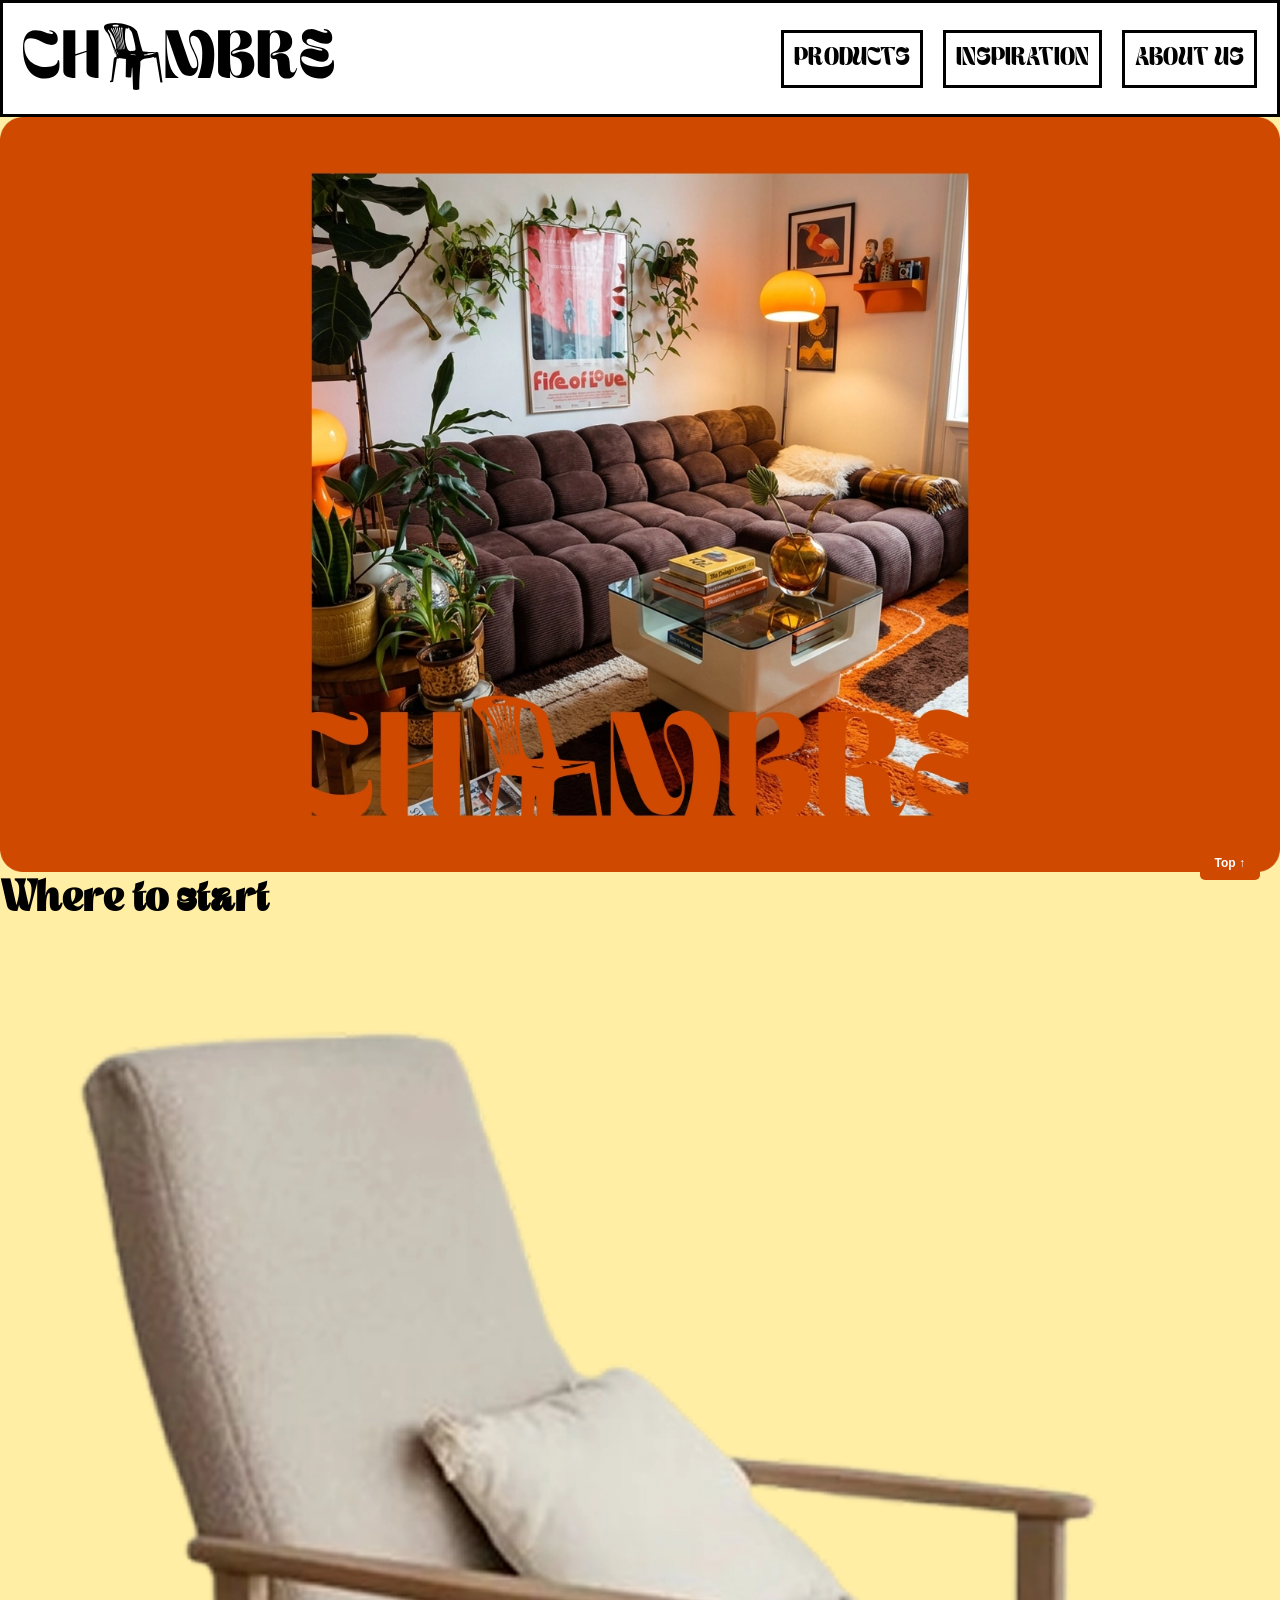
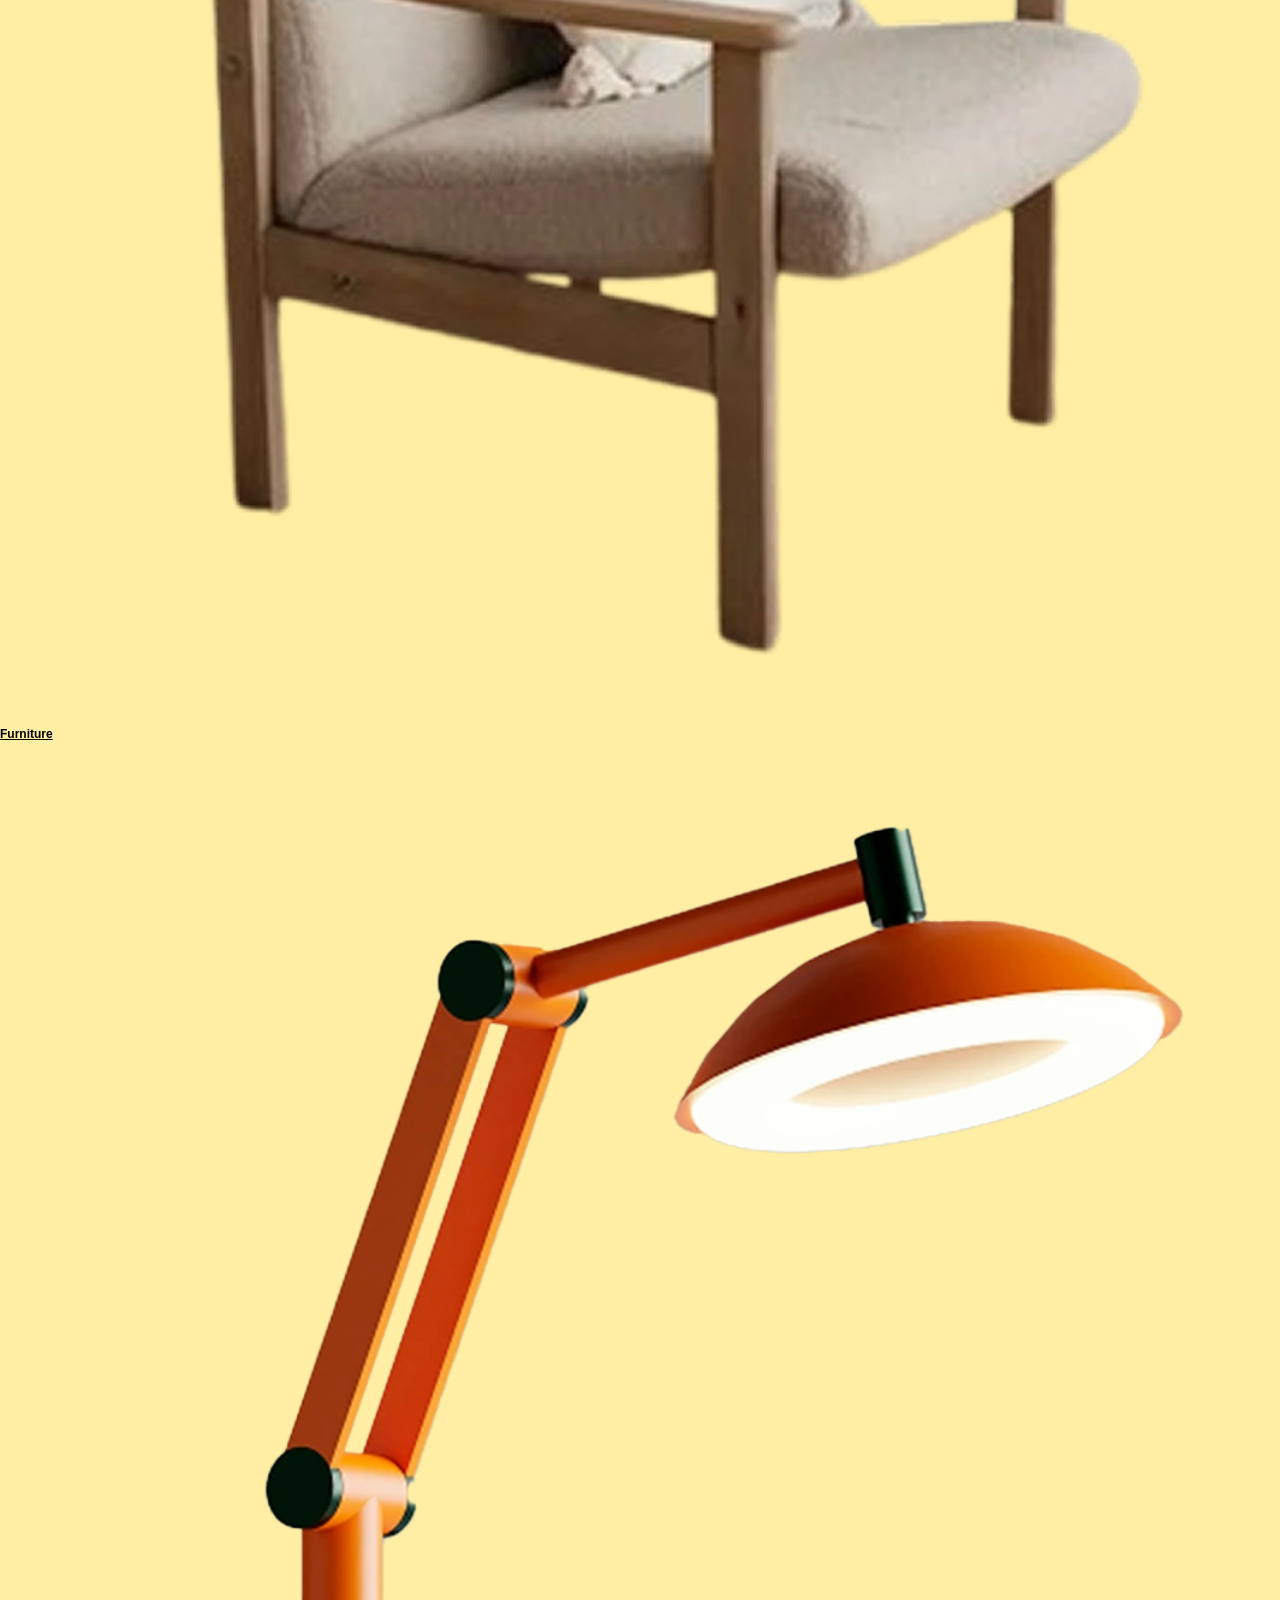
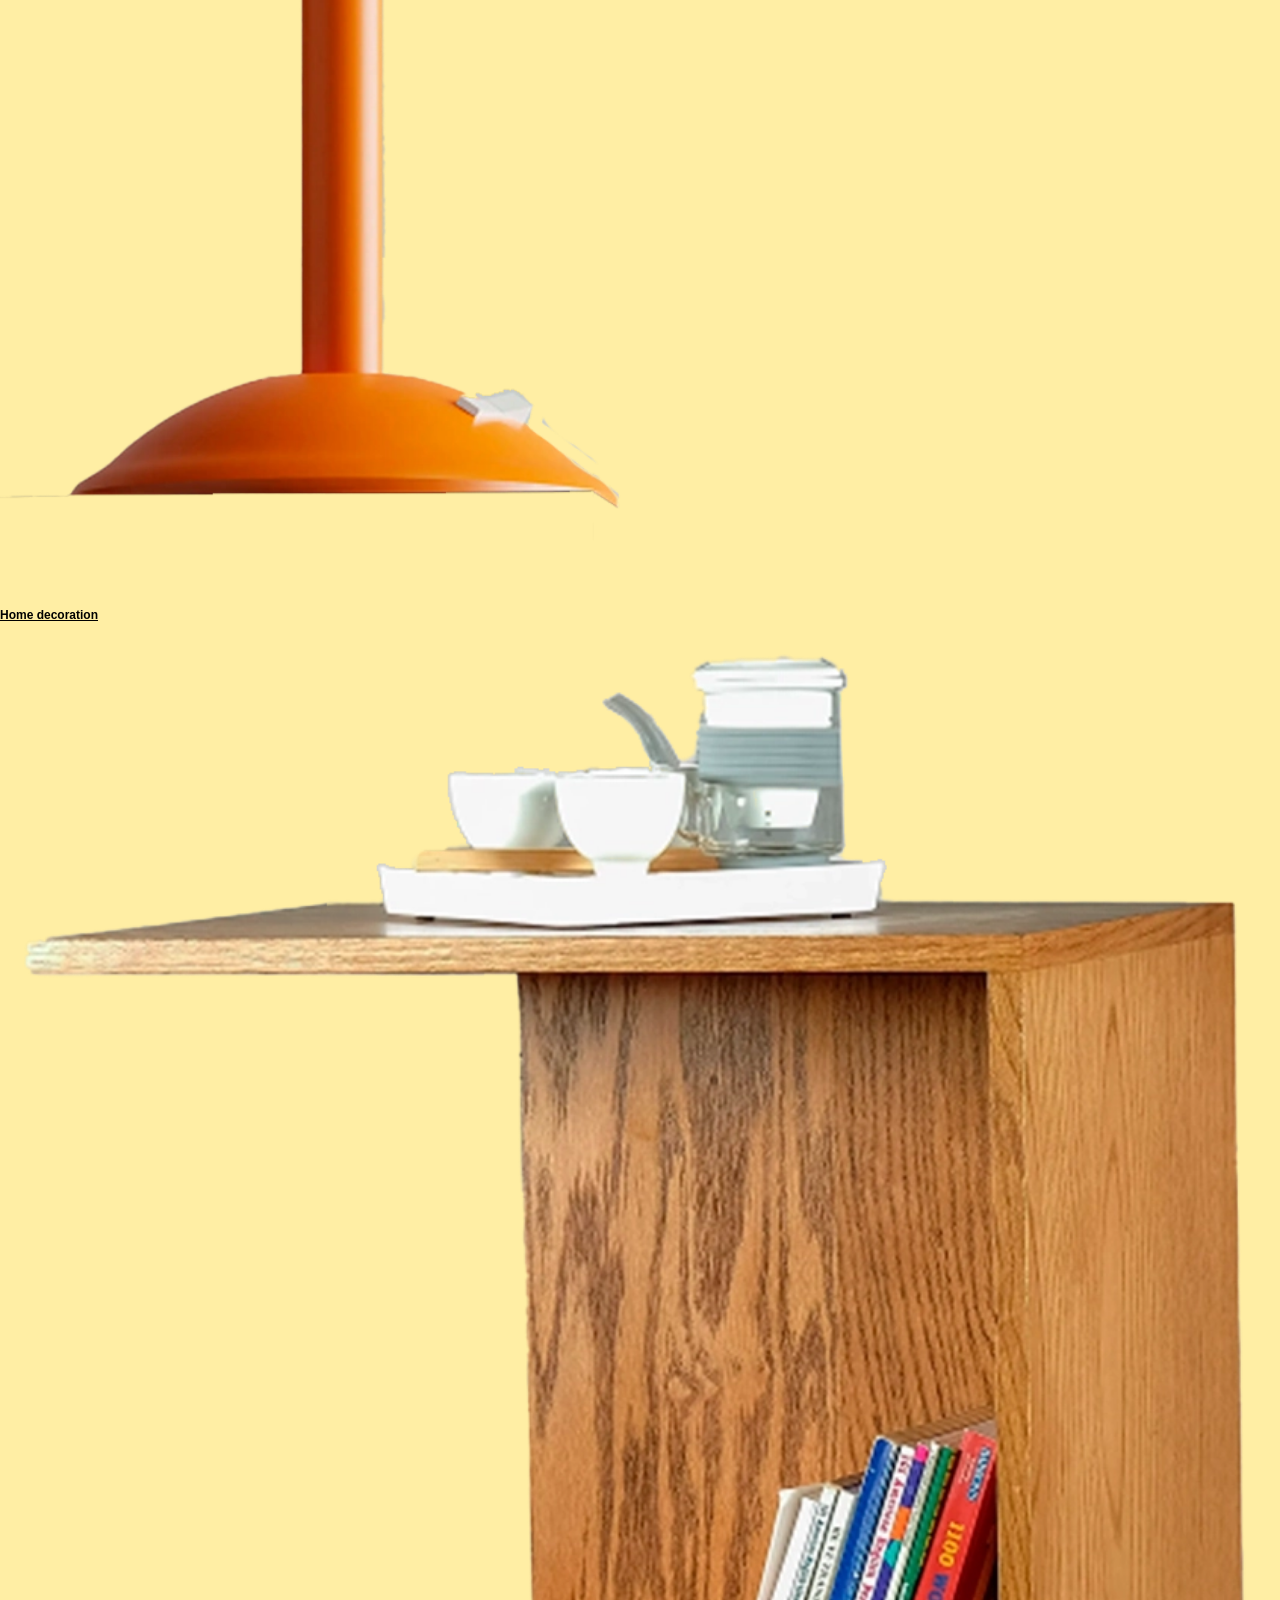
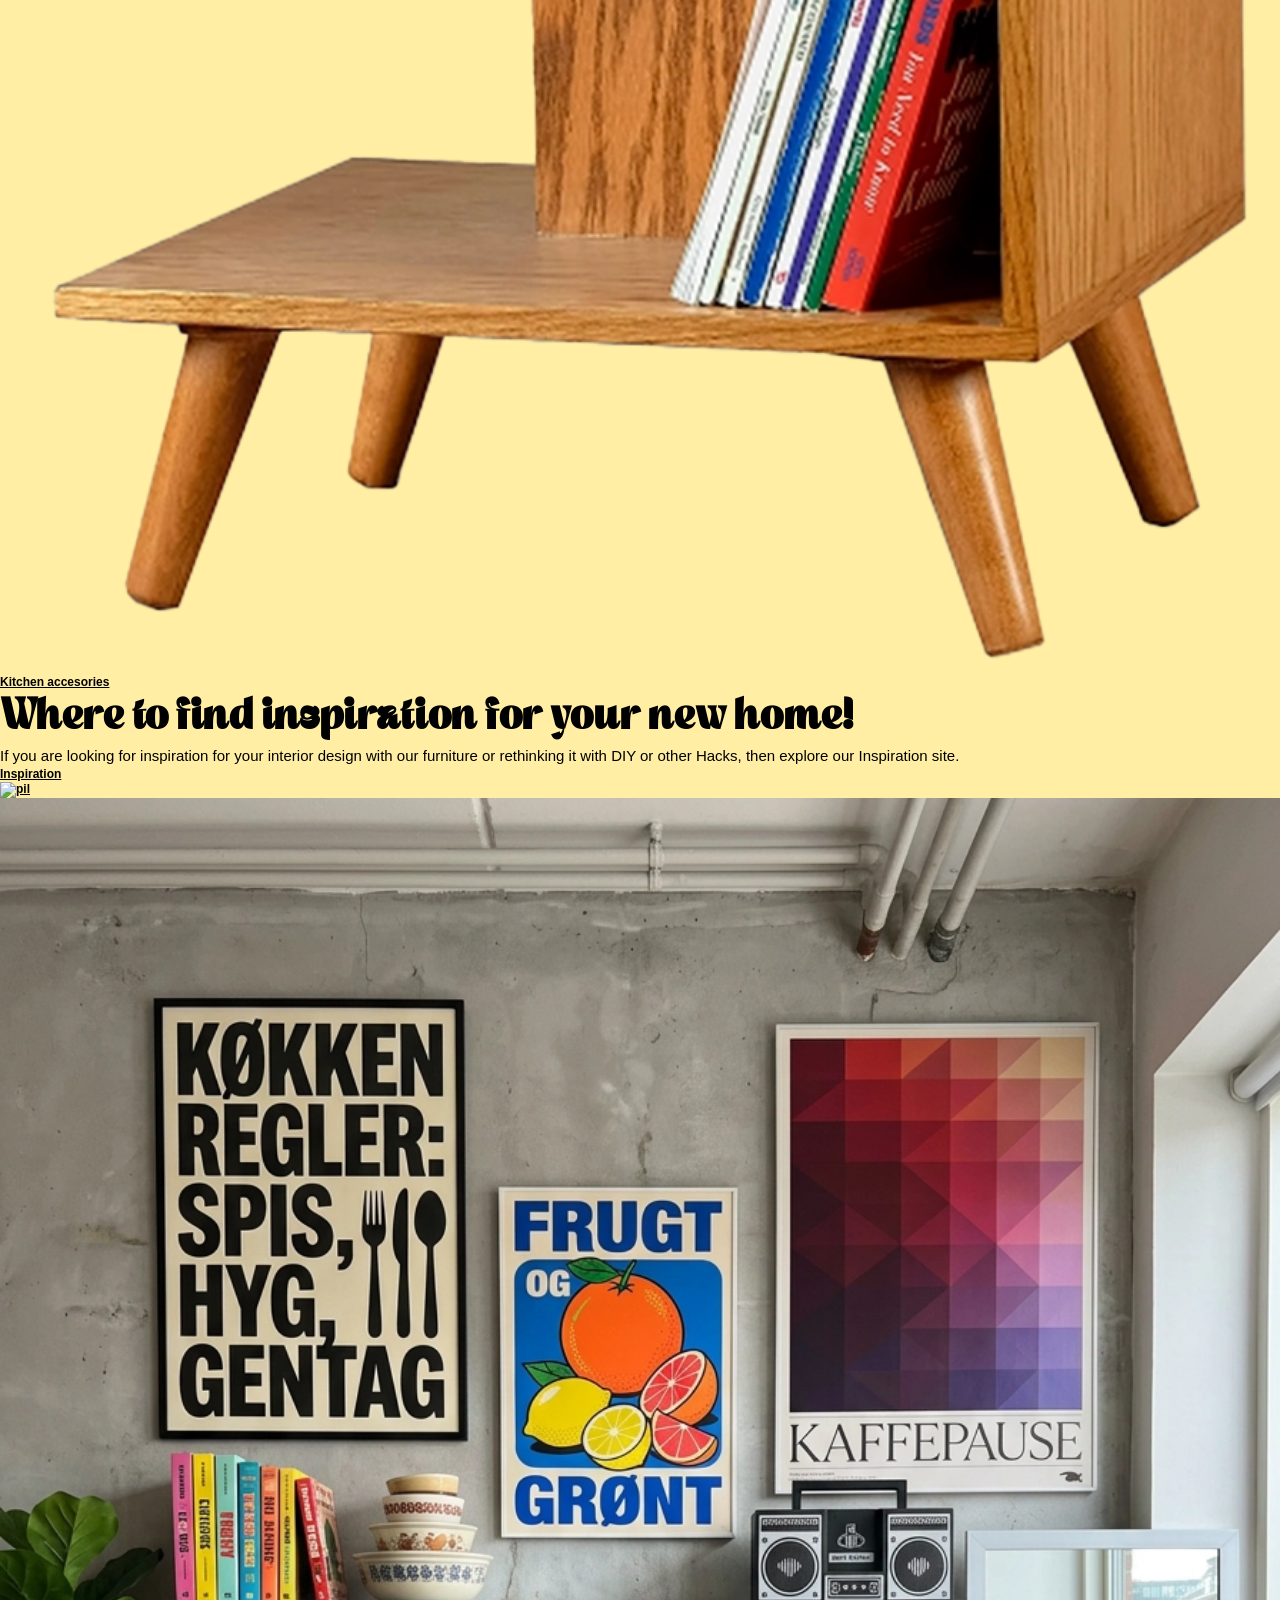
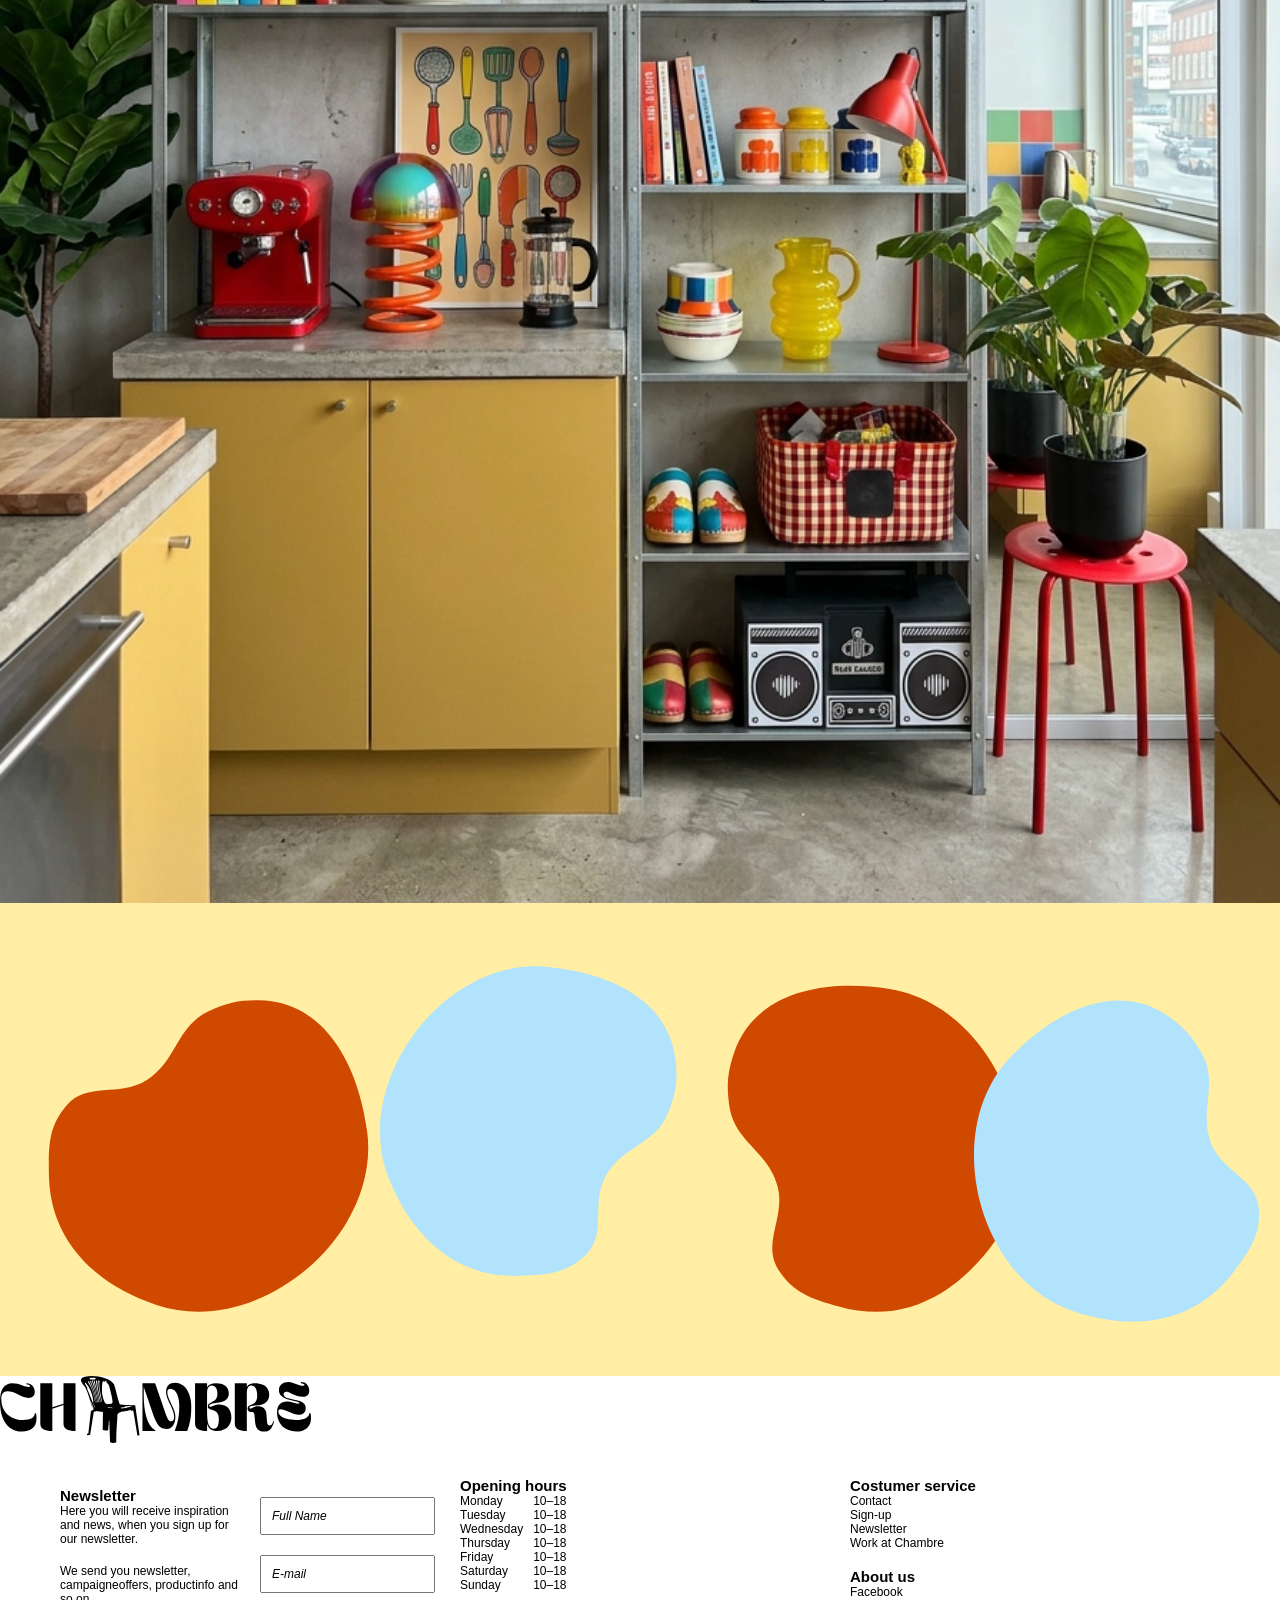
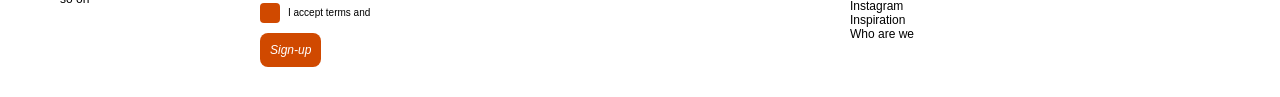
==== commit f8ea90df: "Merge branch 'main' of https://github.com/signebaekmandEK/t8_chambre" ====
--- a/index.html
+++ b/index.html
@@ -18,15 +18,46 @@
 <body>
     <header>
         <div class="logo">
-            <a href="index.html">
-                <img src="SVG/logochambre.svg" alt="Logo">
-            </a>
+            <a href="https://din-side.dk" class="logo">
+                <svg width="311" height="67" viewBox="0 0 311 67" fill="none" xmlns="http://www.w3.org/2000/svg">
+                    <path
+                        d="M135.23 29.4836L139.513 59.1275C139.066 59.3509 137.626 59.9486 137.381 59.3509L133.247 34.3903L131.097 34.7384L130.64 34.075C127.779 35.1457 121.407 35.2902 119.125 36.6893C118.915 36.8207 117.563 38.003 117.537 38.0884C117.177 39.3824 117.405 41.3004 117.3 42.6601C116.747 50.1811 116.176 58.1554 116.264 65.7027C116.264 65.9785 116.826 66.1822 116.396 66.3727C114.474 67.1412 111.893 67.2791 110.041 66.3595L109.322 44.4533C108.979 44.5322 108.892 45.3335 108.874 45.5634C108.576 48.4208 108.541 51.3109 108.181 54.1683C106.408 54.5624 104.416 54.6084 102.713 54.0632L102.941 35.9339L95.6653 35.0734V35.7566L93.8486 35.415L90.1624 58.497C89.9166 59.1078 87.74 59.4165 87.0554 58.9305C86.5201 57.7744 88.1788 58.116 88.3807 57.3343L90.689 36.7156C91.0049 35.5989 91.3209 33.5889 93.3922 34.2195V31.4082L90.4344 24.1565C90.6451 26.3504 91.9879 28.6231 92.4267 30.7645C92.4618 30.9484 92.69 31.5133 92.26 31.487C90.0483 25.0104 88.6264 18.028 85.4318 11.7813C84.0714 9.12758 80.8504 6.84172 80.9557 3.90557C81.0171 2.26343 83.1849 1.37667 84.9754 0.870892C93.831 -1.64487 109.682 1.42922 114.008 8.29337C116.071 14.3759 117.089 20.8459 119.248 26.8824C119.371 27.2371 119.503 27.9268 119.801 28.1699C120.336 28.6165 127.489 29.0369 128.806 29.1026C130.947 29.2077 133.229 28.8004 135.248 29.477L135.23 29.4836ZM95.3669 3.13048C96.0252 2.64441 95.4196 1.81677 94.577 1.67226C93.9012 1.55402 89.8376 1.71167 89.7148 2.09265C89.5831 2.76921 89.8464 3.3144 90.7943 3.47861C91.3999 3.58371 95.0159 3.38665 95.3581 3.13048H95.3669ZM99.2988 26.3701L94.5243 4.44419L93.831 4.19459C93.8134 4.60841 93.8134 5.01566 93.8837 5.42948C94.4541 8.48386 95.7531 11.7944 96.4903 14.9079C97.3329 18.4944 97.7893 22.1531 98.6757 25.7264C98.7459 26.0088 98.702 26.4883 99.2901 26.3701H99.2988ZM97.9297 26.5409C96.9116 21.713 96.1041 16.8391 94.8666 12.0375C94.6209 11.085 92.9358 4.8186 92.5847 4.53615C92.3126 4.32596 92.1547 4.3391 91.786 4.36537C92.5057 7.3278 93.8398 10.2311 94.6736 13.2001C95.8233 17.2857 96.3499 21.4437 97.3241 25.5424C97.4031 25.8643 97.3065 26.6854 97.9385 26.5343L97.9297 26.5409ZM100.668 26.1993C99.7903 20.7605 98.2281 15.3677 97.4821 9.90924C97.2363 8.12259 97.447 6.28339 96.9116 4.53615L96.1129 4.36537C96.1217 4.95654 96.0778 5.54771 96.1393 6.13232C96.8063 12.1031 98.6669 19.2366 100.01 25.2337C100.071 25.5227 100.045 26.3438 100.659 26.1927L100.668 26.1993ZM102.028 26.0285C101.116 19.5191 99.1058 13.2789 99.2901 6.6578C99.3164 5.80389 100.185 4.54272 98.3948 4.53615C97.8858 5.2587 98.3597 5.85644 98.3948 6.50016C98.5089 9.27209 98.8512 11.9127 99.3427 14.6583C99.9044 17.8244 100.58 22.4355 101.59 25.4308C101.669 25.6672 101.59 25.9628 102.046 26.0285H102.028ZM105.548 4.7989C105.399 4.68723 105.548 4.48361 105.223 4.54272V5.73163L102.959 5.23242C101.906 5.78418 101.923 15.1247 102.028 16.5632C102.204 18.8688 103.705 26.0022 105.776 27.5721C106.215 27.9071 106.943 28.2356 107.575 28.2356C108.084 28.2356 110.656 27.9597 111.2 27.8743C112.49 27.6641 112.543 26.4161 112.516 25.6016C112.394 22.1268 110.629 15.9589 109.699 12.3528C109.243 10.5792 109.102 9.0816 107.681 7.55113C107.391 7.2424 106.548 6.74976 106.452 6.58555C106.32 6.34908 106.768 6.15859 106.75 5.98781C106.741 5.87614 105.767 4.98282 105.539 4.7989H105.548ZM96.5605 26.7116C95.718 21.6407 94.8491 16.5304 93.2166 11.558C92.9094 10.6318 90.9874 5.24556 90.5222 4.87772C90.2501 4.66753 90.0922 4.68066 89.7235 4.70694C90.3203 6.78917 91.5315 8.78602 92.339 10.8485C94.3049 15.8669 95.1914 21.0627 96.1568 26.2387L96.5518 26.7051L96.5605 26.7116ZM95.4283 26.8824C94.2259 20.2153 93.0762 13.4628 89.7411 7.17672C89.3461 6.44104 89.0653 5.60026 88.2578 5.0485C87.8015 5.28497 87.9243 5.4032 88.0121 5.7382C88.3456 7.04535 90.2765 9.67934 90.9786 11.1967C93.243 16.1034 93.9802 21.2991 95.0334 26.4095L95.4283 26.8759V26.8824ZM93.3746 25.8643C92.8919 19.0593 90.3291 12.1885 85.5195 6.42133C85.2036 6.42133 84.9315 7.55113 84.9929 7.82701C85.186 8.70063 86.9852 10.8091 87.4065 12.0046C87.4679 12.1688 87.6347 12.6024 87.231 12.5629L87.0028 12.0506L87.0993 12.7403C89.8903 18.652 91.8212 24.8002 94.5068 30.7316C94.5331 30.7842 95.1036 31.914 95.1914 31.2374C94.6033 29.6741 93.1903 27.4999 92.9182 25.9431C92.8392 25.4965 93.1727 25.8117 93.3746 25.8643ZM133.238 29.615C130.193 30.1798 127.077 30.5608 123.9 30.4689C123.979 30.8236 124.979 30.5543 124.813 31.1454L120.257 31.4016L121.398 31.8286L121.17 32.5051C123.988 32.2424 126.814 31.7038 129.49 30.9746C130.702 30.6462 132.334 30.2652 133.247 29.6084L133.238 29.615ZM112.464 31.868C112.315 31.7891 110.594 31.6709 110.182 31.6184C109.287 31.5133 108.69 31.1454 107.505 31.4936C107.452 31.7235 107.909 31.7497 108.128 31.7891C109.594 32.019 111.261 32.1241 112.736 32.3475C112.648 32.2358 112.508 31.9008 112.464 31.8745V31.868Z"
+                        fill="black" />
+                    <path
+                        d="M10.137 51.9087C6.82822 49.498 4.30933 46.0167 2.58911 41.4712C0.86011 36.9258 0 31.4936 0 25.1615C0 19.2366 1.0532 14.7634 3.15959 11.7419C5.26598 8.72033 8.3027 7.20956 12.261 7.20956C14.2445 7.20956 15.9998 7.40005 17.5357 7.78759C19.0716 8.17514 20.748 8.71376 22.556 9.40346C24.0304 9.97493 25.1802 10.369 25.9964 10.5924C26.8214 10.8157 27.6903 10.9274 28.6206 10.9274C29.5509 10.9274 30.0073 10.6646 30.0073 10.1391C30.0073 9.73189 29.6914 9.37719 29.0594 9.07503C28.4275 8.77288 27.5411 8.53641 26.4089 8.3722V7.15701C27.8395 7.15701 29.1999 7.51171 30.4813 8.22112C31.7626 8.93053 32.7983 9.95522 33.5794 11.2952C34.3605 12.6352 34.7467 14.2182 34.7467 16.0443C34.7467 17.8703 34.2025 19.3483 33.1055 20.3664C32.0084 21.378 30.4549 21.8903 28.4275 21.8903C26.6985 21.8903 25.1099 21.6276 23.653 21.1021C22.1961 20.5766 20.3793 19.7424 18.1852 18.606C16.0349 17.4697 14.1655 16.6092 12.5594 16.018C10.9532 15.4334 9.20669 15.1378 7.31094 15.1378C3.30879 15.1378 1.30772 17.8769 1.30772 23.3551C1.30772 27.4933 2.23804 31.1126 4.08991 34.2195C5.94178 37.3264 8.51333 39.7305 11.7958 41.4318C15.0783 43.1331 18.7908 43.987 22.9158 43.987C26.7512 43.987 29.6826 43.4221 31.7275 42.2857C33.7725 41.1494 34.7906 39.5072 34.7906 37.3593H36.0544C36.3528 39.1459 36.4932 40.7487 36.4932 42.1675C36.4932 46.4699 35.247 49.7739 32.7632 52.086C30.2794 54.3982 26.7336 55.5542 22.1434 55.5542C17.5533 55.5542 13.4107 54.3456 10.1019 51.9349L10.137 51.9087Z"
+                        fill="black" />
+                    <path
+                        d="M40.3111 47.7442V7.26868H52.3175V31.3688L63.499 27.7757V7.26868H75.5054V55.0419C67.5011 55.0419 63.499 52.6049 63.499 47.7376V29.0566L52.3175 32.6496V55.0484C44.3132 55.0484 40.3111 52.6115 40.3111 47.7442Z"
+                        fill="black" />
+                    <path
+                        d="M155.127 7.26868L165.808 38.3052C166.528 40.2954 167.16 41.7865 167.704 42.7784C168.248 43.7702 168.766 44.4402 169.249 44.7883C169.731 45.1365 170.311 45.3073 170.986 45.3073C173.093 45.3073 174.146 43.849 174.146 40.926C174.146 39.1 173.795 37.2148 173.102 35.2639C172.408 33.3131 171.364 30.9221 169.977 28.0845C168.625 25.2009 167.643 22.8887 167.011 21.1481C166.379 19.4008 166.063 17.7193 166.063 16.0968C166.063 12.9702 166.87 10.6186 168.494 9.03562C170.118 7.4526 172.417 6.66437 175.41 6.66437C178.192 6.66437 180.79 7.63652 183.212 9.58738C185.635 11.5382 187.583 14.3365 189.057 17.9886C190.532 21.6407 191.269 25.8774 191.269 30.7119C191.269 35.8222 190.918 40.3086 190.225 44.1643C189.531 48.0201 188.531 51.6525 187.223 55.0616H174.708C175.805 51.9809 176.647 49.3929 177.235 47.3041C177.823 45.2153 178.306 42.8112 178.692 40.0918C179.07 37.3724 179.263 34.2524 179.263 30.7185C179.263 26.2124 178.78 22.626 177.806 19.946C176.832 17.266 175.664 15.4006 174.295 14.3496C172.926 13.2921 171.61 12.7666 170.346 12.7666C169.591 12.7666 168.889 13.0227 168.257 13.5285C167.625 14.0343 167.309 14.8948 167.309 16.1165C167.309 17.6602 167.625 19.2826 168.257 20.9838C168.889 22.6851 169.837 24.8593 171.101 27.4933C172.531 30.4557 173.611 32.9386 174.322 34.9486C175.041 36.9586 175.392 38.9555 175.392 40.9457C175.392 44.1118 174.69 46.9034 173.277 49.3141C171.864 51.7313 169.661 52.9334 166.677 52.9334C164.527 52.9334 162.736 52.559 161.306 51.8101C159.875 51.0613 158.515 49.6425 157.233 47.5471C155.952 45.4583 154.565 42.3448 153.091 38.2066L143.735 10.9405V19.703C143.735 27.4145 144.621 34.5545 146.385 41.1231C148.158 47.6982 151.169 52.1386 155.425 54.4507V55.0616H142.471V7.26868H155.127Z"
+                        fill="black" />
+                    <path
+                        d="M195.061 47.7442V7.26868H207.067V11.1638C208.585 8.56925 211.596 7.26868 216.107 7.26868C220.618 7.26868 223.804 8.23426 225.805 10.1588C227.806 12.0834 228.807 14.5335 228.807 17.4959C228.807 19.8081 228.149 21.6144 226.85 22.915C225.542 24.2156 223.997 25.1352 222.207 25.6869C220.416 26.2321 218.196 26.7116 215.537 27.1189C213.342 27.4473 211.736 27.7889 210.701 28.1502C209.665 28.518 209.156 29.1026 209.156 29.9171C209.156 30.4886 209.56 30.771 210.358 30.771C210.692 30.771 211.131 30.6725 211.657 30.4689C212.184 30.2652 212.553 30.1273 212.763 30.0419C213.816 29.5558 214.826 29.1683 215.8 28.8858C216.765 28.6034 217.819 28.4589 218.959 28.4589C223.172 28.4589 226.288 29.6281 228.315 31.9599C230.334 34.2918 231.352 37.5104 231.352 41.6092C231.352 44.4468 230.659 46.8837 229.263 48.9134C227.877 50.9431 226.069 52.4736 223.857 53.5114C221.645 54.5492 219.381 55.0616 217.064 55.0616C214.282 55.0616 212.105 54.477 210.525 53.2946C208.945 52.1189 207.796 50.2928 207.085 47.8164V55.0616C199.08 55.0616 195.078 52.6246 195.078 47.7573L195.061 47.7442ZM208.682 48.7492C209.753 51.4095 211.412 52.7363 213.641 52.7363C215.414 52.7363 216.713 51.9941 217.555 50.5161C218.398 49.0382 218.819 46.6341 218.819 43.3038C218.819 40.9917 218.486 39.1853 217.81 37.8848C217.134 36.5842 216.335 35.6712 215.405 35.1457C214.475 34.6202 213.281 34.1538 211.807 33.7466C210.42 33.3393 209.402 32.9255 208.77 32.4985C208.138 32.0716 207.822 31.3096 207.822 30.2193C207.822 29.2865 208.129 28.5443 208.735 27.9991C209.349 27.4539 210.279 26.8561 211.543 26.2059C212.763 25.595 213.764 25.0104 214.545 24.4389C215.326 23.874 216.002 23.0595 216.563 22.002C217.134 20.9444 217.415 19.611 217.415 17.982C217.415 15.4268 216.906 13.3774 215.896 11.8338C214.887 10.2902 213.518 9.5217 211.789 9.5217C210.481 9.5217 209.367 10.0997 208.436 11.2558C207.506 12.4119 207.05 14.4087 207.05 17.2529V35.4478C207.05 41.6551 207.585 46.0889 208.664 48.7426L208.682 48.7492Z"
+                        fill="black" />
+                    <path
+                        d="M234.81 47.7442V7.26868H246.817V10.9799C248.203 8.50357 250.757 7.26868 254.461 7.26868C257.919 7.26868 260.745 7.79416 262.957 8.8517C265.168 9.90924 266.757 11.2689 267.731 12.9308C268.697 14.5926 269.188 16.3793 269.188 18.2842C269.188 21.4108 268.468 23.7624 267.038 25.3454C265.607 26.9284 263.931 27.9728 262.018 28.4786C260.104 28.9844 257.752 29.3588 254.97 29.6018C252.951 29.8054 251.503 30.0288 250.643 30.2718C249.783 30.5148 249.344 31.0009 249.344 31.73C249.344 31.9731 249.414 32.1767 249.564 32.3409C249.713 32.5051 249.915 32.5839 250.16 32.5839C250.792 32.5839 251.591 32.3015 252.565 31.73C253.364 31.2834 254.154 30.9287 254.935 30.6659C255.716 30.4032 256.629 30.2718 257.682 30.2718C260.332 30.2718 262.316 30.8695 263.624 32.065C264.931 33.2605 265.765 34.6793 266.116 36.328C266.476 37.9702 266.696 40.0721 266.783 42.6273C266.871 44.9788 267.082 46.7064 267.415 47.8033C267.749 48.9003 268.512 49.4455 269.688 49.4455C270.531 49.4455 271.233 49.1039 271.804 48.4076C272.374 47.7179 272.953 46.621 273.541 45.1233H274.173C273.752 47.5603 272.787 49.8987 271.268 52.1517C269.75 54.4047 267.433 55.528 264.317 55.528C261.623 55.528 259.595 54.8974 258.252 53.6428C256.901 52.3882 256.032 50.9037 255.628 49.2024C255.225 47.5012 254.961 45.327 254.838 42.693C254.672 40.302 254.426 38.5876 254.11 37.5498C253.794 36.5185 253.109 35.9996 252.056 35.9996C249.063 35.9996 247.571 34.8829 247.571 32.6496C247.571 31.5133 247.861 30.6922 248.458 30.1864C249.046 29.6806 249.95 29.2011 251.179 28.7545C252.442 28.2684 253.478 27.7626 254.277 27.2306C255.075 26.7051 255.76 25.8117 256.33 24.5506C256.901 23.296 257.182 21.5882 257.182 19.4402C257.182 16.5172 256.673 14.1394 255.663 12.2871C254.654 10.4413 253.285 9.51513 251.556 9.51513C248.396 9.51513 246.817 12.09 246.817 17.2463V55.0419C238.812 55.0419 234.81 52.6049 234.81 47.7376V47.7442Z"
+                        fill="black" />
+                    <path
+                        d="M286.276 53.0976C283.31 51.4751 281.019 49.1959 279.422 46.2531C277.824 43.3104 277.017 39.9342 277.017 36.1178C277.017 32.7087 277.903 30.0813 279.667 28.2355C281.44 26.3898 283.863 25.4636 286.935 25.4636C288.707 25.4636 291.024 25.9103 293.886 26.8036C296.115 27.4145 297.616 27.7166 298.37 27.7166C299.046 27.7166 299.38 27.4539 299.38 26.9284C299.38 26.5212 298.958 26.1796 298.116 25.8971C297.273 25.6147 295.966 25.3125 294.202 24.9841C291.209 24.3732 288.707 23.7361 286.68 23.0661C284.653 22.3961 282.853 21.332 281.274 19.8738C279.694 18.4155 278.904 16.445 278.904 13.9686C278.904 11.4923 279.782 9.6662 281.528 8.24739C283.275 6.82858 285.644 6.11918 288.637 6.11918C290.024 6.11918 291.332 6.28996 292.552 6.63809C293.771 6.98623 295.167 7.47887 296.72 8.12916C298.239 8.74004 299.441 9.17356 300.319 9.4363C301.205 9.69905 302.127 9.83042 303.101 9.83042C304.075 9.83042 304.488 9.56768 304.488 9.04219C304.488 8.67435 304.163 8.33278 303.505 8.01092C302.847 7.68906 301.978 7.44603 300.881 7.28181V6.06663C303.452 6.06663 305.48 6.86799 306.98 8.47072C308.472 10.0735 309.227 12.2345 309.227 14.9539C309.227 16.7406 308.657 18.1594 307.524 19.2169C306.384 20.2744 304.848 20.7999 302.908 20.7999C300.845 20.7999 298.976 20.524 297.317 19.9789C295.65 19.4337 293.745 18.652 291.595 17.6339C290.419 17.023 289.436 16.5763 288.655 16.2939C287.874 16.0114 287.145 15.8669 286.478 15.8669C285.592 15.8669 284.89 16.0706 284.363 16.4778C283.836 16.8851 283.573 17.4105 283.573 18.0608C283.573 19.1578 283.994 20.0511 284.837 20.7408C285.679 21.4305 286.733 21.956 287.996 22.3238C289.26 22.6917 290.963 23.0727 293.113 23.4799C295.852 24.0514 298.046 24.5966 299.687 25.122C301.328 25.6475 302.741 26.4817 303.917 27.6181C305.093 28.7545 305.69 30.2784 305.69 32.1833C305.69 34.0881 305.093 35.7434 303.891 36.8995C302.689 38.0556 301.056 38.6336 298.994 38.6336C297.431 38.6336 295.869 38.3906 294.289 37.9045C292.71 37.4184 290.849 36.709 288.699 35.7763C286.891 34.9683 285.346 34.3575 284.082 33.9502C282.818 33.543 281.616 33.3393 280.484 33.3393C279.053 33.3393 278.333 34.0881 278.333 35.5923C278.333 37.0965 279.062 38.5416 280.51 39.8225C281.967 41.1034 284.029 42.1149 286.706 42.8637C289.383 43.6126 292.49 43.987 296.027 43.987C300.117 43.987 303.347 43.3892 305.725 42.1938C308.104 40.9983 309.297 39.3824 309.297 37.3527H310.561C310.851 38.8963 311 40.4991 311 42.1609C311 46.2597 309.701 49.5177 307.112 51.9284C304.523 54.3456 301.039 55.5477 296.65 55.5477C292.692 55.5477 289.225 54.7332 286.259 53.1107L286.276 53.0976Z"
+                        fill="black" />
+                </svg> </a>
         </div>
         <nav>
             <ul class="menu">
-                <li><a href="shop.html">SHOP</a></li>
-                <li><a href="about.html">ABOUT</a></li>
-                <li><a href="contact.html">CONTACT</a></li>
+                <li>
+                    <details class="products-dropdown">
+                        <summary class="menupunkt">PRODUCTS</summary>
+
+                        <div class="projects-menu">
+                            <a href="productlist.html?category=furniture">FURNITURE</a>
+                            <a href="productlist.html?category=home-decoration">HOMEDECORATION</a>
+                            <a href="productlist.html?category=kitchen-accessories">KITCHEN TOOLS</a>
+                        </div>
+                    </details>
+                </li>
+                <li><a href="inspiration.html">INSPIRATION</a></li>
+                <li><a href="aboutus.html">ABOUT US</a></li>
             </ul>
 
             <button class="burger">
@@ -35,7 +66,6 @@
                 <span class="line"></span>
             </button>
         </nav>
-
     </header>
 
     <main>
@@ -50,29 +80,20 @@
 
 
             <div class="genvejCard">
-                <a href="productlist.html">
-                    <img src="billeder/stolforside.webp" alt="homedeco">
-                </a>
-                <a href="productlist.html">
-                    Furniture</a>
+                <img src="billeder/stolforside.webp" alt="homedeco">
+                <a href="productlist.html"> Furniture</a>
             </div>
 
 
             <div class="genvejCard">
-                <a href="productlist.html">
-                    <img src="billeder/lampeforside.webp" alt="homedeco">
-                </a>
-                <a href="productlist.html">
-                    Home decoration</a>
+                <img src="billeder/lampeforside.webp" alt="homedeco">
+                <a href="productlist.html"> Home decoration</a>
             </div>
 
 
             <div class="genvejCard">
-                <a href="productlist.html">
-                    <img src="billeder/homedecorigtigpng.webp" alt="homedeco">
-                </a>
-                <a href="productlist.html">
-                    Kitchen accesories</a>
+                <img src="billeder/homedecorigtigpng.webp" alt="homedeco">
+                <a href="productlist.html">Kitchen accesories</a>
             </div>
 
         </article>
@@ -102,13 +123,40 @@
     </main>
 
     <footer>
-        <img src="SVG/logochambre.svg" alt="logochambre">
-
+        <div class="logo">
+            <a href="https://din-side.dk" class="logo">
+                <svg width="311" height="67" viewBox="0 0 311 67" fill="none" xmlns="http://www.w3.org/2000/svg">
+                    <path
+                        d="M135.23 29.4836L139.513 59.1275C139.066 59.3509 137.626 59.9486 137.381 59.3509L133.247 34.3903L131.097 34.7384L130.64 34.075C127.779 35.1457 121.407 35.2902 119.125 36.6893C118.915 36.8207 117.563 38.003 117.537 38.0884C117.177 39.3824 117.405 41.3004 117.3 42.6601C116.747 50.1811 116.176 58.1554 116.264 65.7027C116.264 65.9785 116.826 66.1822 116.396 66.3727C114.474 67.1412 111.893 67.2791 110.041 66.3595L109.322 44.4533C108.979 44.5322 108.892 45.3335 108.874 45.5634C108.576 48.4208 108.541 51.3109 108.181 54.1683C106.408 54.5624 104.416 54.6084 102.713 54.0632L102.941 35.9339L95.6653 35.0734V35.7566L93.8486 35.415L90.1624 58.497C89.9166 59.1078 87.74 59.4165 87.0554 58.9305C86.5201 57.7744 88.1788 58.116 88.3807 57.3343L90.689 36.7156C91.0049 35.5989 91.3209 33.5889 93.3922 34.2195V31.4082L90.4344 24.1565C90.6451 26.3504 91.9879 28.6231 92.4267 30.7645C92.4618 30.9484 92.69 31.5133 92.26 31.487C90.0483 25.0104 88.6264 18.028 85.4318 11.7813C84.0714 9.12758 80.8504 6.84172 80.9557 3.90557C81.0171 2.26343 83.1849 1.37667 84.9754 0.870892C93.831 -1.64487 109.682 1.42922 114.008 8.29337C116.071 14.3759 117.089 20.8459 119.248 26.8824C119.371 27.2371 119.503 27.9268 119.801 28.1699C120.336 28.6165 127.489 29.0369 128.806 29.1026C130.947 29.2077 133.229 28.8004 135.248 29.477L135.23 29.4836ZM95.3669 3.13048C96.0252 2.64441 95.4196 1.81677 94.577 1.67226C93.9012 1.55402 89.8376 1.71167 89.7148 2.09265C89.5831 2.76921 89.8464 3.3144 90.7943 3.47861C91.3999 3.58371 95.0159 3.38665 95.3581 3.13048H95.3669ZM99.2988 26.3701L94.5243 4.44419L93.831 4.19459C93.8134 4.60841 93.8134 5.01566 93.8837 5.42948C94.4541 8.48386 95.7531 11.7944 96.4903 14.9079C97.3329 18.4944 97.7893 22.1531 98.6757 25.7264C98.7459 26.0088 98.702 26.4883 99.2901 26.3701H99.2988ZM97.9297 26.5409C96.9116 21.713 96.1041 16.8391 94.8666 12.0375C94.6209 11.085 92.9358 4.8186 92.5847 4.53615C92.3126 4.32596 92.1547 4.3391 91.786 4.36537C92.5057 7.3278 93.8398 10.2311 94.6736 13.2001C95.8233 17.2857 96.3499 21.4437 97.3241 25.5424C97.4031 25.8643 97.3065 26.6854 97.9385 26.5343L97.9297 26.5409ZM100.668 26.1993C99.7903 20.7605 98.2281 15.3677 97.4821 9.90924C97.2363 8.12259 97.447 6.28339 96.9116 4.53615L96.1129 4.36537C96.1217 4.95654 96.0778 5.54771 96.1393 6.13232C96.8063 12.1031 98.6669 19.2366 100.01 25.2337C100.071 25.5227 100.045 26.3438 100.659 26.1927L100.668 26.1993ZM102.028 26.0285C101.116 19.5191 99.1058 13.2789 99.2901 6.6578C99.3164 5.80389 100.185 4.54272 98.3948 4.53615C97.8858 5.2587 98.3597 5.85644 98.3948 6.50016C98.5089 9.27209 98.8512 11.9127 99.3427 14.6583C99.9044 17.8244 100.58 22.4355 101.59 25.4308C101.669 25.6672 101.59 25.9628 102.046 26.0285H102.028ZM105.548 4.7989C105.399 4.68723 105.548 4.48361 105.223 4.54272V5.73163L102.959 5.23242C101.906 5.78418 101.923 15.1247 102.028 16.5632C102.204 18.8688 103.705 26.0022 105.776 27.5721C106.215 27.9071 106.943 28.2356 107.575 28.2356C108.084 28.2356 110.656 27.9597 111.2 27.8743C112.49 27.6641 112.543 26.4161 112.516 25.6016C112.394 22.1268 110.629 15.9589 109.699 12.3528C109.243 10.5792 109.102 9.0816 107.681 7.55113C107.391 7.2424 106.548 6.74976 106.452 6.58555C106.32 6.34908 106.768 6.15859 106.75 5.98781C106.741 5.87614 105.767 4.98282 105.539 4.7989H105.548ZM96.5605 26.7116C95.718 21.6407 94.8491 16.5304 93.2166 11.558C92.9094 10.6318 90.9874 5.24556 90.5222 4.87772C90.2501 4.66753 90.0922 4.68066 89.7235 4.70694C90.3203 6.78917 91.5315 8.78602 92.339 10.8485C94.3049 15.8669 95.1914 21.0627 96.1568 26.2387L96.5518 26.7051L96.5605 26.7116ZM95.4283 26.8824C94.2259 20.2153 93.0762 13.4628 89.7411 7.17672C89.3461 6.44104 89.0653 5.60026 88.2578 5.0485C87.8015 5.28497 87.9243 5.4032 88.0121 5.7382C88.3456 7.04535 90.2765 9.67934 90.9786 11.1967C93.243 16.1034 93.9802 21.2991 95.0334 26.4095L95.4283 26.8759V26.8824ZM93.3746 25.8643C92.8919 19.0593 90.3291 12.1885 85.5195 6.42133C85.2036 6.42133 84.9315 7.55113 84.9929 7.82701C85.186 8.70063 86.9852 10.8091 87.4065 12.0046C87.4679 12.1688 87.6347 12.6024 87.231 12.5629L87.0028 12.0506L87.0993 12.7403C89.8903 18.652 91.8212 24.8002 94.5068 30.7316C94.5331 30.7842 95.1036 31.914 95.1914 31.2374C94.6033 29.6741 93.1903 27.4999 92.9182 25.9431C92.8392 25.4965 93.1727 25.8117 93.3746 25.8643ZM133.238 29.615C130.193 30.1798 127.077 30.5608 123.9 30.4689C123.979 30.8236 124.979 30.5543 124.813 31.1454L120.257 31.4016L121.398 31.8286L121.17 32.5051C123.988 32.2424 126.814 31.7038 129.49 30.9746C130.702 30.6462 132.334 30.2652 133.247 29.6084L133.238 29.615ZM112.464 31.868C112.315 31.7891 110.594 31.6709 110.182 31.6184C109.287 31.5133 108.69 31.1454 107.505 31.4936C107.452 31.7235 107.909 31.7497 108.128 31.7891C109.594 32.019 111.261 32.1241 112.736 32.3475C112.648 32.2358 112.508 31.9008 112.464 31.8745V31.868Z"
+                        fill="black" />
+                    <path
+                        d="M10.137 51.9087C6.82822 49.498 4.30933 46.0167 2.58911 41.4712C0.86011 36.9258 0 31.4936 0 25.1615C0 19.2366 1.0532 14.7634 3.15959 11.7419C5.26598 8.72033 8.3027 7.20956 12.261 7.20956C14.2445 7.20956 15.9998 7.40005 17.5357 7.78759C19.0716 8.17514 20.748 8.71376 22.556 9.40346C24.0304 9.97493 25.1802 10.369 25.9964 10.5924C26.8214 10.8157 27.6903 10.9274 28.6206 10.9274C29.5509 10.9274 30.0073 10.6646 30.0073 10.1391C30.0073 9.73189 29.6914 9.37719 29.0594 9.07503C28.4275 8.77288 27.5411 8.53641 26.4089 8.3722V7.15701C27.8395 7.15701 29.1999 7.51171 30.4813 8.22112C31.7626 8.93053 32.7983 9.95522 33.5794 11.2952C34.3605 12.6352 34.7467 14.2182 34.7467 16.0443C34.7467 17.8703 34.2025 19.3483 33.1055 20.3664C32.0084 21.378 30.4549 21.8903 28.4275 21.8903C26.6985 21.8903 25.1099 21.6276 23.653 21.1021C22.1961 20.5766 20.3793 19.7424 18.1852 18.606C16.0349 17.4697 14.1655 16.6092 12.5594 16.018C10.9532 15.4334 9.20669 15.1378 7.31094 15.1378C3.30879 15.1378 1.30772 17.8769 1.30772 23.3551C1.30772 27.4933 2.23804 31.1126 4.08991 34.2195C5.94178 37.3264 8.51333 39.7305 11.7958 41.4318C15.0783 43.1331 18.7908 43.987 22.9158 43.987C26.7512 43.987 29.6826 43.4221 31.7275 42.2857C33.7725 41.1494 34.7906 39.5072 34.7906 37.3593H36.0544C36.3528 39.1459 36.4932 40.7487 36.4932 42.1675C36.4932 46.4699 35.247 49.7739 32.7632 52.086C30.2794 54.3982 26.7336 55.5542 22.1434 55.5542C17.5533 55.5542 13.4107 54.3456 10.1019 51.9349L10.137 51.9087Z"
+                        fill="black" />
+                    <path
+                        d="M40.3111 47.7442V7.26868H52.3175V31.3688L63.499 27.7757V7.26868H75.5054V55.0419C67.5011 55.0419 63.499 52.6049 63.499 47.7376V29.0566L52.3175 32.6496V55.0484C44.3132 55.0484 40.3111 52.6115 40.3111 47.7442Z"
+                        fill="black" />
+                    <path
+                        d="M155.127 7.26868L165.808 38.3052C166.528 40.2954 167.16 41.7865 167.704 42.7784C168.248 43.7702 168.766 44.4402 169.249 44.7883C169.731 45.1365 170.311 45.3073 170.986 45.3073C173.093 45.3073 174.146 43.849 174.146 40.926C174.146 39.1 173.795 37.2148 173.102 35.2639C172.408 33.3131 171.364 30.9221 169.977 28.0845C168.625 25.2009 167.643 22.8887 167.011 21.1481C166.379 19.4008 166.063 17.7193 166.063 16.0968C166.063 12.9702 166.87 10.6186 168.494 9.03562C170.118 7.4526 172.417 6.66437 175.41 6.66437C178.192 6.66437 180.79 7.63652 183.212 9.58738C185.635 11.5382 187.583 14.3365 189.057 17.9886C190.532 21.6407 191.269 25.8774 191.269 30.7119C191.269 35.8222 190.918 40.3086 190.225 44.1643C189.531 48.0201 188.531 51.6525 187.223 55.0616H174.708C175.805 51.9809 176.647 49.3929 177.235 47.3041C177.823 45.2153 178.306 42.8112 178.692 40.0918C179.07 37.3724 179.263 34.2524 179.263 30.7185C179.263 26.2124 178.78 22.626 177.806 19.946C176.832 17.266 175.664 15.4006 174.295 14.3496C172.926 13.2921 171.61 12.7666 170.346 12.7666C169.591 12.7666 168.889 13.0227 168.257 13.5285C167.625 14.0343 167.309 14.8948 167.309 16.1165C167.309 17.6602 167.625 19.2826 168.257 20.9838C168.889 22.6851 169.837 24.8593 171.101 27.4933C172.531 30.4557 173.611 32.9386 174.322 34.9486C175.041 36.9586 175.392 38.9555 175.392 40.9457C175.392 44.1118 174.69 46.9034 173.277 49.3141C171.864 51.7313 169.661 52.9334 166.677 52.9334C164.527 52.9334 162.736 52.559 161.306 51.8101C159.875 51.0613 158.515 49.6425 157.233 47.5471C155.952 45.4583 154.565 42.3448 153.091 38.2066L143.735 10.9405V19.703C143.735 27.4145 144.621 34.5545 146.385 41.1231C148.158 47.6982 151.169 52.1386 155.425 54.4507V55.0616H142.471V7.26868H155.127Z"
+                        fill="black" />
+                    <path
+                        d="M195.061 47.7442V7.26868H207.067V11.1638C208.585 8.56925 211.596 7.26868 216.107 7.26868C220.618 7.26868 223.804 8.23426 225.805 10.1588C227.806 12.0834 228.807 14.5335 228.807 17.4959C228.807 19.8081 228.149 21.6144 226.85 22.915C225.542 24.2156 223.997 25.1352 222.207 25.6869C220.416 26.2321 218.196 26.7116 215.537 27.1189C213.342 27.4473 211.736 27.7889 210.701 28.1502C209.665 28.518 209.156 29.1026 209.156 29.9171C209.156 30.4886 209.56 30.771 210.358 30.771C210.692 30.771 211.131 30.6725 211.657 30.4689C212.184 30.2652 212.553 30.1273 212.763 30.0419C213.816 29.5558 214.826 29.1683 215.8 28.8858C216.765 28.6034 217.819 28.4589 218.959 28.4589C223.172 28.4589 226.288 29.6281 228.315 31.9599C230.334 34.2918 231.352 37.5104 231.352 41.6092C231.352 44.4468 230.659 46.8837 229.263 48.9134C227.877 50.9431 226.069 52.4736 223.857 53.5114C221.645 54.5492 219.381 55.0616 217.064 55.0616C214.282 55.0616 212.105 54.477 210.525 53.2946C208.945 52.1189 207.796 50.2928 207.085 47.8164V55.0616C199.08 55.0616 195.078 52.6246 195.078 47.7573L195.061 47.7442ZM208.682 48.7492C209.753 51.4095 211.412 52.7363 213.641 52.7363C215.414 52.7363 216.713 51.9941 217.555 50.5161C218.398 49.0382 218.819 46.6341 218.819 43.3038C218.819 40.9917 218.486 39.1853 217.81 37.8848C217.134 36.5842 216.335 35.6712 215.405 35.1457C214.475 34.6202 213.281 34.1538 211.807 33.7466C210.42 33.3393 209.402 32.9255 208.77 32.4985C208.138 32.0716 207.822 31.3096 207.822 30.2193C207.822 29.2865 208.129 28.5443 208.735 27.9991C209.349 27.4539 210.279 26.8561 211.543 26.2059C212.763 25.595 213.764 25.0104 214.545 24.4389C215.326 23.874 216.002 23.0595 216.563 22.002C217.134 20.9444 217.415 19.611 217.415 17.982C217.415 15.4268 216.906 13.3774 215.896 11.8338C214.887 10.2902 213.518 9.5217 211.789 9.5217C210.481 9.5217 209.367 10.0997 208.436 11.2558C207.506 12.4119 207.05 14.4087 207.05 17.2529V35.4478C207.05 41.6551 207.585 46.0889 208.664 48.7426L208.682 48.7492Z"
+                        fill="black" />
+                    <path
+                        d="M234.81 47.7442V7.26868H246.817V10.9799C248.203 8.50357 250.757 7.26868 254.461 7.26868C257.919 7.26868 260.745 7.79416 262.957 8.8517C265.168 9.90924 266.757 11.2689 267.731 12.9308C268.697 14.5926 269.188 16.3793 269.188 18.2842C269.188 21.4108 268.468 23.7624 267.038 25.3454C265.607 26.9284 263.931 27.9728 262.018 28.4786C260.104 28.9844 257.752 29.3588 254.97 29.6018C252.951 29.8054 251.503 30.0288 250.643 30.2718C249.783 30.5148 249.344 31.0009 249.344 31.73C249.344 31.9731 249.414 32.1767 249.564 32.3409C249.713 32.5051 249.915 32.5839 250.16 32.5839C250.792 32.5839 251.591 32.3015 252.565 31.73C253.364 31.2834 254.154 30.9287 254.935 30.6659C255.716 30.4032 256.629 30.2718 257.682 30.2718C260.332 30.2718 262.316 30.8695 263.624 32.065C264.931 33.2605 265.765 34.6793 266.116 36.328C266.476 37.9702 266.696 40.0721 266.783 42.6273C266.871 44.9788 267.082 46.7064 267.415 47.8033C267.749 48.9003 268.512 49.4455 269.688 49.4455C270.531 49.4455 271.233 49.1039 271.804 48.4076C272.374 47.7179 272.953 46.621 273.541 45.1233H274.173C273.752 47.5603 272.787 49.8987 271.268 52.1517C269.75 54.4047 267.433 55.528 264.317 55.528C261.623 55.528 259.595 54.8974 258.252 53.6428C256.901 52.3882 256.032 50.9037 255.628 49.2024C255.225 47.5012 254.961 45.327 254.838 42.693C254.672 40.302 254.426 38.5876 254.11 37.5498C253.794 36.5185 253.109 35.9996 252.056 35.9996C249.063 35.9996 247.571 34.8829 247.571 32.6496C247.571 31.5133 247.861 30.6922 248.458 30.1864C249.046 29.6806 249.95 29.2011 251.179 28.7545C252.442 28.2684 253.478 27.7626 254.277 27.2306C255.075 26.7051 255.76 25.8117 256.33 24.5506C256.901 23.296 257.182 21.5882 257.182 19.4402C257.182 16.5172 256.673 14.1394 255.663 12.2871C254.654 10.4413 253.285 9.51513 251.556 9.51513C248.396 9.51513 246.817 12.09 246.817 17.2463V55.0419C238.812 55.0419 234.81 52.6049 234.81 47.7376V47.7442Z"
+                        fill="black" />
+                    <path
+                        d="M286.276 53.0976C283.31 51.4751 281.019 49.1959 279.422 46.2531C277.824 43.3104 277.017 39.9342 277.017 36.1178C277.017 32.7087 277.903 30.0813 279.667 28.2355C281.44 26.3898 283.863 25.4636 286.935 25.4636C288.707 25.4636 291.024 25.9103 293.886 26.8036C296.115 27.4145 297.616 27.7166 298.37 27.7166C299.046 27.7166 299.38 27.4539 299.38 26.9284C299.38 26.5212 298.958 26.1796 298.116 25.8971C297.273 25.6147 295.966 25.3125 294.202 24.9841C291.209 24.3732 288.707 23.7361 286.68 23.0661C284.653 22.3961 282.853 21.332 281.274 19.8738C279.694 18.4155 278.904 16.445 278.904 13.9686C278.904 11.4923 279.782 9.6662 281.528 8.24739C283.275 6.82858 285.644 6.11918 288.637 6.11918C290.024 6.11918 291.332 6.28996 292.552 6.63809C293.771 6.98623 295.167 7.47887 296.72 8.12916C298.239 8.74004 299.441 9.17356 300.319 9.4363C301.205 9.69905 302.127 9.83042 303.101 9.83042C304.075 9.83042 304.488 9.56768 304.488 9.04219C304.488 8.67435 304.163 8.33278 303.505 8.01092C302.847 7.68906 301.978 7.44603 300.881 7.28181V6.06663C303.452 6.06663 305.48 6.86799 306.98 8.47072C308.472 10.0735 309.227 12.2345 309.227 14.9539C309.227 16.7406 308.657 18.1594 307.524 19.2169C306.384 20.2744 304.848 20.7999 302.908 20.7999C300.845 20.7999 298.976 20.524 297.317 19.9789C295.65 19.4337 293.745 18.652 291.595 17.6339C290.419 17.023 289.436 16.5763 288.655 16.2939C287.874 16.0114 287.145 15.8669 286.478 15.8669C285.592 15.8669 284.89 16.0706 284.363 16.4778C283.836 16.8851 283.573 17.4105 283.573 18.0608C283.573 19.1578 283.994 20.0511 284.837 20.7408C285.679 21.4305 286.733 21.956 287.996 22.3238C289.26 22.6917 290.963 23.0727 293.113 23.4799C295.852 24.0514 298.046 24.5966 299.687 25.122C301.328 25.6475 302.741 26.4817 303.917 27.6181C305.093 28.7545 305.69 30.2784 305.69 32.1833C305.69 34.0881 305.093 35.7434 303.891 36.8995C302.689 38.0556 301.056 38.6336 298.994 38.6336C297.431 38.6336 295.869 38.3906 294.289 37.9045C292.71 37.4184 290.849 36.709 288.699 35.7763C286.891 34.9683 285.346 34.3575 284.082 33.9502C282.818 33.543 281.616 33.3393 280.484 33.3393C279.053 33.3393 278.333 34.0881 278.333 35.5923C278.333 37.0965 279.062 38.5416 280.51 39.8225C281.967 41.1034 284.029 42.1149 286.706 42.8637C289.383 43.6126 292.49 43.987 296.027 43.987C300.117 43.987 303.347 43.3892 305.725 42.1938C308.104 40.9983 309.297 39.3824 309.297 37.3527H310.561C310.851 38.8963 311 40.4991 311 42.1609C311 46.2597 309.701 49.5177 307.112 51.9284C304.523 54.3456 301.039 55.5477 296.65 55.5477C292.692 55.5477 289.225 54.7332 286.259 53.1107L286.276 53.0976Z"
+                        fill="black" />
+                </svg> </a>
+        </div>
         <div class="grid-footer">
             <div class="newsletter">
-                <h3>Newsletter</h3>
-                <p>Here you will receive inspiration and news, when you sign up for our newsletter.</p>
-
+                <div class="news">
+                    <h3>Newsletter</h3>
+                    <p>Here you will receive inspiration and news, when you sign up for our newsletter.</p>
+                    <br>
+                    <p>We send you newsletter, campaigneoffers, productinfo and so on</p>
+                </div>
                 <form>
                     <input type="text" id="fname" name="fname" value="Full Name"><br>
                     <input type="text" id="email" name="email" value="E-mail"><br>
@@ -161,7 +209,7 @@
                 <p>Inspiration</p>
                 <p>Who are we</p>
                 <br>
-                <button href="" class="top-button">Top</button>
+                <a href="#top" class="top-button">Top ↑</a>
             </div>
         </div>
     </footer>
--- a/css/generel.css
+++ b/css/generel.css
@@ -44,8 +44,8 @@
 
 h3 {
   font-family: "Avenir next", sans-serif;
-  font-size: 28px;
-  font-weight: 300;
+  font-size: 20px;
+  font-weight: 600;
   color: black;
 }
 
@@ -57,11 +57,22 @@
 
 p {
   font-family: "Avenir next", sans-serif;
-  font-size: 18px;
-  color: black;
+  font-size: 15px;
+  color: black;
+}
+
+a {
+  font-family: "Avenir next", sans-serif;
+  font-size: 12px;
+  color: black;
+  font-weight: 600;
 }
 
 /* Footer */
+.newsletter {
+  display: block;
+}
+
 footer {
   background-color: #ffffff;
 }
@@ -76,14 +87,16 @@
 }
 
 .grid-footer {
-  margin: 20px 40px;
+  margin: 0 40px;
   padding: 20px;
 }
 
 .footer-info {
   padding: 10px;
 }
-
+.newsletter {
+  margin-top: 20px;
+}
 #opening-hours {
   gap: 10px;
 }
@@ -108,6 +121,23 @@
   font-style: italic;
   font-size: 12px;
   padding: 10px;
+}
+
+html {
+  scroll-behavior: smooth;
+}
+
+.top-button {
+  position: fixed;
+  bottom: 20px;
+  right: 20px;
+  padding: 10px 15px;
+  background-color: #d04900;
+  color: white;
+  border: none;
+  border-radius: 5px;
+  cursor: pointer;
+  text-decoration: none;
 }
 
 /* Checkboxx */
@@ -164,3 +194,35 @@
   border: none;
   border-radius: 8px;
 }
+
+@media screen and (min-width: 800px) {
+  .grid-footer {
+    display: grid;
+    grid-template-columns: repeat(3, 1fr);
+    gap: 10px;
+  }
+
+  .newsletter {
+    display: flex;
+    justify-content: space-between; /* push news left, form right */
+    align-items: flex-start; /* align top edges */
+    gap: 20px;
+  }
+  .newsletter .news {
+    flex: 1;
+  }
+
+  .newsletter form {
+    flex: 1; /* take up remaining space on the right */
+    max-width: 300px;
+  }
+
+  .footer-logo path {
+    fill: black; /* startfarve */
+    transition: fill 0.3s ease; /* blød overgang */
+  }
+
+  .footer-logo:hover svg path {
+    fill: #cf4900; /* farve ved hover */
+  }
+}
--- a/css/index.css
+++ b/css/index.css
@@ -1,204 +1,121 @@
-/*************** Reset *********************/
-* {
-  margin: 0;
-  padding: 0;
-  box-sizing: border-box;
+header {
+  background-color: #ffffff;
+  position: sticky;
 }
 
-img {
-  width: 100%;
-  height: auto;
-  display: block;
-}
+#toggle-button {
+  display: none;
+  /*************** Reset *********************/
+  * {
+    margin: 0;
+    padding: 0;
+    box-sizing: border-box;
+  }
 
-/***************billede*******************/
+  img {
+    width: 100%;
+    height: auto;
+    display: block;
+  }
 
-.heroimage img {
-  width: 200%;
-  height: 120%;
-  padding: 50px;
-  place-self: center;
-  margin-top: 0;
-}
+  /***************billede*******************/
 
-@media (min-width: 840px) {
   .heroimage img {
-    width: 100%;
-    height: 80%;
+    width: 200%;
+    height: 120%;
     padding: 50px;
     place-self: center;
     margin-top: 0;
   }
-}
 
-/**************font***************/
+  @media (min-width: 840px) {
+    .heroimage img {
+      width: 100%;
+      height: 80%;
+      padding: 50px;
+      place-self: center;
+      margin-top: 0;
+    }
+  }
 
-h2 {
-  place-self: center;
-  margin-top: 30px;
-}
+  /**************font***************/
 
-/******************* animation linje ****************/
-@keyframes site-progress {
-  from {
-    scale: 0 1;
+  h2 {
+    place-self: center;
+    margin-top: 30px;
   }
-}
 
-html::before {
-  content: "";
-  position: fixed;
-  inset: 0;
-  block-size: 6px;
-  background-color: #d04900;
-  z-index: 1;
-  animation: site-progress linear;
-  transform-origin: 0;
-  animation-timeline: scroll();
-}
+  /**************cards************/
 
-/**************cards************/
-.genvejcards {
-  display: grid;
-  grid-template-columns: 1fr; /* mobile first */
-  gap: 30px;
-  padding: 50px;
-}
+  .genvejCard {
+    background-color: #b1e3fc;
+    width: 300px;
+    border-radius: 30px;
+    place-self: center;
+    margin-top: 30px;
+    padding: 30px;
+    margin-bottom: 30px;
+  }
+  .genvejCard img {
+    height: 60%;
+    width: 60%;
+  }
 
-.genvejCard {
-  background-color: #b1e3fc;
-  border-radius: 30px;
-  padding: 30px;
-  text-align: center;
-  display: flex;
-  flex-direction: column;
-  justify-content: space-between; /* gør dem ens */
-  height: 100%; /* vigtig! */
-}
+  .genvejCard a {
+    text-decoration: none;
+    font-family: Arial, Helvetica, sans-serif;
+    color: black;
+    font-weight: 800;
+  }
 
-.genvejCard img {
-  width: 100%;
-  aspect-ratio: 1 / 1; /* eller 1 / 1 hvis du vil have kvadratiske */
-  object-fit: cover;
-  border-radius: 20px;
-}
+  /************foside info cards***********/
 
-.genvejCard a {
-  text-decoration: none;
-  font-family: "Avenir next", sans-serif;
-  color: black;
-  font-weight: 800;
-  margin-top: 15px;
-  display: block;
-}
+  .infoCard {
+    background-color: #ffff;
+    border: black;
+    border-style: solid;
+    padding: 80px;
+    margin-bottom: 30px;
+  }
 
-.genvejCard {
-  transition: transform 0.3s ease;
-}
+  .backgroundBobler {
+    position: relative;
+    width: 100%;
+    height: auto;
+  }
 
-.genvejCard:hover {
-  transform: translateY(-20px);
-}
-
-/************foside info cards***********/
-
-/* BACKGROUND SECTION */
-.backgroundBobler {
-  display: flex;
-  flex-direction: column;
-  align-items: center;
-  justify-content: center; /* centrer kortet */
-  background-image: url("SVG/boblermange.svg");
-  background-size: cover;
-  background-position: center;
-  background-repeat: no-repeat;
-  padding: 60px 20px;
-  min-height: 400px; /* plads til kortet på mobil */
-}
-
-/* INFO CARD */
-.infoCard {
-  max-width: 90%;
-  margin: 0 auto;
-  padding: 20px;
-  border: 2px solid black;
-  background-color: #fff;
-  box-sizing: border-box;
-  text-align: center;
-  display: flex;
-  flex-direction: column; /* lodret på mobil */
-  align-items: center;
-}
-
-.infoCard img {
-  display: none;
-  width: 100%;
-  height: auto;
-  object-fit: cover;
-  margin-top: 20px;
-}
-
-/* DESKTOP >840px */
-@media (min-width: 840px) {
-  .backgroundBobler {
-    flex-direction: row;
-    justify-content: center;
-    align-items: center;
-    padding: 0;
-    min-height: 500px;
+  .backgroundBobler img {
+    width: 100%;
+    display: block;
+    height: auto;
   }
 
   .infoCard {
-    flex-direction: row; /* tekst venstre, billede højre */
-    justify-content: space-between;
+    position: absolute;
+    top: 50%;
+    left: 50%;
+    transform: translate(-50%, -50%);
+  }
+
+  /******************cta****************/
+
+  .cta {
+    padding: 6px 12px;
+    font-family: "aktiv-grotesk", sans-serif;
+    display: inline-flex;
     align-items: center;
-    max-width: 900px;
-    margin: 0 20px;
-    padding: 80px;
-    text-align: left;
+    gap: 10px;
+    text-decoration: none;
+    color: #101010;
+    background-color: #d04900;
+    border-radius: 10px;
+    margin-left: 35px;
+    margin-top: 30px;
     margin-bottom: 30px;
   }
 
-  .infoCard .text-content {
-    flex: 1;
-    margin-right: 20px;
-  }
-
-  .infoCard img {
-    display: block;
-    flex: 1;
-    width: 60%;
+  .cta img {
+    width: 14px;
     height: auto;
-    object-fit: cover;
-    margin-top: 0;
-  }
-  .genvejcards {
-    grid-template-columns: repeat(3, 1fr);
   }
 }
-
-/******************cta****************/
-
-.cta {
-  padding: 6px 12px;
-  font-family: "aktiv-grotesk", sans-serif;
-  display: inline-flex;
-  align-items: center;
-  gap: 10px;
-  text-decoration: none;
-  color: #101010;
-  background-color: #d04900;
-  border-radius: 10px;
-  margin-left: 35px;
-  margin-top: 30px;
-  margin-bottom: 30px;
-}
-
-.cta:hover {
-  background-color: #b1e3fc;
-}
-
-.cta img {
-  width: 14px;
-  height: auto;
-}
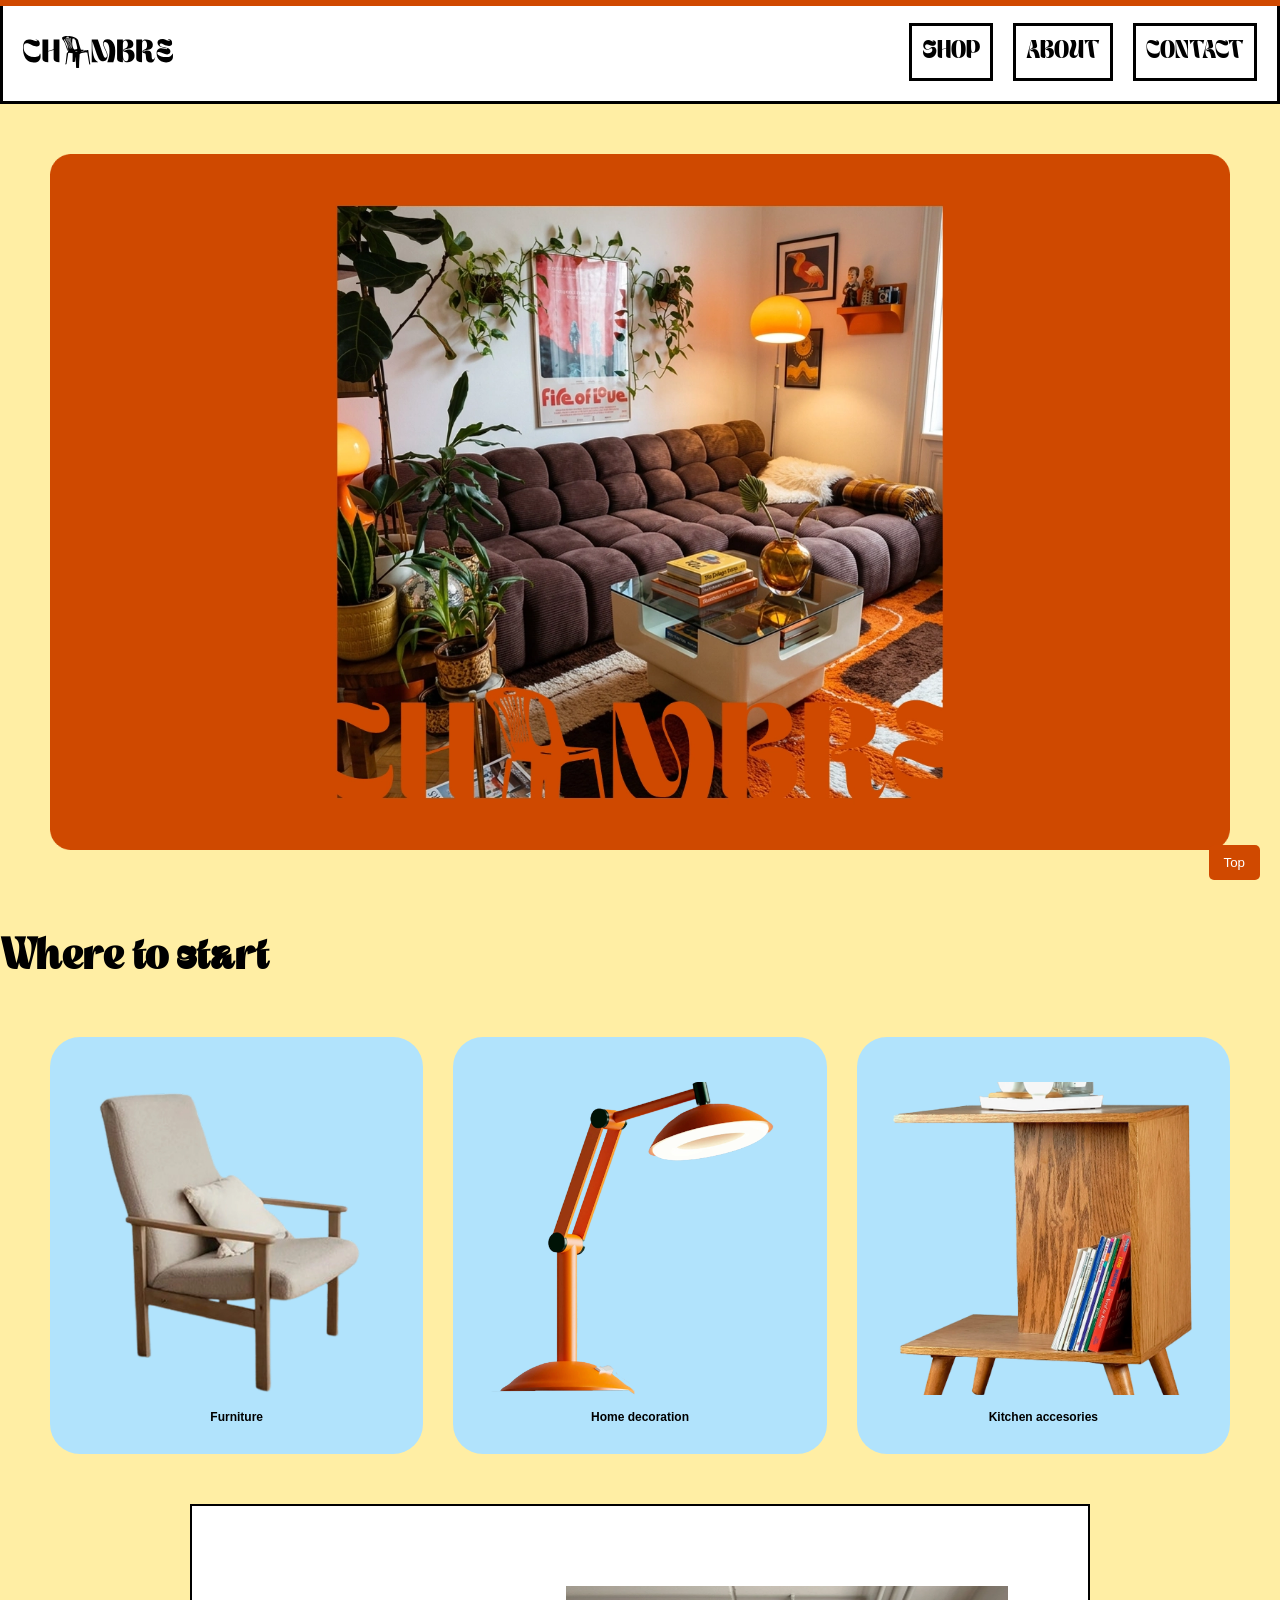
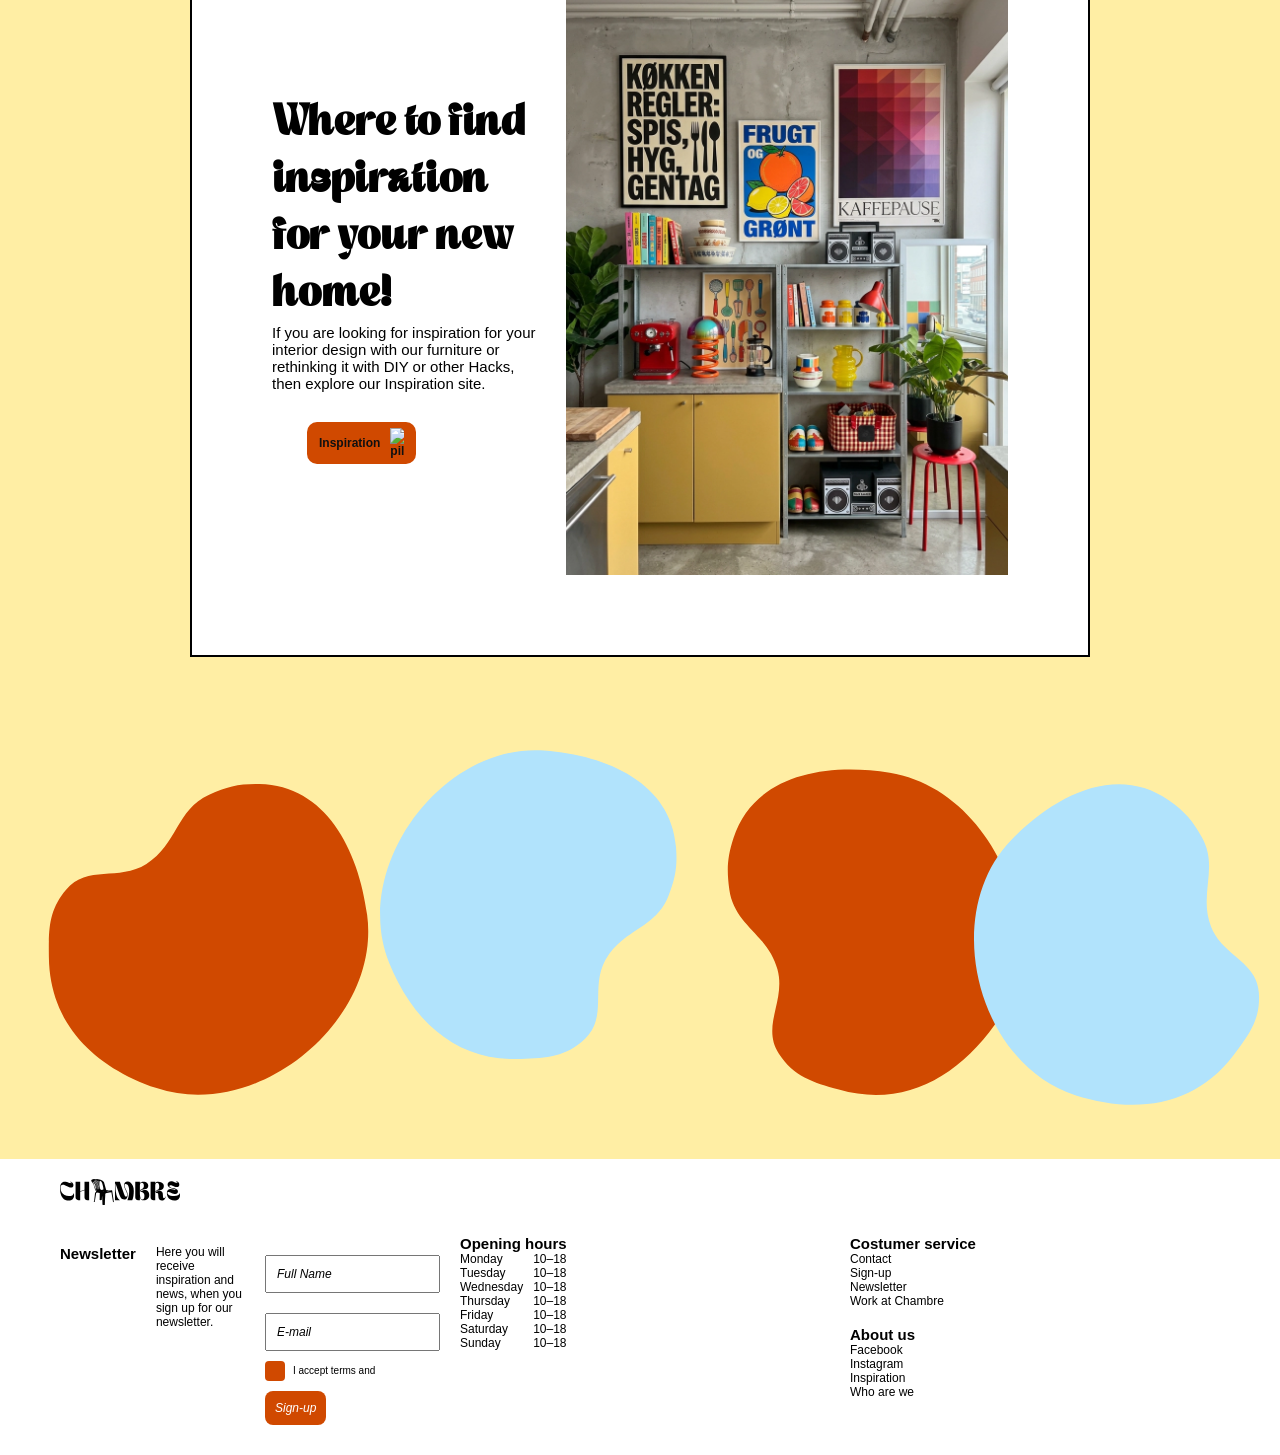
==== commit 267bd3fd: "index" ====
--- a/index.html
+++ b/index.html
@@ -18,46 +18,15 @@
 <body>
     <header>
         <div class="logo">
-            <a href="https://din-side.dk" class="logo">
-                <svg width="311" height="67" viewBox="0 0 311 67" fill="none" xmlns="http://www.w3.org/2000/svg">
-                    <path
-                        d="M135.23 29.4836L139.513 59.1275C139.066 59.3509 137.626 59.9486 137.381 59.3509L133.247 34.3903L131.097 34.7384L130.64 34.075C127.779 35.1457 121.407 35.2902 119.125 36.6893C118.915 36.8207 117.563 38.003 117.537 38.0884C117.177 39.3824 117.405 41.3004 117.3 42.6601C116.747 50.1811 116.176 58.1554 116.264 65.7027C116.264 65.9785 116.826 66.1822 116.396 66.3727C114.474 67.1412 111.893 67.2791 110.041 66.3595L109.322 44.4533C108.979 44.5322 108.892 45.3335 108.874 45.5634C108.576 48.4208 108.541 51.3109 108.181 54.1683C106.408 54.5624 104.416 54.6084 102.713 54.0632L102.941 35.9339L95.6653 35.0734V35.7566L93.8486 35.415L90.1624 58.497C89.9166 59.1078 87.74 59.4165 87.0554 58.9305C86.5201 57.7744 88.1788 58.116 88.3807 57.3343L90.689 36.7156C91.0049 35.5989 91.3209 33.5889 93.3922 34.2195V31.4082L90.4344 24.1565C90.6451 26.3504 91.9879 28.6231 92.4267 30.7645C92.4618 30.9484 92.69 31.5133 92.26 31.487C90.0483 25.0104 88.6264 18.028 85.4318 11.7813C84.0714 9.12758 80.8504 6.84172 80.9557 3.90557C81.0171 2.26343 83.1849 1.37667 84.9754 0.870892C93.831 -1.64487 109.682 1.42922 114.008 8.29337C116.071 14.3759 117.089 20.8459 119.248 26.8824C119.371 27.2371 119.503 27.9268 119.801 28.1699C120.336 28.6165 127.489 29.0369 128.806 29.1026C130.947 29.2077 133.229 28.8004 135.248 29.477L135.23 29.4836ZM95.3669 3.13048C96.0252 2.64441 95.4196 1.81677 94.577 1.67226C93.9012 1.55402 89.8376 1.71167 89.7148 2.09265C89.5831 2.76921 89.8464 3.3144 90.7943 3.47861C91.3999 3.58371 95.0159 3.38665 95.3581 3.13048H95.3669ZM99.2988 26.3701L94.5243 4.44419L93.831 4.19459C93.8134 4.60841 93.8134 5.01566 93.8837 5.42948C94.4541 8.48386 95.7531 11.7944 96.4903 14.9079C97.3329 18.4944 97.7893 22.1531 98.6757 25.7264C98.7459 26.0088 98.702 26.4883 99.2901 26.3701H99.2988ZM97.9297 26.5409C96.9116 21.713 96.1041 16.8391 94.8666 12.0375C94.6209 11.085 92.9358 4.8186 92.5847 4.53615C92.3126 4.32596 92.1547 4.3391 91.786 4.36537C92.5057 7.3278 93.8398 10.2311 94.6736 13.2001C95.8233 17.2857 96.3499 21.4437 97.3241 25.5424C97.4031 25.8643 97.3065 26.6854 97.9385 26.5343L97.9297 26.5409ZM100.668 26.1993C99.7903 20.7605 98.2281 15.3677 97.4821 9.90924C97.2363 8.12259 97.447 6.28339 96.9116 4.53615L96.1129 4.36537C96.1217 4.95654 96.0778 5.54771 96.1393 6.13232C96.8063 12.1031 98.6669 19.2366 100.01 25.2337C100.071 25.5227 100.045 26.3438 100.659 26.1927L100.668 26.1993ZM102.028 26.0285C101.116 19.5191 99.1058 13.2789 99.2901 6.6578C99.3164 5.80389 100.185 4.54272 98.3948 4.53615C97.8858 5.2587 98.3597 5.85644 98.3948 6.50016C98.5089 9.27209 98.8512 11.9127 99.3427 14.6583C99.9044 17.8244 100.58 22.4355 101.59 25.4308C101.669 25.6672 101.59 25.9628 102.046 26.0285H102.028ZM105.548 4.7989C105.399 4.68723 105.548 4.48361 105.223 4.54272V5.73163L102.959 5.23242C101.906 5.78418 101.923 15.1247 102.028 16.5632C102.204 18.8688 103.705 26.0022 105.776 27.5721C106.215 27.9071 106.943 28.2356 107.575 28.2356C108.084 28.2356 110.656 27.9597 111.2 27.8743C112.49 27.6641 112.543 26.4161 112.516 25.6016C112.394 22.1268 110.629 15.9589 109.699 12.3528C109.243 10.5792 109.102 9.0816 107.681 7.55113C107.391 7.2424 106.548 6.74976 106.452 6.58555C106.32 6.34908 106.768 6.15859 106.75 5.98781C106.741 5.87614 105.767 4.98282 105.539 4.7989H105.548ZM96.5605 26.7116C95.718 21.6407 94.8491 16.5304 93.2166 11.558C92.9094 10.6318 90.9874 5.24556 90.5222 4.87772C90.2501 4.66753 90.0922 4.68066 89.7235 4.70694C90.3203 6.78917 91.5315 8.78602 92.339 10.8485C94.3049 15.8669 95.1914 21.0627 96.1568 26.2387L96.5518 26.7051L96.5605 26.7116ZM95.4283 26.8824C94.2259 20.2153 93.0762 13.4628 89.7411 7.17672C89.3461 6.44104 89.0653 5.60026 88.2578 5.0485C87.8015 5.28497 87.9243 5.4032 88.0121 5.7382C88.3456 7.04535 90.2765 9.67934 90.9786 11.1967C93.243 16.1034 93.9802 21.2991 95.0334 26.4095L95.4283 26.8759V26.8824ZM93.3746 25.8643C92.8919 19.0593 90.3291 12.1885 85.5195 6.42133C85.2036 6.42133 84.9315 7.55113 84.9929 7.82701C85.186 8.70063 86.9852 10.8091 87.4065 12.0046C87.4679 12.1688 87.6347 12.6024 87.231 12.5629L87.0028 12.0506L87.0993 12.7403C89.8903 18.652 91.8212 24.8002 94.5068 30.7316C94.5331 30.7842 95.1036 31.914 95.1914 31.2374C94.6033 29.6741 93.1903 27.4999 92.9182 25.9431C92.8392 25.4965 93.1727 25.8117 93.3746 25.8643ZM133.238 29.615C130.193 30.1798 127.077 30.5608 123.9 30.4689C123.979 30.8236 124.979 30.5543 124.813 31.1454L120.257 31.4016L121.398 31.8286L121.17 32.5051C123.988 32.2424 126.814 31.7038 129.49 30.9746C130.702 30.6462 132.334 30.2652 133.247 29.6084L133.238 29.615ZM112.464 31.868C112.315 31.7891 110.594 31.6709 110.182 31.6184C109.287 31.5133 108.69 31.1454 107.505 31.4936C107.452 31.7235 107.909 31.7497 108.128 31.7891C109.594 32.019 111.261 32.1241 112.736 32.3475C112.648 32.2358 112.508 31.9008 112.464 31.8745V31.868Z"
-                        fill="black" />
-                    <path
-                        d="M10.137 51.9087C6.82822 49.498 4.30933 46.0167 2.58911 41.4712C0.86011 36.9258 0 31.4936 0 25.1615C0 19.2366 1.0532 14.7634 3.15959 11.7419C5.26598 8.72033 8.3027 7.20956 12.261 7.20956C14.2445 7.20956 15.9998 7.40005 17.5357 7.78759C19.0716 8.17514 20.748 8.71376 22.556 9.40346C24.0304 9.97493 25.1802 10.369 25.9964 10.5924C26.8214 10.8157 27.6903 10.9274 28.6206 10.9274C29.5509 10.9274 30.0073 10.6646 30.0073 10.1391C30.0073 9.73189 29.6914 9.37719 29.0594 9.07503C28.4275 8.77288 27.5411 8.53641 26.4089 8.3722V7.15701C27.8395 7.15701 29.1999 7.51171 30.4813 8.22112C31.7626 8.93053 32.7983 9.95522 33.5794 11.2952C34.3605 12.6352 34.7467 14.2182 34.7467 16.0443C34.7467 17.8703 34.2025 19.3483 33.1055 20.3664C32.0084 21.378 30.4549 21.8903 28.4275 21.8903C26.6985 21.8903 25.1099 21.6276 23.653 21.1021C22.1961 20.5766 20.3793 19.7424 18.1852 18.606C16.0349 17.4697 14.1655 16.6092 12.5594 16.018C10.9532 15.4334 9.20669 15.1378 7.31094 15.1378C3.30879 15.1378 1.30772 17.8769 1.30772 23.3551C1.30772 27.4933 2.23804 31.1126 4.08991 34.2195C5.94178 37.3264 8.51333 39.7305 11.7958 41.4318C15.0783 43.1331 18.7908 43.987 22.9158 43.987C26.7512 43.987 29.6826 43.4221 31.7275 42.2857C33.7725 41.1494 34.7906 39.5072 34.7906 37.3593H36.0544C36.3528 39.1459 36.4932 40.7487 36.4932 42.1675C36.4932 46.4699 35.247 49.7739 32.7632 52.086C30.2794 54.3982 26.7336 55.5542 22.1434 55.5542C17.5533 55.5542 13.4107 54.3456 10.1019 51.9349L10.137 51.9087Z"
-                        fill="black" />
-                    <path
-                        d="M40.3111 47.7442V7.26868H52.3175V31.3688L63.499 27.7757V7.26868H75.5054V55.0419C67.5011 55.0419 63.499 52.6049 63.499 47.7376V29.0566L52.3175 32.6496V55.0484C44.3132 55.0484 40.3111 52.6115 40.3111 47.7442Z"
-                        fill="black" />
-                    <path
-                        d="M155.127 7.26868L165.808 38.3052C166.528 40.2954 167.16 41.7865 167.704 42.7784C168.248 43.7702 168.766 44.4402 169.249 44.7883C169.731 45.1365 170.311 45.3073 170.986 45.3073C173.093 45.3073 174.146 43.849 174.146 40.926C174.146 39.1 173.795 37.2148 173.102 35.2639C172.408 33.3131 171.364 30.9221 169.977 28.0845C168.625 25.2009 167.643 22.8887 167.011 21.1481C166.379 19.4008 166.063 17.7193 166.063 16.0968C166.063 12.9702 166.87 10.6186 168.494 9.03562C170.118 7.4526 172.417 6.66437 175.41 6.66437C178.192 6.66437 180.79 7.63652 183.212 9.58738C185.635 11.5382 187.583 14.3365 189.057 17.9886C190.532 21.6407 191.269 25.8774 191.269 30.7119C191.269 35.8222 190.918 40.3086 190.225 44.1643C189.531 48.0201 188.531 51.6525 187.223 55.0616H174.708C175.805 51.9809 176.647 49.3929 177.235 47.3041C177.823 45.2153 178.306 42.8112 178.692 40.0918C179.07 37.3724 179.263 34.2524 179.263 30.7185C179.263 26.2124 178.78 22.626 177.806 19.946C176.832 17.266 175.664 15.4006 174.295 14.3496C172.926 13.2921 171.61 12.7666 170.346 12.7666C169.591 12.7666 168.889 13.0227 168.257 13.5285C167.625 14.0343 167.309 14.8948 167.309 16.1165C167.309 17.6602 167.625 19.2826 168.257 20.9838C168.889 22.6851 169.837 24.8593 171.101 27.4933C172.531 30.4557 173.611 32.9386 174.322 34.9486C175.041 36.9586 175.392 38.9555 175.392 40.9457C175.392 44.1118 174.69 46.9034 173.277 49.3141C171.864 51.7313 169.661 52.9334 166.677 52.9334C164.527 52.9334 162.736 52.559 161.306 51.8101C159.875 51.0613 158.515 49.6425 157.233 47.5471C155.952 45.4583 154.565 42.3448 153.091 38.2066L143.735 10.9405V19.703C143.735 27.4145 144.621 34.5545 146.385 41.1231C148.158 47.6982 151.169 52.1386 155.425 54.4507V55.0616H142.471V7.26868H155.127Z"
-                        fill="black" />
-                    <path
-                        d="M195.061 47.7442V7.26868H207.067V11.1638C208.585 8.56925 211.596 7.26868 216.107 7.26868C220.618 7.26868 223.804 8.23426 225.805 10.1588C227.806 12.0834 228.807 14.5335 228.807 17.4959C228.807 19.8081 228.149 21.6144 226.85 22.915C225.542 24.2156 223.997 25.1352 222.207 25.6869C220.416 26.2321 218.196 26.7116 215.537 27.1189C213.342 27.4473 211.736 27.7889 210.701 28.1502C209.665 28.518 209.156 29.1026 209.156 29.9171C209.156 30.4886 209.56 30.771 210.358 30.771C210.692 30.771 211.131 30.6725 211.657 30.4689C212.184 30.2652 212.553 30.1273 212.763 30.0419C213.816 29.5558 214.826 29.1683 215.8 28.8858C216.765 28.6034 217.819 28.4589 218.959 28.4589C223.172 28.4589 226.288 29.6281 228.315 31.9599C230.334 34.2918 231.352 37.5104 231.352 41.6092C231.352 44.4468 230.659 46.8837 229.263 48.9134C227.877 50.9431 226.069 52.4736 223.857 53.5114C221.645 54.5492 219.381 55.0616 217.064 55.0616C214.282 55.0616 212.105 54.477 210.525 53.2946C208.945 52.1189 207.796 50.2928 207.085 47.8164V55.0616C199.08 55.0616 195.078 52.6246 195.078 47.7573L195.061 47.7442ZM208.682 48.7492C209.753 51.4095 211.412 52.7363 213.641 52.7363C215.414 52.7363 216.713 51.9941 217.555 50.5161C218.398 49.0382 218.819 46.6341 218.819 43.3038C218.819 40.9917 218.486 39.1853 217.81 37.8848C217.134 36.5842 216.335 35.6712 215.405 35.1457C214.475 34.6202 213.281 34.1538 211.807 33.7466C210.42 33.3393 209.402 32.9255 208.77 32.4985C208.138 32.0716 207.822 31.3096 207.822 30.2193C207.822 29.2865 208.129 28.5443 208.735 27.9991C209.349 27.4539 210.279 26.8561 211.543 26.2059C212.763 25.595 213.764 25.0104 214.545 24.4389C215.326 23.874 216.002 23.0595 216.563 22.002C217.134 20.9444 217.415 19.611 217.415 17.982C217.415 15.4268 216.906 13.3774 215.896 11.8338C214.887 10.2902 213.518 9.5217 211.789 9.5217C210.481 9.5217 209.367 10.0997 208.436 11.2558C207.506 12.4119 207.05 14.4087 207.05 17.2529V35.4478C207.05 41.6551 207.585 46.0889 208.664 48.7426L208.682 48.7492Z"
-                        fill="black" />
-                    <path
-                        d="M234.81 47.7442V7.26868H246.817V10.9799C248.203 8.50357 250.757 7.26868 254.461 7.26868C257.919 7.26868 260.745 7.79416 262.957 8.8517C265.168 9.90924 266.757 11.2689 267.731 12.9308C268.697 14.5926 269.188 16.3793 269.188 18.2842C269.188 21.4108 268.468 23.7624 267.038 25.3454C265.607 26.9284 263.931 27.9728 262.018 28.4786C260.104 28.9844 257.752 29.3588 254.97 29.6018C252.951 29.8054 251.503 30.0288 250.643 30.2718C249.783 30.5148 249.344 31.0009 249.344 31.73C249.344 31.9731 249.414 32.1767 249.564 32.3409C249.713 32.5051 249.915 32.5839 250.16 32.5839C250.792 32.5839 251.591 32.3015 252.565 31.73C253.364 31.2834 254.154 30.9287 254.935 30.6659C255.716 30.4032 256.629 30.2718 257.682 30.2718C260.332 30.2718 262.316 30.8695 263.624 32.065C264.931 33.2605 265.765 34.6793 266.116 36.328C266.476 37.9702 266.696 40.0721 266.783 42.6273C266.871 44.9788 267.082 46.7064 267.415 47.8033C267.749 48.9003 268.512 49.4455 269.688 49.4455C270.531 49.4455 271.233 49.1039 271.804 48.4076C272.374 47.7179 272.953 46.621 273.541 45.1233H274.173C273.752 47.5603 272.787 49.8987 271.268 52.1517C269.75 54.4047 267.433 55.528 264.317 55.528C261.623 55.528 259.595 54.8974 258.252 53.6428C256.901 52.3882 256.032 50.9037 255.628 49.2024C255.225 47.5012 254.961 45.327 254.838 42.693C254.672 40.302 254.426 38.5876 254.11 37.5498C253.794 36.5185 253.109 35.9996 252.056 35.9996C249.063 35.9996 247.571 34.8829 247.571 32.6496C247.571 31.5133 247.861 30.6922 248.458 30.1864C249.046 29.6806 249.95 29.2011 251.179 28.7545C252.442 28.2684 253.478 27.7626 254.277 27.2306C255.075 26.7051 255.76 25.8117 256.33 24.5506C256.901 23.296 257.182 21.5882 257.182 19.4402C257.182 16.5172 256.673 14.1394 255.663 12.2871C254.654 10.4413 253.285 9.51513 251.556 9.51513C248.396 9.51513 246.817 12.09 246.817 17.2463V55.0419C238.812 55.0419 234.81 52.6049 234.81 47.7376V47.7442Z"
-                        fill="black" />
-                    <path
-                        d="M286.276 53.0976C283.31 51.4751 281.019 49.1959 279.422 46.2531C277.824 43.3104 277.017 39.9342 277.017 36.1178C277.017 32.7087 277.903 30.0813 279.667 28.2355C281.44 26.3898 283.863 25.4636 286.935 25.4636C288.707 25.4636 291.024 25.9103 293.886 26.8036C296.115 27.4145 297.616 27.7166 298.37 27.7166C299.046 27.7166 299.38 27.4539 299.38 26.9284C299.38 26.5212 298.958 26.1796 298.116 25.8971C297.273 25.6147 295.966 25.3125 294.202 24.9841C291.209 24.3732 288.707 23.7361 286.68 23.0661C284.653 22.3961 282.853 21.332 281.274 19.8738C279.694 18.4155 278.904 16.445 278.904 13.9686C278.904 11.4923 279.782 9.6662 281.528 8.24739C283.275 6.82858 285.644 6.11918 288.637 6.11918C290.024 6.11918 291.332 6.28996 292.552 6.63809C293.771 6.98623 295.167 7.47887 296.72 8.12916C298.239 8.74004 299.441 9.17356 300.319 9.4363C301.205 9.69905 302.127 9.83042 303.101 9.83042C304.075 9.83042 304.488 9.56768 304.488 9.04219C304.488 8.67435 304.163 8.33278 303.505 8.01092C302.847 7.68906 301.978 7.44603 300.881 7.28181V6.06663C303.452 6.06663 305.48 6.86799 306.98 8.47072C308.472 10.0735 309.227 12.2345 309.227 14.9539C309.227 16.7406 308.657 18.1594 307.524 19.2169C306.384 20.2744 304.848 20.7999 302.908 20.7999C300.845 20.7999 298.976 20.524 297.317 19.9789C295.65 19.4337 293.745 18.652 291.595 17.6339C290.419 17.023 289.436 16.5763 288.655 16.2939C287.874 16.0114 287.145 15.8669 286.478 15.8669C285.592 15.8669 284.89 16.0706 284.363 16.4778C283.836 16.8851 283.573 17.4105 283.573 18.0608C283.573 19.1578 283.994 20.0511 284.837 20.7408C285.679 21.4305 286.733 21.956 287.996 22.3238C289.26 22.6917 290.963 23.0727 293.113 23.4799C295.852 24.0514 298.046 24.5966 299.687 25.122C301.328 25.6475 302.741 26.4817 303.917 27.6181C305.093 28.7545 305.69 30.2784 305.69 32.1833C305.69 34.0881 305.093 35.7434 303.891 36.8995C302.689 38.0556 301.056 38.6336 298.994 38.6336C297.431 38.6336 295.869 38.3906 294.289 37.9045C292.71 37.4184 290.849 36.709 288.699 35.7763C286.891 34.9683 285.346 34.3575 284.082 33.9502C282.818 33.543 281.616 33.3393 280.484 33.3393C279.053 33.3393 278.333 34.0881 278.333 35.5923C278.333 37.0965 279.062 38.5416 280.51 39.8225C281.967 41.1034 284.029 42.1149 286.706 42.8637C289.383 43.6126 292.49 43.987 296.027 43.987C300.117 43.987 303.347 43.3892 305.725 42.1938C308.104 40.9983 309.297 39.3824 309.297 37.3527H310.561C310.851 38.8963 311 40.4991 311 42.1609C311 46.2597 309.701 49.5177 307.112 51.9284C304.523 54.3456 301.039 55.5477 296.65 55.5477C292.692 55.5477 289.225 54.7332 286.259 53.1107L286.276 53.0976Z"
-                        fill="black" />
-                </svg> </a>
+            <a href="index.html">
+                <img src="SVG/logochambre.svg" alt="Logo">
+            </a>
         </div>
         <nav>
             <ul class="menu">
-                <li>
-                    <details class="products-dropdown">
-                        <summary class="menupunkt">PRODUCTS</summary>
-
-                        <div class="projects-menu">
-                            <a href="productlist.html?category=furniture">FURNITURE</a>
-                            <a href="productlist.html?category=home-decoration">HOMEDECORATION</a>
-                            <a href="productlist.html?category=kitchen-accessories">KITCHEN TOOLS</a>
-                        </div>
-                    </details>
-                </li>
-                <li><a href="inspiration.html">INSPIRATION</a></li>
-                <li><a href="aboutus.html">ABOUT US</a></li>
+                <li><a href="shop.html">SHOP</a></li>
+                <li><a href="about.html">ABOUT</a></li>
+                <li><a href="contact.html">CONTACT</a></li>
             </ul>
 
             <button class="burger">
@@ -66,6 +35,7 @@
                 <span class="line"></span>
             </button>
         </nav>
+
     </header>
 
     <main>
@@ -80,20 +50,29 @@
 
 
             <div class="genvejCard">
-                <img src="billeder/stolforside.webp" alt="homedeco">
-                <a href="productlist.html"> Furniture</a>
+                <a href="productlist.html">
+                    <img src="billeder/stolforside.webp" alt="homedeco">
+                </a>
+                <a href="productlist.html">
+                    Furniture</a>
             </div>
 
 
             <div class="genvejCard">
-                <img src="billeder/lampeforside.webp" alt="homedeco">
-                <a href="productlist.html"> Home decoration</a>
+                <a href="productlist.html">
+                    <img src="billeder/lampeforside.webp" alt="homedeco">
+                </a>
+                <a href="productlist.html">
+                    Home decoration</a>
             </div>
 
 
             <div class="genvejCard">
-                <img src="billeder/homedecorigtigpng.webp" alt="homedeco">
-                <a href="productlist.html">Kitchen accesories</a>
+                <a href="productlist.html">
+                    <img src="billeder/homedecorigtigpng.webp" alt="homedeco">
+                </a>
+                <a href="productlist.html">
+                    Kitchen accesories</a>
             </div>
 
         </article>
@@ -123,40 +102,13 @@
     </main>
 
     <footer>
-        <div class="logo">
-            <a href="https://din-side.dk" class="logo">
-                <svg width="311" height="67" viewBox="0 0 311 67" fill="none" xmlns="http://www.w3.org/2000/svg">
-                    <path
-                        d="M135.23 29.4836L139.513 59.1275C139.066 59.3509 137.626 59.9486 137.381 59.3509L133.247 34.3903L131.097 34.7384L130.64 34.075C127.779 35.1457 121.407 35.2902 119.125 36.6893C118.915 36.8207 117.563 38.003 117.537 38.0884C117.177 39.3824 117.405 41.3004 117.3 42.6601C116.747 50.1811 116.176 58.1554 116.264 65.7027C116.264 65.9785 116.826 66.1822 116.396 66.3727C114.474 67.1412 111.893 67.2791 110.041 66.3595L109.322 44.4533C108.979 44.5322 108.892 45.3335 108.874 45.5634C108.576 48.4208 108.541 51.3109 108.181 54.1683C106.408 54.5624 104.416 54.6084 102.713 54.0632L102.941 35.9339L95.6653 35.0734V35.7566L93.8486 35.415L90.1624 58.497C89.9166 59.1078 87.74 59.4165 87.0554 58.9305C86.5201 57.7744 88.1788 58.116 88.3807 57.3343L90.689 36.7156C91.0049 35.5989 91.3209 33.5889 93.3922 34.2195V31.4082L90.4344 24.1565C90.6451 26.3504 91.9879 28.6231 92.4267 30.7645C92.4618 30.9484 92.69 31.5133 92.26 31.487C90.0483 25.0104 88.6264 18.028 85.4318 11.7813C84.0714 9.12758 80.8504 6.84172 80.9557 3.90557C81.0171 2.26343 83.1849 1.37667 84.9754 0.870892C93.831 -1.64487 109.682 1.42922 114.008 8.29337C116.071 14.3759 117.089 20.8459 119.248 26.8824C119.371 27.2371 119.503 27.9268 119.801 28.1699C120.336 28.6165 127.489 29.0369 128.806 29.1026C130.947 29.2077 133.229 28.8004 135.248 29.477L135.23 29.4836ZM95.3669 3.13048C96.0252 2.64441 95.4196 1.81677 94.577 1.67226C93.9012 1.55402 89.8376 1.71167 89.7148 2.09265C89.5831 2.76921 89.8464 3.3144 90.7943 3.47861C91.3999 3.58371 95.0159 3.38665 95.3581 3.13048H95.3669ZM99.2988 26.3701L94.5243 4.44419L93.831 4.19459C93.8134 4.60841 93.8134 5.01566 93.8837 5.42948C94.4541 8.48386 95.7531 11.7944 96.4903 14.9079C97.3329 18.4944 97.7893 22.1531 98.6757 25.7264C98.7459 26.0088 98.702 26.4883 99.2901 26.3701H99.2988ZM97.9297 26.5409C96.9116 21.713 96.1041 16.8391 94.8666 12.0375C94.6209 11.085 92.9358 4.8186 92.5847 4.53615C92.3126 4.32596 92.1547 4.3391 91.786 4.36537C92.5057 7.3278 93.8398 10.2311 94.6736 13.2001C95.8233 17.2857 96.3499 21.4437 97.3241 25.5424C97.4031 25.8643 97.3065 26.6854 97.9385 26.5343L97.9297 26.5409ZM100.668 26.1993C99.7903 20.7605 98.2281 15.3677 97.4821 9.90924C97.2363 8.12259 97.447 6.28339 96.9116 4.53615L96.1129 4.36537C96.1217 4.95654 96.0778 5.54771 96.1393 6.13232C96.8063 12.1031 98.6669 19.2366 100.01 25.2337C100.071 25.5227 100.045 26.3438 100.659 26.1927L100.668 26.1993ZM102.028 26.0285C101.116 19.5191 99.1058 13.2789 99.2901 6.6578C99.3164 5.80389 100.185 4.54272 98.3948 4.53615C97.8858 5.2587 98.3597 5.85644 98.3948 6.50016C98.5089 9.27209 98.8512 11.9127 99.3427 14.6583C99.9044 17.8244 100.58 22.4355 101.59 25.4308C101.669 25.6672 101.59 25.9628 102.046 26.0285H102.028ZM105.548 4.7989C105.399 4.68723 105.548 4.48361 105.223 4.54272V5.73163L102.959 5.23242C101.906 5.78418 101.923 15.1247 102.028 16.5632C102.204 18.8688 103.705 26.0022 105.776 27.5721C106.215 27.9071 106.943 28.2356 107.575 28.2356C108.084 28.2356 110.656 27.9597 111.2 27.8743C112.49 27.6641 112.543 26.4161 112.516 25.6016C112.394 22.1268 110.629 15.9589 109.699 12.3528C109.243 10.5792 109.102 9.0816 107.681 7.55113C107.391 7.2424 106.548 6.74976 106.452 6.58555C106.32 6.34908 106.768 6.15859 106.75 5.98781C106.741 5.87614 105.767 4.98282 105.539 4.7989H105.548ZM96.5605 26.7116C95.718 21.6407 94.8491 16.5304 93.2166 11.558C92.9094 10.6318 90.9874 5.24556 90.5222 4.87772C90.2501 4.66753 90.0922 4.68066 89.7235 4.70694C90.3203 6.78917 91.5315 8.78602 92.339 10.8485C94.3049 15.8669 95.1914 21.0627 96.1568 26.2387L96.5518 26.7051L96.5605 26.7116ZM95.4283 26.8824C94.2259 20.2153 93.0762 13.4628 89.7411 7.17672C89.3461 6.44104 89.0653 5.60026 88.2578 5.0485C87.8015 5.28497 87.9243 5.4032 88.0121 5.7382C88.3456 7.04535 90.2765 9.67934 90.9786 11.1967C93.243 16.1034 93.9802 21.2991 95.0334 26.4095L95.4283 26.8759V26.8824ZM93.3746 25.8643C92.8919 19.0593 90.3291 12.1885 85.5195 6.42133C85.2036 6.42133 84.9315 7.55113 84.9929 7.82701C85.186 8.70063 86.9852 10.8091 87.4065 12.0046C87.4679 12.1688 87.6347 12.6024 87.231 12.5629L87.0028 12.0506L87.0993 12.7403C89.8903 18.652 91.8212 24.8002 94.5068 30.7316C94.5331 30.7842 95.1036 31.914 95.1914 31.2374C94.6033 29.6741 93.1903 27.4999 92.9182 25.9431C92.8392 25.4965 93.1727 25.8117 93.3746 25.8643ZM133.238 29.615C130.193 30.1798 127.077 30.5608 123.9 30.4689C123.979 30.8236 124.979 30.5543 124.813 31.1454L120.257 31.4016L121.398 31.8286L121.17 32.5051C123.988 32.2424 126.814 31.7038 129.49 30.9746C130.702 30.6462 132.334 30.2652 133.247 29.6084L133.238 29.615ZM112.464 31.868C112.315 31.7891 110.594 31.6709 110.182 31.6184C109.287 31.5133 108.69 31.1454 107.505 31.4936C107.452 31.7235 107.909 31.7497 108.128 31.7891C109.594 32.019 111.261 32.1241 112.736 32.3475C112.648 32.2358 112.508 31.9008 112.464 31.8745V31.868Z"
-                        fill="black" />
-                    <path
-                        d="M10.137 51.9087C6.82822 49.498 4.30933 46.0167 2.58911 41.4712C0.86011 36.9258 0 31.4936 0 25.1615C0 19.2366 1.0532 14.7634 3.15959 11.7419C5.26598 8.72033 8.3027 7.20956 12.261 7.20956C14.2445 7.20956 15.9998 7.40005 17.5357 7.78759C19.0716 8.17514 20.748 8.71376 22.556 9.40346C24.0304 9.97493 25.1802 10.369 25.9964 10.5924C26.8214 10.8157 27.6903 10.9274 28.6206 10.9274C29.5509 10.9274 30.0073 10.6646 30.0073 10.1391C30.0073 9.73189 29.6914 9.37719 29.0594 9.07503C28.4275 8.77288 27.5411 8.53641 26.4089 8.3722V7.15701C27.8395 7.15701 29.1999 7.51171 30.4813 8.22112C31.7626 8.93053 32.7983 9.95522 33.5794 11.2952C34.3605 12.6352 34.7467 14.2182 34.7467 16.0443C34.7467 17.8703 34.2025 19.3483 33.1055 20.3664C32.0084 21.378 30.4549 21.8903 28.4275 21.8903C26.6985 21.8903 25.1099 21.6276 23.653 21.1021C22.1961 20.5766 20.3793 19.7424 18.1852 18.606C16.0349 17.4697 14.1655 16.6092 12.5594 16.018C10.9532 15.4334 9.20669 15.1378 7.31094 15.1378C3.30879 15.1378 1.30772 17.8769 1.30772 23.3551C1.30772 27.4933 2.23804 31.1126 4.08991 34.2195C5.94178 37.3264 8.51333 39.7305 11.7958 41.4318C15.0783 43.1331 18.7908 43.987 22.9158 43.987C26.7512 43.987 29.6826 43.4221 31.7275 42.2857C33.7725 41.1494 34.7906 39.5072 34.7906 37.3593H36.0544C36.3528 39.1459 36.4932 40.7487 36.4932 42.1675C36.4932 46.4699 35.247 49.7739 32.7632 52.086C30.2794 54.3982 26.7336 55.5542 22.1434 55.5542C17.5533 55.5542 13.4107 54.3456 10.1019 51.9349L10.137 51.9087Z"
-                        fill="black" />
-                    <path
-                        d="M40.3111 47.7442V7.26868H52.3175V31.3688L63.499 27.7757V7.26868H75.5054V55.0419C67.5011 55.0419 63.499 52.6049 63.499 47.7376V29.0566L52.3175 32.6496V55.0484C44.3132 55.0484 40.3111 52.6115 40.3111 47.7442Z"
-                        fill="black" />
-                    <path
-                        d="M155.127 7.26868L165.808 38.3052C166.528 40.2954 167.16 41.7865 167.704 42.7784C168.248 43.7702 168.766 44.4402 169.249 44.7883C169.731 45.1365 170.311 45.3073 170.986 45.3073C173.093 45.3073 174.146 43.849 174.146 40.926C174.146 39.1 173.795 37.2148 173.102 35.2639C172.408 33.3131 171.364 30.9221 169.977 28.0845C168.625 25.2009 167.643 22.8887 167.011 21.1481C166.379 19.4008 166.063 17.7193 166.063 16.0968C166.063 12.9702 166.87 10.6186 168.494 9.03562C170.118 7.4526 172.417 6.66437 175.41 6.66437C178.192 6.66437 180.79 7.63652 183.212 9.58738C185.635 11.5382 187.583 14.3365 189.057 17.9886C190.532 21.6407 191.269 25.8774 191.269 30.7119C191.269 35.8222 190.918 40.3086 190.225 44.1643C189.531 48.0201 188.531 51.6525 187.223 55.0616H174.708C175.805 51.9809 176.647 49.3929 177.235 47.3041C177.823 45.2153 178.306 42.8112 178.692 40.0918C179.07 37.3724 179.263 34.2524 179.263 30.7185C179.263 26.2124 178.78 22.626 177.806 19.946C176.832 17.266 175.664 15.4006 174.295 14.3496C172.926 13.2921 171.61 12.7666 170.346 12.7666C169.591 12.7666 168.889 13.0227 168.257 13.5285C167.625 14.0343 167.309 14.8948 167.309 16.1165C167.309 17.6602 167.625 19.2826 168.257 20.9838C168.889 22.6851 169.837 24.8593 171.101 27.4933C172.531 30.4557 173.611 32.9386 174.322 34.9486C175.041 36.9586 175.392 38.9555 175.392 40.9457C175.392 44.1118 174.69 46.9034 173.277 49.3141C171.864 51.7313 169.661 52.9334 166.677 52.9334C164.527 52.9334 162.736 52.559 161.306 51.8101C159.875 51.0613 158.515 49.6425 157.233 47.5471C155.952 45.4583 154.565 42.3448 153.091 38.2066L143.735 10.9405V19.703C143.735 27.4145 144.621 34.5545 146.385 41.1231C148.158 47.6982 151.169 52.1386 155.425 54.4507V55.0616H142.471V7.26868H155.127Z"
-                        fill="black" />
-                    <path
-                        d="M195.061 47.7442V7.26868H207.067V11.1638C208.585 8.56925 211.596 7.26868 216.107 7.26868C220.618 7.26868 223.804 8.23426 225.805 10.1588C227.806 12.0834 228.807 14.5335 228.807 17.4959C228.807 19.8081 228.149 21.6144 226.85 22.915C225.542 24.2156 223.997 25.1352 222.207 25.6869C220.416 26.2321 218.196 26.7116 215.537 27.1189C213.342 27.4473 211.736 27.7889 210.701 28.1502C209.665 28.518 209.156 29.1026 209.156 29.9171C209.156 30.4886 209.56 30.771 210.358 30.771C210.692 30.771 211.131 30.6725 211.657 30.4689C212.184 30.2652 212.553 30.1273 212.763 30.0419C213.816 29.5558 214.826 29.1683 215.8 28.8858C216.765 28.6034 217.819 28.4589 218.959 28.4589C223.172 28.4589 226.288 29.6281 228.315 31.9599C230.334 34.2918 231.352 37.5104 231.352 41.6092C231.352 44.4468 230.659 46.8837 229.263 48.9134C227.877 50.9431 226.069 52.4736 223.857 53.5114C221.645 54.5492 219.381 55.0616 217.064 55.0616C214.282 55.0616 212.105 54.477 210.525 53.2946C208.945 52.1189 207.796 50.2928 207.085 47.8164V55.0616C199.08 55.0616 195.078 52.6246 195.078 47.7573L195.061 47.7442ZM208.682 48.7492C209.753 51.4095 211.412 52.7363 213.641 52.7363C215.414 52.7363 216.713 51.9941 217.555 50.5161C218.398 49.0382 218.819 46.6341 218.819 43.3038C218.819 40.9917 218.486 39.1853 217.81 37.8848C217.134 36.5842 216.335 35.6712 215.405 35.1457C214.475 34.6202 213.281 34.1538 211.807 33.7466C210.42 33.3393 209.402 32.9255 208.77 32.4985C208.138 32.0716 207.822 31.3096 207.822 30.2193C207.822 29.2865 208.129 28.5443 208.735 27.9991C209.349 27.4539 210.279 26.8561 211.543 26.2059C212.763 25.595 213.764 25.0104 214.545 24.4389C215.326 23.874 216.002 23.0595 216.563 22.002C217.134 20.9444 217.415 19.611 217.415 17.982C217.415 15.4268 216.906 13.3774 215.896 11.8338C214.887 10.2902 213.518 9.5217 211.789 9.5217C210.481 9.5217 209.367 10.0997 208.436 11.2558C207.506 12.4119 207.05 14.4087 207.05 17.2529V35.4478C207.05 41.6551 207.585 46.0889 208.664 48.7426L208.682 48.7492Z"
-                        fill="black" />
-                    <path
-                        d="M234.81 47.7442V7.26868H246.817V10.9799C248.203 8.50357 250.757 7.26868 254.461 7.26868C257.919 7.26868 260.745 7.79416 262.957 8.8517C265.168 9.90924 266.757 11.2689 267.731 12.9308C268.697 14.5926 269.188 16.3793 269.188 18.2842C269.188 21.4108 268.468 23.7624 267.038 25.3454C265.607 26.9284 263.931 27.9728 262.018 28.4786C260.104 28.9844 257.752 29.3588 254.97 29.6018C252.951 29.8054 251.503 30.0288 250.643 30.2718C249.783 30.5148 249.344 31.0009 249.344 31.73C249.344 31.9731 249.414 32.1767 249.564 32.3409C249.713 32.5051 249.915 32.5839 250.16 32.5839C250.792 32.5839 251.591 32.3015 252.565 31.73C253.364 31.2834 254.154 30.9287 254.935 30.6659C255.716 30.4032 256.629 30.2718 257.682 30.2718C260.332 30.2718 262.316 30.8695 263.624 32.065C264.931 33.2605 265.765 34.6793 266.116 36.328C266.476 37.9702 266.696 40.0721 266.783 42.6273C266.871 44.9788 267.082 46.7064 267.415 47.8033C267.749 48.9003 268.512 49.4455 269.688 49.4455C270.531 49.4455 271.233 49.1039 271.804 48.4076C272.374 47.7179 272.953 46.621 273.541 45.1233H274.173C273.752 47.5603 272.787 49.8987 271.268 52.1517C269.75 54.4047 267.433 55.528 264.317 55.528C261.623 55.528 259.595 54.8974 258.252 53.6428C256.901 52.3882 256.032 50.9037 255.628 49.2024C255.225 47.5012 254.961 45.327 254.838 42.693C254.672 40.302 254.426 38.5876 254.11 37.5498C253.794 36.5185 253.109 35.9996 252.056 35.9996C249.063 35.9996 247.571 34.8829 247.571 32.6496C247.571 31.5133 247.861 30.6922 248.458 30.1864C249.046 29.6806 249.95 29.2011 251.179 28.7545C252.442 28.2684 253.478 27.7626 254.277 27.2306C255.075 26.7051 255.76 25.8117 256.33 24.5506C256.901 23.296 257.182 21.5882 257.182 19.4402C257.182 16.5172 256.673 14.1394 255.663 12.2871C254.654 10.4413 253.285 9.51513 251.556 9.51513C248.396 9.51513 246.817 12.09 246.817 17.2463V55.0419C238.812 55.0419 234.81 52.6049 234.81 47.7376V47.7442Z"
-                        fill="black" />
-                    <path
-                        d="M286.276 53.0976C283.31 51.4751 281.019 49.1959 279.422 46.2531C277.824 43.3104 277.017 39.9342 277.017 36.1178C277.017 32.7087 277.903 30.0813 279.667 28.2355C281.44 26.3898 283.863 25.4636 286.935 25.4636C288.707 25.4636 291.024 25.9103 293.886 26.8036C296.115 27.4145 297.616 27.7166 298.37 27.7166C299.046 27.7166 299.38 27.4539 299.38 26.9284C299.38 26.5212 298.958 26.1796 298.116 25.8971C297.273 25.6147 295.966 25.3125 294.202 24.9841C291.209 24.3732 288.707 23.7361 286.68 23.0661C284.653 22.3961 282.853 21.332 281.274 19.8738C279.694 18.4155 278.904 16.445 278.904 13.9686C278.904 11.4923 279.782 9.6662 281.528 8.24739C283.275 6.82858 285.644 6.11918 288.637 6.11918C290.024 6.11918 291.332 6.28996 292.552 6.63809C293.771 6.98623 295.167 7.47887 296.72 8.12916C298.239 8.74004 299.441 9.17356 300.319 9.4363C301.205 9.69905 302.127 9.83042 303.101 9.83042C304.075 9.83042 304.488 9.56768 304.488 9.04219C304.488 8.67435 304.163 8.33278 303.505 8.01092C302.847 7.68906 301.978 7.44603 300.881 7.28181V6.06663C303.452 6.06663 305.48 6.86799 306.98 8.47072C308.472 10.0735 309.227 12.2345 309.227 14.9539C309.227 16.7406 308.657 18.1594 307.524 19.2169C306.384 20.2744 304.848 20.7999 302.908 20.7999C300.845 20.7999 298.976 20.524 297.317 19.9789C295.65 19.4337 293.745 18.652 291.595 17.6339C290.419 17.023 289.436 16.5763 288.655 16.2939C287.874 16.0114 287.145 15.8669 286.478 15.8669C285.592 15.8669 284.89 16.0706 284.363 16.4778C283.836 16.8851 283.573 17.4105 283.573 18.0608C283.573 19.1578 283.994 20.0511 284.837 20.7408C285.679 21.4305 286.733 21.956 287.996 22.3238C289.26 22.6917 290.963 23.0727 293.113 23.4799C295.852 24.0514 298.046 24.5966 299.687 25.122C301.328 25.6475 302.741 26.4817 303.917 27.6181C305.093 28.7545 305.69 30.2784 305.69 32.1833C305.69 34.0881 305.093 35.7434 303.891 36.8995C302.689 38.0556 301.056 38.6336 298.994 38.6336C297.431 38.6336 295.869 38.3906 294.289 37.9045C292.71 37.4184 290.849 36.709 288.699 35.7763C286.891 34.9683 285.346 34.3575 284.082 33.9502C282.818 33.543 281.616 33.3393 280.484 33.3393C279.053 33.3393 278.333 34.0881 278.333 35.5923C278.333 37.0965 279.062 38.5416 280.51 39.8225C281.967 41.1034 284.029 42.1149 286.706 42.8637C289.383 43.6126 292.49 43.987 296.027 43.987C300.117 43.987 303.347 43.3892 305.725 42.1938C308.104 40.9983 309.297 39.3824 309.297 37.3527H310.561C310.851 38.8963 311 40.4991 311 42.1609C311 46.2597 309.701 49.5177 307.112 51.9284C304.523 54.3456 301.039 55.5477 296.65 55.5477C292.692 55.5477 289.225 54.7332 286.259 53.1107L286.276 53.0976Z"
-                        fill="black" />
-                </svg> </a>
-        </div>
+        <img src="SVG/logochambre.svg" alt="logochambre">
+
         <div class="grid-footer">
             <div class="newsletter">
-                <div class="news">
-                    <h3>Newsletter</h3>
-                    <p>Here you will receive inspiration and news, when you sign up for our newsletter.</p>
-                    <br>
-                    <p>We send you newsletter, campaigneoffers, productinfo and so on</p>
-                </div>
+                <h3>Newsletter</h3>
+                <p>Here you will receive inspiration and news, when you sign up for our newsletter.</p>
+
                 <form>
                     <input type="text" id="fname" name="fname" value="Full Name"><br>
                     <input type="text" id="email" name="email" value="E-mail"><br>
@@ -209,7 +161,7 @@
                 <p>Inspiration</p>
                 <p>Who are we</p>
                 <br>
-                <a href="#top" class="top-button">Top ↑</a>
+                <button href="" class="top-button">Top</button>
             </div>
         </div>
     </footer>
--- a/css/index.css
+++ b/css/index.css
@@ -1,121 +1,204 @@
-header {
-  background-color: #ffffff;
-  position: sticky;
-}
-
-#toggle-button {
-  display: none;
-  /*************** Reset *********************/
-  * {
-    margin: 0;
-    padding: 0;
-    box-sizing: border-box;
-  }
-
-  img {
+/*************** Reset *********************/
+* {
+  margin: 0;
+  padding: 0;
+  box-sizing: border-box;
+}
+
+img {
+  width: 100%;
+  height: auto;
+  display: block;
+}
+
+/***************billede*******************/
+
+.heroimage img {
+  width: 200%;
+  height: 120%;
+  padding: 50px;
+  place-self: center;
+  margin-top: 0;
+}
+
+@media (min-width: 840px) {
+  .heroimage img {
     width: 100%;
-    height: auto;
-    display: block;
-  }
-
-  /***************billede*******************/
-
-  .heroimage img {
-    width: 200%;
-    height: 120%;
+    height: 80%;
     padding: 50px;
     place-self: center;
     margin-top: 0;
   }
-
-  @media (min-width: 840px) {
-    .heroimage img {
-      width: 100%;
-      height: 80%;
-      padding: 50px;
-      place-self: center;
-      margin-top: 0;
-    }
-  }
-
-  /**************font***************/
-
-  h2 {
-    place-self: center;
-    margin-top: 30px;
-  }
-
-  /**************cards************/
-
-  .genvejCard {
-    background-color: #b1e3fc;
-    width: 300px;
-    border-radius: 30px;
-    place-self: center;
-    margin-top: 30px;
-    padding: 30px;
+}
+
+/**************font***************/
+
+h2 {
+  place-self: center;
+  margin-top: 30px;
+}
+
+/******************* animation linje ****************/
+@keyframes site-progress {
+  from {
+    scale: 0 1;
+  }
+}
+
+html::before {
+  content: "";
+  position: fixed;
+  inset: 0;
+  block-size: 6px;
+  background-color: #d04900;
+  z-index: 1;
+  animation: site-progress linear;
+  transform-origin: 0;
+  animation-timeline: scroll();
+}
+
+/**************cards************/
+.genvejcards {
+  display: grid;
+  grid-template-columns: 1fr; /* mobile first */
+  gap: 30px;
+  padding: 50px;
+}
+
+.genvejCard {
+  background-color: #b1e3fc;
+  border-radius: 30px;
+  padding: 30px;
+  text-align: center;
+  display: flex;
+  flex-direction: column;
+  justify-content: space-between; /* gør dem ens */
+  height: 100%; /* vigtig! */
+}
+
+.genvejCard img {
+  width: 100%;
+  aspect-ratio: 1 / 1; /* eller 1 / 1 hvis du vil have kvadratiske */
+  object-fit: cover;
+  border-radius: 20px;
+}
+
+.genvejCard a {
+  text-decoration: none;
+  font-family: "Avenir next", sans-serif;
+  color: black;
+  font-weight: 800;
+  margin-top: 15px;
+  display: block;
+}
+
+.genvejCard {
+  transition: transform 0.3s ease;
+}
+
+.genvejCard:hover {
+  transform: translateY(-20px);
+}
+
+/************foside info cards***********/
+
+/* BACKGROUND SECTION */
+.backgroundBobler {
+  display: flex;
+  flex-direction: column;
+  align-items: center;
+  justify-content: center; /* centrer kortet */
+  background-image: url("SVG/boblermange.svg");
+  background-size: cover;
+  background-position: center;
+  background-repeat: no-repeat;
+  padding: 60px 20px;
+  min-height: 400px; /* plads til kortet på mobil */
+}
+
+/* INFO CARD */
+.infoCard {
+  max-width: 90%;
+  margin: 0 auto;
+  padding: 20px;
+  border: 2px solid black;
+  background-color: #fff;
+  box-sizing: border-box;
+  text-align: center;
+  display: flex;
+  flex-direction: column; /* lodret på mobil */
+  align-items: center;
+}
+
+.infoCard img {
+  display: none;
+  width: 100%;
+  height: auto;
+  object-fit: cover;
+  margin-top: 20px;
+}
+
+/* DESKTOP >840px */
+@media (min-width: 840px) {
+  .backgroundBobler {
+    flex-direction: row;
+    justify-content: center;
+    align-items: center;
+    padding: 0;
+    min-height: 500px;
+  }
+
+  .infoCard {
+    flex-direction: row; /* tekst venstre, billede højre */
+    justify-content: space-between;
+    align-items: center;
+    max-width: 900px;
+    margin: 0 20px;
+    padding: 80px;
+    text-align: left;
     margin-bottom: 30px;
   }
-  .genvejCard img {
-    height: 60%;
+
+  .infoCard .text-content {
+    flex: 1;
+    margin-right: 20px;
+  }
+
+  .infoCard img {
+    display: block;
+    flex: 1;
     width: 60%;
-  }
-
-  .genvejCard a {
-    text-decoration: none;
-    font-family: Arial, Helvetica, sans-serif;
-    color: black;
-    font-weight: 800;
-  }
-
-  /************foside info cards***********/
-
-  .infoCard {
-    background-color: #ffff;
-    border: black;
-    border-style: solid;
-    padding: 80px;
-    margin-bottom: 30px;
-  }
-
-  .backgroundBobler {
-    position: relative;
-    width: 100%;
     height: auto;
-  }
-
-  .backgroundBobler img {
-    width: 100%;
-    display: block;
-    height: auto;
-  }
-
-  .infoCard {
-    position: absolute;
-    top: 50%;
-    left: 50%;
-    transform: translate(-50%, -50%);
-  }
-
-  /******************cta****************/
-
-  .cta {
-    padding: 6px 12px;
-    font-family: "aktiv-grotesk", sans-serif;
-    display: inline-flex;
-    align-items: center;
-    gap: 10px;
-    text-decoration: none;
-    color: #101010;
-    background-color: #d04900;
-    border-radius: 10px;
-    margin-left: 35px;
-    margin-top: 30px;
-    margin-bottom: 30px;
-  }
-
-  .cta img {
-    width: 14px;
-    height: auto;
-  }
-}
+    object-fit: cover;
+    margin-top: 0;
+  }
+  .genvejcards {
+    grid-template-columns: repeat(3, 1fr);
+  }
+}
+
+/******************cta****************/
+
+.cta {
+  padding: 6px 12px;
+  font-family: "aktiv-grotesk", sans-serif;
+  display: inline-flex;
+  align-items: center;
+  gap: 10px;
+  text-decoration: none;
+  color: #101010;
+  background-color: #d04900;
+  border-radius: 10px;
+  margin-left: 35px;
+  margin-top: 30px;
+  margin-bottom: 30px;
+}
+
+.cta:hover {
+  background-color: #b1e3fc;
+}
+
+.cta img {
+  width: 14px;
+  height: auto;
+}
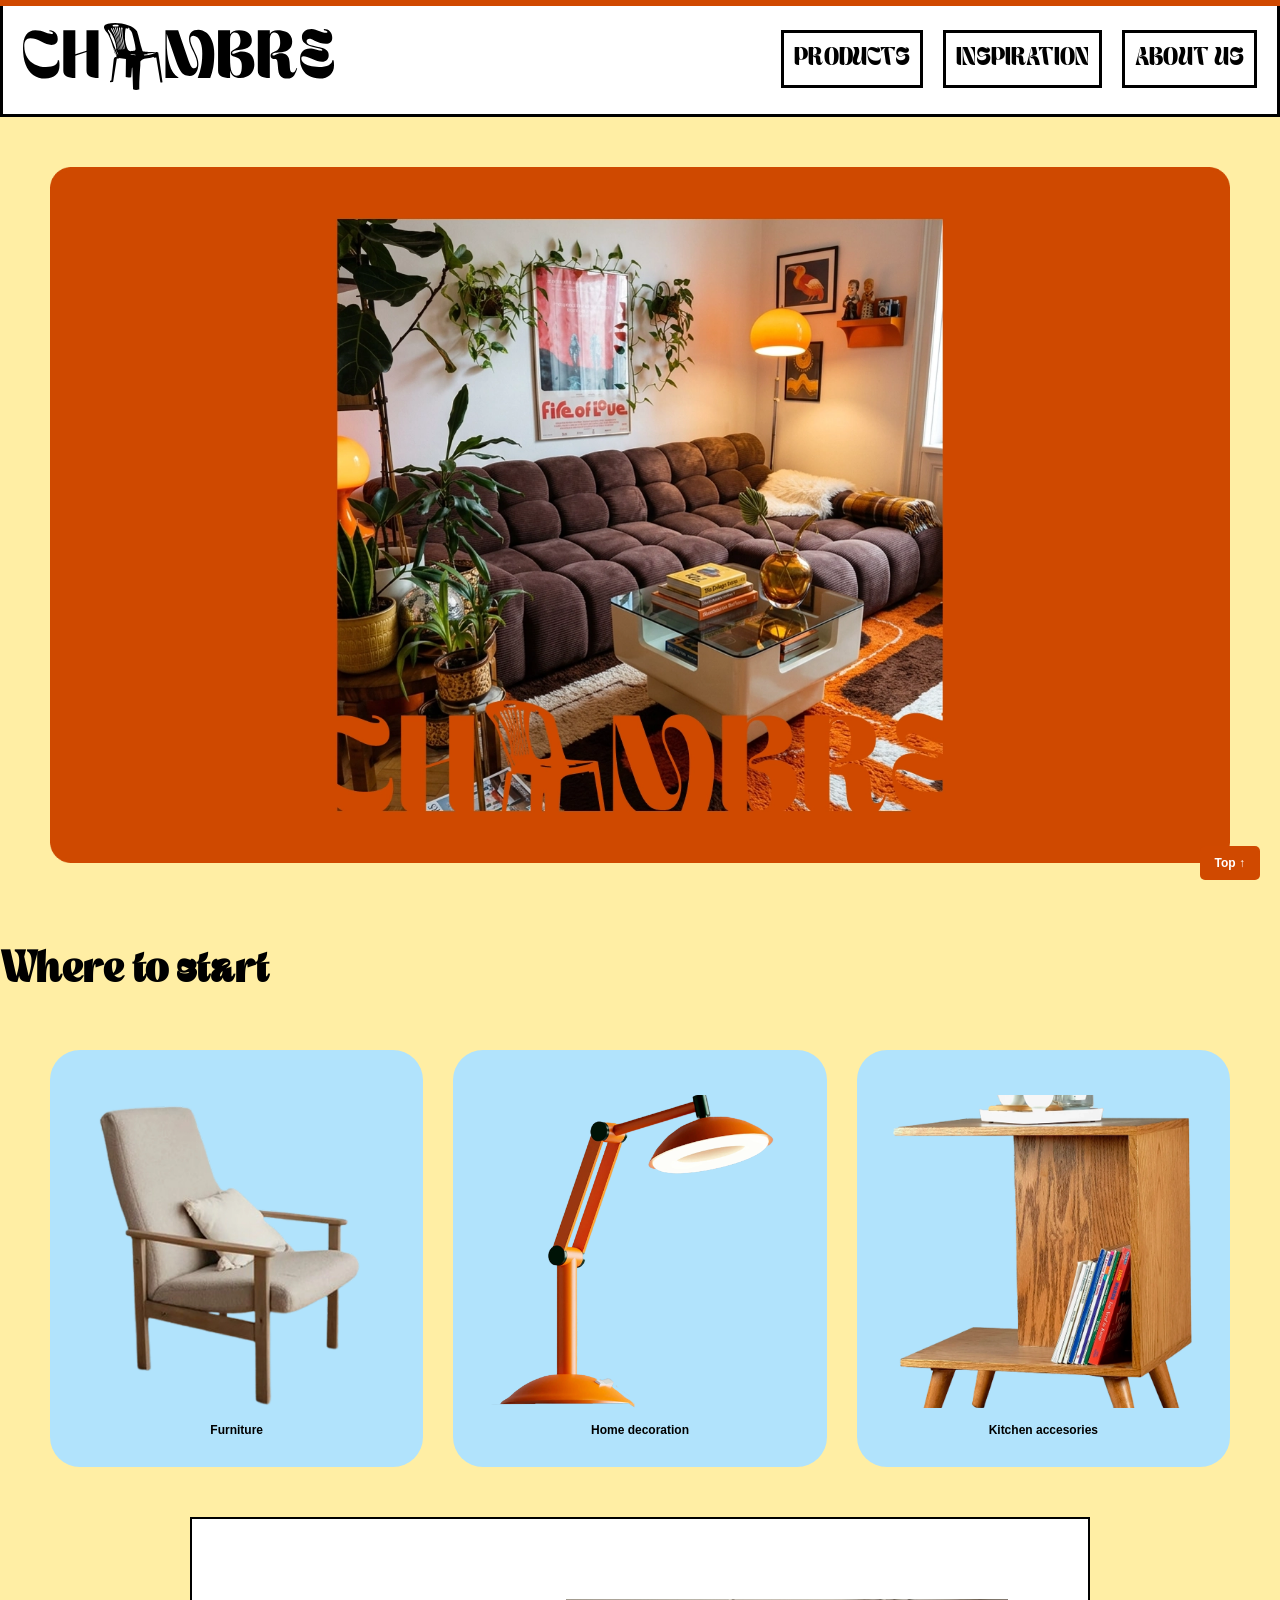
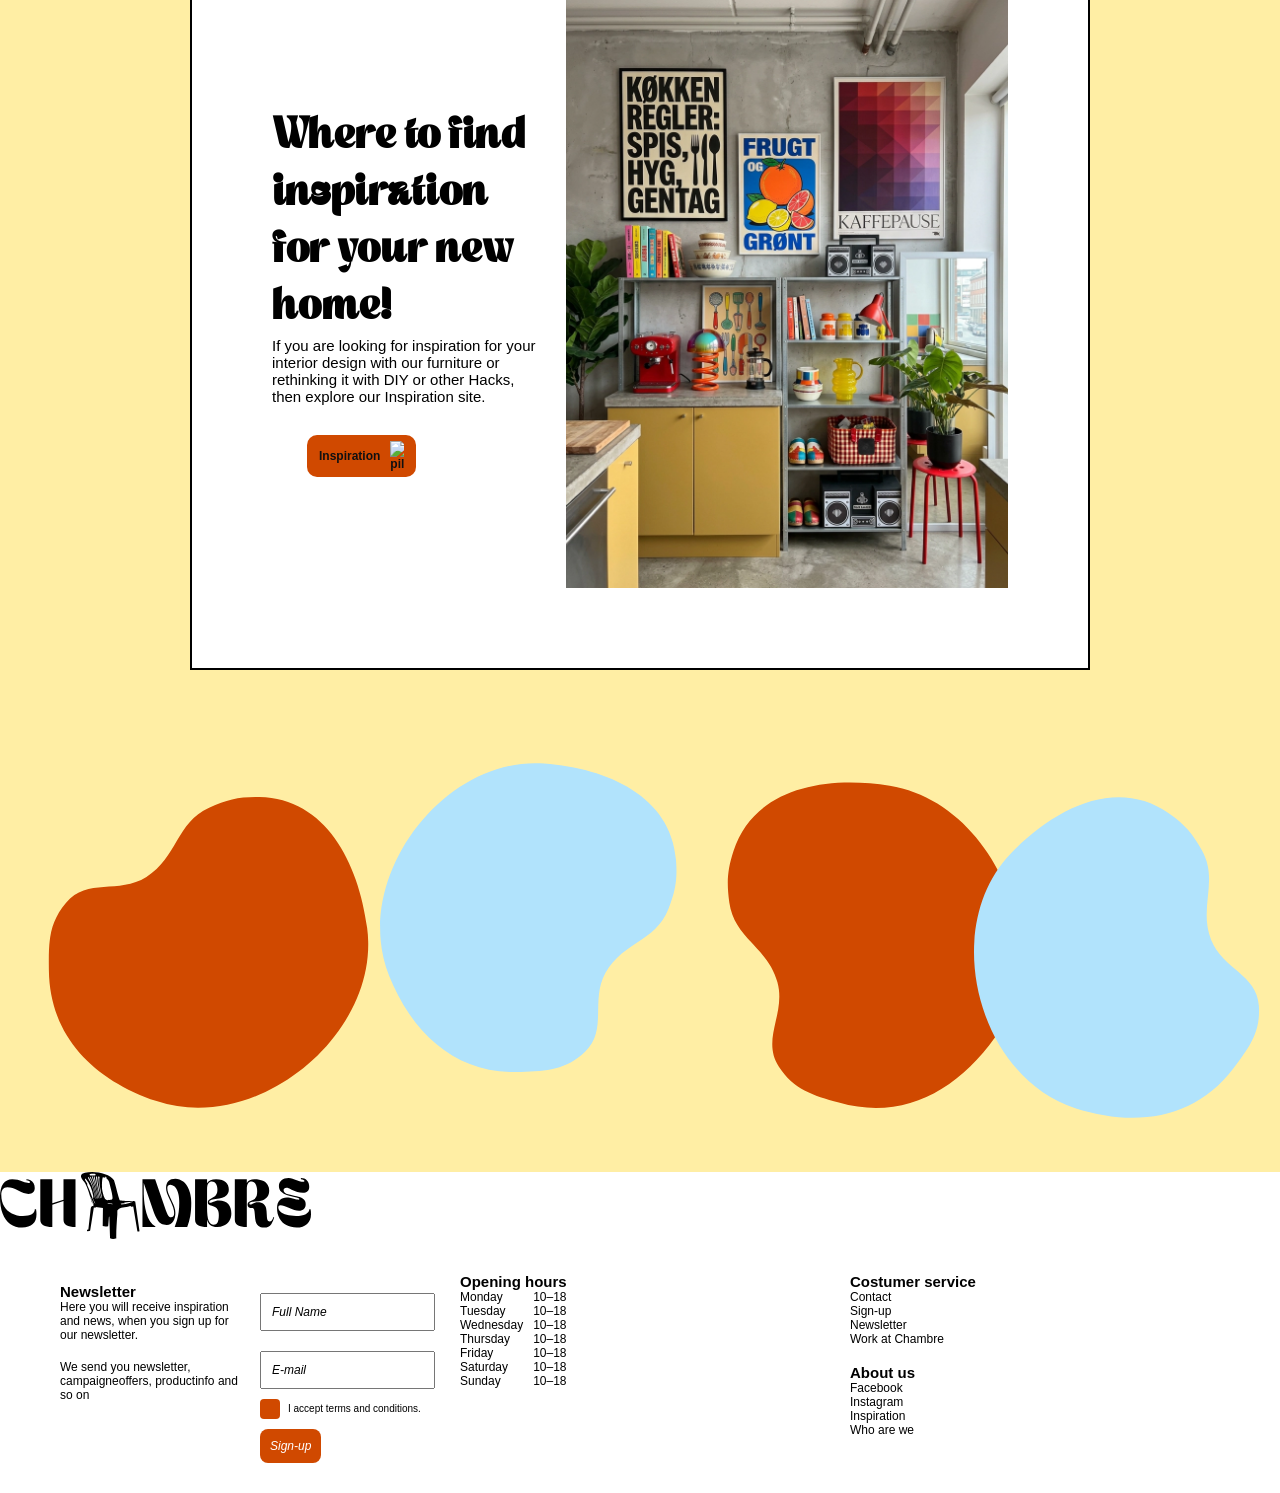
==== commit d3dfe3fb: "retsidstemerge" ====
--- a/index.html
+++ b/index.html
@@ -18,15 +18,46 @@
 <body>
     <header>
         <div class="logo">
-            <a href="index.html">
-                <img src="SVG/logochambre.svg" alt="Logo">
-            </a>
+            <a href="index.html" class="logo">
+                <svg width="311" height="67" viewBox="0 0 311 67" fill="none" xmlns="http://www.w3.org/2000/svg">
+                    <path
+                        d="M135.23 29.4836L139.513 59.1275C139.066 59.3509 137.626 59.9486 137.381 59.3509L133.247 34.3903L131.097 34.7384L130.64 34.075C127.779 35.1457 121.407 35.2902 119.125 36.6893C118.915 36.8207 117.563 38.003 117.537 38.0884C117.177 39.3824 117.405 41.3004 117.3 42.6601C116.747 50.1811 116.176 58.1554 116.264 65.7027C116.264 65.9785 116.826 66.1822 116.396 66.3727C114.474 67.1412 111.893 67.2791 110.041 66.3595L109.322 44.4533C108.979 44.5322 108.892 45.3335 108.874 45.5634C108.576 48.4208 108.541 51.3109 108.181 54.1683C106.408 54.5624 104.416 54.6084 102.713 54.0632L102.941 35.9339L95.6653 35.0734V35.7566L93.8486 35.415L90.1624 58.497C89.9166 59.1078 87.74 59.4165 87.0554 58.9305C86.5201 57.7744 88.1788 58.116 88.3807 57.3343L90.689 36.7156C91.0049 35.5989 91.3209 33.5889 93.3922 34.2195V31.4082L90.4344 24.1565C90.6451 26.3504 91.9879 28.6231 92.4267 30.7645C92.4618 30.9484 92.69 31.5133 92.26 31.487C90.0483 25.0104 88.6264 18.028 85.4318 11.7813C84.0714 9.12758 80.8504 6.84172 80.9557 3.90557C81.0171 2.26343 83.1849 1.37667 84.9754 0.870892C93.831 -1.64487 109.682 1.42922 114.008 8.29337C116.071 14.3759 117.089 20.8459 119.248 26.8824C119.371 27.2371 119.503 27.9268 119.801 28.1699C120.336 28.6165 127.489 29.0369 128.806 29.1026C130.947 29.2077 133.229 28.8004 135.248 29.477L135.23 29.4836ZM95.3669 3.13048C96.0252 2.64441 95.4196 1.81677 94.577 1.67226C93.9012 1.55402 89.8376 1.71167 89.7148 2.09265C89.5831 2.76921 89.8464 3.3144 90.7943 3.47861C91.3999 3.58371 95.0159 3.38665 95.3581 3.13048H95.3669ZM99.2988 26.3701L94.5243 4.44419L93.831 4.19459C93.8134 4.60841 93.8134 5.01566 93.8837 5.42948C94.4541 8.48386 95.7531 11.7944 96.4903 14.9079C97.3329 18.4944 97.7893 22.1531 98.6757 25.7264C98.7459 26.0088 98.702 26.4883 99.2901 26.3701H99.2988ZM97.9297 26.5409C96.9116 21.713 96.1041 16.8391 94.8666 12.0375C94.6209 11.085 92.9358 4.8186 92.5847 4.53615C92.3126 4.32596 92.1547 4.3391 91.786 4.36537C92.5057 7.3278 93.8398 10.2311 94.6736 13.2001C95.8233 17.2857 96.3499 21.4437 97.3241 25.5424C97.4031 25.8643 97.3065 26.6854 97.9385 26.5343L97.9297 26.5409ZM100.668 26.1993C99.7903 20.7605 98.2281 15.3677 97.4821 9.90924C97.2363 8.12259 97.447 6.28339 96.9116 4.53615L96.1129 4.36537C96.1217 4.95654 96.0778 5.54771 96.1393 6.13232C96.8063 12.1031 98.6669 19.2366 100.01 25.2337C100.071 25.5227 100.045 26.3438 100.659 26.1927L100.668 26.1993ZM102.028 26.0285C101.116 19.5191 99.1058 13.2789 99.2901 6.6578C99.3164 5.80389 100.185 4.54272 98.3948 4.53615C97.8858 5.2587 98.3597 5.85644 98.3948 6.50016C98.5089 9.27209 98.8512 11.9127 99.3427 14.6583C99.9044 17.8244 100.58 22.4355 101.59 25.4308C101.669 25.6672 101.59 25.9628 102.046 26.0285H102.028ZM105.548 4.7989C105.399 4.68723 105.548 4.48361 105.223 4.54272V5.73163L102.959 5.23242C101.906 5.78418 101.923 15.1247 102.028 16.5632C102.204 18.8688 103.705 26.0022 105.776 27.5721C106.215 27.9071 106.943 28.2356 107.575 28.2356C108.084 28.2356 110.656 27.9597 111.2 27.8743C112.49 27.6641 112.543 26.4161 112.516 25.6016C112.394 22.1268 110.629 15.9589 109.699 12.3528C109.243 10.5792 109.102 9.0816 107.681 7.55113C107.391 7.2424 106.548 6.74976 106.452 6.58555C106.32 6.34908 106.768 6.15859 106.75 5.98781C106.741 5.87614 105.767 4.98282 105.539 4.7989H105.548ZM96.5605 26.7116C95.718 21.6407 94.8491 16.5304 93.2166 11.558C92.9094 10.6318 90.9874 5.24556 90.5222 4.87772C90.2501 4.66753 90.0922 4.68066 89.7235 4.70694C90.3203 6.78917 91.5315 8.78602 92.339 10.8485C94.3049 15.8669 95.1914 21.0627 96.1568 26.2387L96.5518 26.7051L96.5605 26.7116ZM95.4283 26.8824C94.2259 20.2153 93.0762 13.4628 89.7411 7.17672C89.3461 6.44104 89.0653 5.60026 88.2578 5.0485C87.8015 5.28497 87.9243 5.4032 88.0121 5.7382C88.3456 7.04535 90.2765 9.67934 90.9786 11.1967C93.243 16.1034 93.9802 21.2991 95.0334 26.4095L95.4283 26.8759V26.8824ZM93.3746 25.8643C92.8919 19.0593 90.3291 12.1885 85.5195 6.42133C85.2036 6.42133 84.9315 7.55113 84.9929 7.82701C85.186 8.70063 86.9852 10.8091 87.4065 12.0046C87.4679 12.1688 87.6347 12.6024 87.231 12.5629L87.0028 12.0506L87.0993 12.7403C89.8903 18.652 91.8212 24.8002 94.5068 30.7316C94.5331 30.7842 95.1036 31.914 95.1914 31.2374C94.6033 29.6741 93.1903 27.4999 92.9182 25.9431C92.8392 25.4965 93.1727 25.8117 93.3746 25.8643ZM133.238 29.615C130.193 30.1798 127.077 30.5608 123.9 30.4689C123.979 30.8236 124.979 30.5543 124.813 31.1454L120.257 31.4016L121.398 31.8286L121.17 32.5051C123.988 32.2424 126.814 31.7038 129.49 30.9746C130.702 30.6462 132.334 30.2652 133.247 29.6084L133.238 29.615ZM112.464 31.868C112.315 31.7891 110.594 31.6709 110.182 31.6184C109.287 31.5133 108.69 31.1454 107.505 31.4936C107.452 31.7235 107.909 31.7497 108.128 31.7891C109.594 32.019 111.261 32.1241 112.736 32.3475C112.648 32.2358 112.508 31.9008 112.464 31.8745V31.868Z"
+                        fill="black" />
+                    <path
+                        d="M10.137 51.9087C6.82822 49.498 4.30933 46.0167 2.58911 41.4712C0.86011 36.9258 0 31.4936 0 25.1615C0 19.2366 1.0532 14.7634 3.15959 11.7419C5.26598 8.72033 8.3027 7.20956 12.261 7.20956C14.2445 7.20956 15.9998 7.40005 17.5357 7.78759C19.0716 8.17514 20.748 8.71376 22.556 9.40346C24.0304 9.97493 25.1802 10.369 25.9964 10.5924C26.8214 10.8157 27.6903 10.9274 28.6206 10.9274C29.5509 10.9274 30.0073 10.6646 30.0073 10.1391C30.0073 9.73189 29.6914 9.37719 29.0594 9.07503C28.4275 8.77288 27.5411 8.53641 26.4089 8.3722V7.15701C27.8395 7.15701 29.1999 7.51171 30.4813 8.22112C31.7626 8.93053 32.7983 9.95522 33.5794 11.2952C34.3605 12.6352 34.7467 14.2182 34.7467 16.0443C34.7467 17.8703 34.2025 19.3483 33.1055 20.3664C32.0084 21.378 30.4549 21.8903 28.4275 21.8903C26.6985 21.8903 25.1099 21.6276 23.653 21.1021C22.1961 20.5766 20.3793 19.7424 18.1852 18.606C16.0349 17.4697 14.1655 16.6092 12.5594 16.018C10.9532 15.4334 9.20669 15.1378 7.31094 15.1378C3.30879 15.1378 1.30772 17.8769 1.30772 23.3551C1.30772 27.4933 2.23804 31.1126 4.08991 34.2195C5.94178 37.3264 8.51333 39.7305 11.7958 41.4318C15.0783 43.1331 18.7908 43.987 22.9158 43.987C26.7512 43.987 29.6826 43.4221 31.7275 42.2857C33.7725 41.1494 34.7906 39.5072 34.7906 37.3593H36.0544C36.3528 39.1459 36.4932 40.7487 36.4932 42.1675C36.4932 46.4699 35.247 49.7739 32.7632 52.086C30.2794 54.3982 26.7336 55.5542 22.1434 55.5542C17.5533 55.5542 13.4107 54.3456 10.1019 51.9349L10.137 51.9087Z"
+                        fill="black" />
+                    <path
+                        d="M40.3111 47.7442V7.26868H52.3175V31.3688L63.499 27.7757V7.26868H75.5054V55.0419C67.5011 55.0419 63.499 52.6049 63.499 47.7376V29.0566L52.3175 32.6496V55.0484C44.3132 55.0484 40.3111 52.6115 40.3111 47.7442Z"
+                        fill="black" />
+                    <path
+                        d="M155.127 7.26868L165.808 38.3052C166.528 40.2954 167.16 41.7865 167.704 42.7784C168.248 43.7702 168.766 44.4402 169.249 44.7883C169.731 45.1365 170.311 45.3073 170.986 45.3073C173.093 45.3073 174.146 43.849 174.146 40.926C174.146 39.1 173.795 37.2148 173.102 35.2639C172.408 33.3131 171.364 30.9221 169.977 28.0845C168.625 25.2009 167.643 22.8887 167.011 21.1481C166.379 19.4008 166.063 17.7193 166.063 16.0968C166.063 12.9702 166.87 10.6186 168.494 9.03562C170.118 7.4526 172.417 6.66437 175.41 6.66437C178.192 6.66437 180.79 7.63652 183.212 9.58738C185.635 11.5382 187.583 14.3365 189.057 17.9886C190.532 21.6407 191.269 25.8774 191.269 30.7119C191.269 35.8222 190.918 40.3086 190.225 44.1643C189.531 48.0201 188.531 51.6525 187.223 55.0616H174.708C175.805 51.9809 176.647 49.3929 177.235 47.3041C177.823 45.2153 178.306 42.8112 178.692 40.0918C179.07 37.3724 179.263 34.2524 179.263 30.7185C179.263 26.2124 178.78 22.626 177.806 19.946C176.832 17.266 175.664 15.4006 174.295 14.3496C172.926 13.2921 171.61 12.7666 170.346 12.7666C169.591 12.7666 168.889 13.0227 168.257 13.5285C167.625 14.0343 167.309 14.8948 167.309 16.1165C167.309 17.6602 167.625 19.2826 168.257 20.9838C168.889 22.6851 169.837 24.8593 171.101 27.4933C172.531 30.4557 173.611 32.9386 174.322 34.9486C175.041 36.9586 175.392 38.9555 175.392 40.9457C175.392 44.1118 174.69 46.9034 173.277 49.3141C171.864 51.7313 169.661 52.9334 166.677 52.9334C164.527 52.9334 162.736 52.559 161.306 51.8101C159.875 51.0613 158.515 49.6425 157.233 47.5471C155.952 45.4583 154.565 42.3448 153.091 38.2066L143.735 10.9405V19.703C143.735 27.4145 144.621 34.5545 146.385 41.1231C148.158 47.6982 151.169 52.1386 155.425 54.4507V55.0616H142.471V7.26868H155.127Z"
+                        fill="black" />
+                    <path
+                        d="M195.061 47.7442V7.26868H207.067V11.1638C208.585 8.56925 211.596 7.26868 216.107 7.26868C220.618 7.26868 223.804 8.23426 225.805 10.1588C227.806 12.0834 228.807 14.5335 228.807 17.4959C228.807 19.8081 228.149 21.6144 226.85 22.915C225.542 24.2156 223.997 25.1352 222.207 25.6869C220.416 26.2321 218.196 26.7116 215.537 27.1189C213.342 27.4473 211.736 27.7889 210.701 28.1502C209.665 28.518 209.156 29.1026 209.156 29.9171C209.156 30.4886 209.56 30.771 210.358 30.771C210.692 30.771 211.131 30.6725 211.657 30.4689C212.184 30.2652 212.553 30.1273 212.763 30.0419C213.816 29.5558 214.826 29.1683 215.8 28.8858C216.765 28.6034 217.819 28.4589 218.959 28.4589C223.172 28.4589 226.288 29.6281 228.315 31.9599C230.334 34.2918 231.352 37.5104 231.352 41.6092C231.352 44.4468 230.659 46.8837 229.263 48.9134C227.877 50.9431 226.069 52.4736 223.857 53.5114C221.645 54.5492 219.381 55.0616 217.064 55.0616C214.282 55.0616 212.105 54.477 210.525 53.2946C208.945 52.1189 207.796 50.2928 207.085 47.8164V55.0616C199.08 55.0616 195.078 52.6246 195.078 47.7573L195.061 47.7442ZM208.682 48.7492C209.753 51.4095 211.412 52.7363 213.641 52.7363C215.414 52.7363 216.713 51.9941 217.555 50.5161C218.398 49.0382 218.819 46.6341 218.819 43.3038C218.819 40.9917 218.486 39.1853 217.81 37.8848C217.134 36.5842 216.335 35.6712 215.405 35.1457C214.475 34.6202 213.281 34.1538 211.807 33.7466C210.42 33.3393 209.402 32.9255 208.77 32.4985C208.138 32.0716 207.822 31.3096 207.822 30.2193C207.822 29.2865 208.129 28.5443 208.735 27.9991C209.349 27.4539 210.279 26.8561 211.543 26.2059C212.763 25.595 213.764 25.0104 214.545 24.4389C215.326 23.874 216.002 23.0595 216.563 22.002C217.134 20.9444 217.415 19.611 217.415 17.982C217.415 15.4268 216.906 13.3774 215.896 11.8338C214.887 10.2902 213.518 9.5217 211.789 9.5217C210.481 9.5217 209.367 10.0997 208.436 11.2558C207.506 12.4119 207.05 14.4087 207.05 17.2529V35.4478C207.05 41.6551 207.585 46.0889 208.664 48.7426L208.682 48.7492Z"
+                        fill="black" />
+                    <path
+                        d="M234.81 47.7442V7.26868H246.817V10.9799C248.203 8.50357 250.757 7.26868 254.461 7.26868C257.919 7.26868 260.745 7.79416 262.957 8.8517C265.168 9.90924 266.757 11.2689 267.731 12.9308C268.697 14.5926 269.188 16.3793 269.188 18.2842C269.188 21.4108 268.468 23.7624 267.038 25.3454C265.607 26.9284 263.931 27.9728 262.018 28.4786C260.104 28.9844 257.752 29.3588 254.97 29.6018C252.951 29.8054 251.503 30.0288 250.643 30.2718C249.783 30.5148 249.344 31.0009 249.344 31.73C249.344 31.9731 249.414 32.1767 249.564 32.3409C249.713 32.5051 249.915 32.5839 250.16 32.5839C250.792 32.5839 251.591 32.3015 252.565 31.73C253.364 31.2834 254.154 30.9287 254.935 30.6659C255.716 30.4032 256.629 30.2718 257.682 30.2718C260.332 30.2718 262.316 30.8695 263.624 32.065C264.931 33.2605 265.765 34.6793 266.116 36.328C266.476 37.9702 266.696 40.0721 266.783 42.6273C266.871 44.9788 267.082 46.7064 267.415 47.8033C267.749 48.9003 268.512 49.4455 269.688 49.4455C270.531 49.4455 271.233 49.1039 271.804 48.4076C272.374 47.7179 272.953 46.621 273.541 45.1233H274.173C273.752 47.5603 272.787 49.8987 271.268 52.1517C269.75 54.4047 267.433 55.528 264.317 55.528C261.623 55.528 259.595 54.8974 258.252 53.6428C256.901 52.3882 256.032 50.9037 255.628 49.2024C255.225 47.5012 254.961 45.327 254.838 42.693C254.672 40.302 254.426 38.5876 254.11 37.5498C253.794 36.5185 253.109 35.9996 252.056 35.9996C249.063 35.9996 247.571 34.8829 247.571 32.6496C247.571 31.5133 247.861 30.6922 248.458 30.1864C249.046 29.6806 249.95 29.2011 251.179 28.7545C252.442 28.2684 253.478 27.7626 254.277 27.2306C255.075 26.7051 255.76 25.8117 256.33 24.5506C256.901 23.296 257.182 21.5882 257.182 19.4402C257.182 16.5172 256.673 14.1394 255.663 12.2871C254.654 10.4413 253.285 9.51513 251.556 9.51513C248.396 9.51513 246.817 12.09 246.817 17.2463V55.0419C238.812 55.0419 234.81 52.6049 234.81 47.7376V47.7442Z"
+                        fill="black" />
+                    <path
+                        d="M286.276 53.0976C283.31 51.4751 281.019 49.1959 279.422 46.2531C277.824 43.3104 277.017 39.9342 277.017 36.1178C277.017 32.7087 277.903 30.0813 279.667 28.2355C281.44 26.3898 283.863 25.4636 286.935 25.4636C288.707 25.4636 291.024 25.9103 293.886 26.8036C296.115 27.4145 297.616 27.7166 298.37 27.7166C299.046 27.7166 299.38 27.4539 299.38 26.9284C299.38 26.5212 298.958 26.1796 298.116 25.8971C297.273 25.6147 295.966 25.3125 294.202 24.9841C291.209 24.3732 288.707 23.7361 286.68 23.0661C284.653 22.3961 282.853 21.332 281.274 19.8738C279.694 18.4155 278.904 16.445 278.904 13.9686C278.904 11.4923 279.782 9.6662 281.528 8.24739C283.275 6.82858 285.644 6.11918 288.637 6.11918C290.024 6.11918 291.332 6.28996 292.552 6.63809C293.771 6.98623 295.167 7.47887 296.72 8.12916C298.239 8.74004 299.441 9.17356 300.319 9.4363C301.205 9.69905 302.127 9.83042 303.101 9.83042C304.075 9.83042 304.488 9.56768 304.488 9.04219C304.488 8.67435 304.163 8.33278 303.505 8.01092C302.847 7.68906 301.978 7.44603 300.881 7.28181V6.06663C303.452 6.06663 305.48 6.86799 306.98 8.47072C308.472 10.0735 309.227 12.2345 309.227 14.9539C309.227 16.7406 308.657 18.1594 307.524 19.2169C306.384 20.2744 304.848 20.7999 302.908 20.7999C300.845 20.7999 298.976 20.524 297.317 19.9789C295.65 19.4337 293.745 18.652 291.595 17.6339C290.419 17.023 289.436 16.5763 288.655 16.2939C287.874 16.0114 287.145 15.8669 286.478 15.8669C285.592 15.8669 284.89 16.0706 284.363 16.4778C283.836 16.8851 283.573 17.4105 283.573 18.0608C283.573 19.1578 283.994 20.0511 284.837 20.7408C285.679 21.4305 286.733 21.956 287.996 22.3238C289.26 22.6917 290.963 23.0727 293.113 23.4799C295.852 24.0514 298.046 24.5966 299.687 25.122C301.328 25.6475 302.741 26.4817 303.917 27.6181C305.093 28.7545 305.69 30.2784 305.69 32.1833C305.69 34.0881 305.093 35.7434 303.891 36.8995C302.689 38.0556 301.056 38.6336 298.994 38.6336C297.431 38.6336 295.869 38.3906 294.289 37.9045C292.71 37.4184 290.849 36.709 288.699 35.7763C286.891 34.9683 285.346 34.3575 284.082 33.9502C282.818 33.543 281.616 33.3393 280.484 33.3393C279.053 33.3393 278.333 34.0881 278.333 35.5923C278.333 37.0965 279.062 38.5416 280.51 39.8225C281.967 41.1034 284.029 42.1149 286.706 42.8637C289.383 43.6126 292.49 43.987 296.027 43.987C300.117 43.987 303.347 43.3892 305.725 42.1938C308.104 40.9983 309.297 39.3824 309.297 37.3527H310.561C310.851 38.8963 311 40.4991 311 42.1609C311 46.2597 309.701 49.5177 307.112 51.9284C304.523 54.3456 301.039 55.5477 296.65 55.5477C292.692 55.5477 289.225 54.7332 286.259 53.1107L286.276 53.0976Z"
+                        fill="black" />
+                </svg> </a>
         </div>
         <nav>
             <ul class="menu">
-                <li><a href="shop.html">SHOP</a></li>
-                <li><a href="about.html">ABOUT</a></li>
-                <li><a href="contact.html">CONTACT</a></li>
+                <li>
+                    <details class="products-dropdown">
+                        <summary class="menupunkt">PRODUCTS</summary>
+
+                        <div class="projects-menu">
+                            <a href="productlist.html?category=furniture">FURNITURE</a>
+                            <a href="productlist.html?category=home-decoration">HOMEDECORATION</a>
+                            <a href="productlist.html?category=kitchen-accessories">KITCHEN TOOLS</a>
+                        </div>
+                    </details>
+                </li>
+                <li><a href="inspiration.html">INSPIRATION</a></li>
+                <li><a href="aboutus.html">ABOUT US</a></li>
             </ul>
 
             <button class="burger">
@@ -35,7 +66,6 @@
                 <span class="line"></span>
             </button>
         </nav>
-
     </header>
 
     <main>
@@ -102,13 +132,40 @@
     </main>
 
     <footer>
-        <img src="SVG/logochambre.svg" alt="logochambre">
-
+        <div class="logo">
+            <a href="index.html" class="logo">
+                <svg width="311" height="67" viewBox="0 0 311 67" fill="none" xmlns="http://www.w3.org/2000/svg">
+                    <path
+                        d="M135.23 29.4836L139.513 59.1275C139.066 59.3509 137.626 59.9486 137.381 59.3509L133.247 34.3903L131.097 34.7384L130.64 34.075C127.779 35.1457 121.407 35.2902 119.125 36.6893C118.915 36.8207 117.563 38.003 117.537 38.0884C117.177 39.3824 117.405 41.3004 117.3 42.6601C116.747 50.1811 116.176 58.1554 116.264 65.7027C116.264 65.9785 116.826 66.1822 116.396 66.3727C114.474 67.1412 111.893 67.2791 110.041 66.3595L109.322 44.4533C108.979 44.5322 108.892 45.3335 108.874 45.5634C108.576 48.4208 108.541 51.3109 108.181 54.1683C106.408 54.5624 104.416 54.6084 102.713 54.0632L102.941 35.9339L95.6653 35.0734V35.7566L93.8486 35.415L90.1624 58.497C89.9166 59.1078 87.74 59.4165 87.0554 58.9305C86.5201 57.7744 88.1788 58.116 88.3807 57.3343L90.689 36.7156C91.0049 35.5989 91.3209 33.5889 93.3922 34.2195V31.4082L90.4344 24.1565C90.6451 26.3504 91.9879 28.6231 92.4267 30.7645C92.4618 30.9484 92.69 31.5133 92.26 31.487C90.0483 25.0104 88.6264 18.028 85.4318 11.7813C84.0714 9.12758 80.8504 6.84172 80.9557 3.90557C81.0171 2.26343 83.1849 1.37667 84.9754 0.870892C93.831 -1.64487 109.682 1.42922 114.008 8.29337C116.071 14.3759 117.089 20.8459 119.248 26.8824C119.371 27.2371 119.503 27.9268 119.801 28.1699C120.336 28.6165 127.489 29.0369 128.806 29.1026C130.947 29.2077 133.229 28.8004 135.248 29.477L135.23 29.4836ZM95.3669 3.13048C96.0252 2.64441 95.4196 1.81677 94.577 1.67226C93.9012 1.55402 89.8376 1.71167 89.7148 2.09265C89.5831 2.76921 89.8464 3.3144 90.7943 3.47861C91.3999 3.58371 95.0159 3.38665 95.3581 3.13048H95.3669ZM99.2988 26.3701L94.5243 4.44419L93.831 4.19459C93.8134 4.60841 93.8134 5.01566 93.8837 5.42948C94.4541 8.48386 95.7531 11.7944 96.4903 14.9079C97.3329 18.4944 97.7893 22.1531 98.6757 25.7264C98.7459 26.0088 98.702 26.4883 99.2901 26.3701H99.2988ZM97.9297 26.5409C96.9116 21.713 96.1041 16.8391 94.8666 12.0375C94.6209 11.085 92.9358 4.8186 92.5847 4.53615C92.3126 4.32596 92.1547 4.3391 91.786 4.36537C92.5057 7.3278 93.8398 10.2311 94.6736 13.2001C95.8233 17.2857 96.3499 21.4437 97.3241 25.5424C97.4031 25.8643 97.3065 26.6854 97.9385 26.5343L97.9297 26.5409ZM100.668 26.1993C99.7903 20.7605 98.2281 15.3677 97.4821 9.90924C97.2363 8.12259 97.447 6.28339 96.9116 4.53615L96.1129 4.36537C96.1217 4.95654 96.0778 5.54771 96.1393 6.13232C96.8063 12.1031 98.6669 19.2366 100.01 25.2337C100.071 25.5227 100.045 26.3438 100.659 26.1927L100.668 26.1993ZM102.028 26.0285C101.116 19.5191 99.1058 13.2789 99.2901 6.6578C99.3164 5.80389 100.185 4.54272 98.3948 4.53615C97.8858 5.2587 98.3597 5.85644 98.3948 6.50016C98.5089 9.27209 98.8512 11.9127 99.3427 14.6583C99.9044 17.8244 100.58 22.4355 101.59 25.4308C101.669 25.6672 101.59 25.9628 102.046 26.0285H102.028ZM105.548 4.7989C105.399 4.68723 105.548 4.48361 105.223 4.54272V5.73163L102.959 5.23242C101.906 5.78418 101.923 15.1247 102.028 16.5632C102.204 18.8688 103.705 26.0022 105.776 27.5721C106.215 27.9071 106.943 28.2356 107.575 28.2356C108.084 28.2356 110.656 27.9597 111.2 27.8743C112.49 27.6641 112.543 26.4161 112.516 25.6016C112.394 22.1268 110.629 15.9589 109.699 12.3528C109.243 10.5792 109.102 9.0816 107.681 7.55113C107.391 7.2424 106.548 6.74976 106.452 6.58555C106.32 6.34908 106.768 6.15859 106.75 5.98781C106.741 5.87614 105.767 4.98282 105.539 4.7989H105.548ZM96.5605 26.7116C95.718 21.6407 94.8491 16.5304 93.2166 11.558C92.9094 10.6318 90.9874 5.24556 90.5222 4.87772C90.2501 4.66753 90.0922 4.68066 89.7235 4.70694C90.3203 6.78917 91.5315 8.78602 92.339 10.8485C94.3049 15.8669 95.1914 21.0627 96.1568 26.2387L96.5518 26.7051L96.5605 26.7116ZM95.4283 26.8824C94.2259 20.2153 93.0762 13.4628 89.7411 7.17672C89.3461 6.44104 89.0653 5.60026 88.2578 5.0485C87.8015 5.28497 87.9243 5.4032 88.0121 5.7382C88.3456 7.04535 90.2765 9.67934 90.9786 11.1967C93.243 16.1034 93.9802 21.2991 95.0334 26.4095L95.4283 26.8759V26.8824ZM93.3746 25.8643C92.8919 19.0593 90.3291 12.1885 85.5195 6.42133C85.2036 6.42133 84.9315 7.55113 84.9929 7.82701C85.186 8.70063 86.9852 10.8091 87.4065 12.0046C87.4679 12.1688 87.6347 12.6024 87.231 12.5629L87.0028 12.0506L87.0993 12.7403C89.8903 18.652 91.8212 24.8002 94.5068 30.7316C94.5331 30.7842 95.1036 31.914 95.1914 31.2374C94.6033 29.6741 93.1903 27.4999 92.9182 25.9431C92.8392 25.4965 93.1727 25.8117 93.3746 25.8643ZM133.238 29.615C130.193 30.1798 127.077 30.5608 123.9 30.4689C123.979 30.8236 124.979 30.5543 124.813 31.1454L120.257 31.4016L121.398 31.8286L121.17 32.5051C123.988 32.2424 126.814 31.7038 129.49 30.9746C130.702 30.6462 132.334 30.2652 133.247 29.6084L133.238 29.615ZM112.464 31.868C112.315 31.7891 110.594 31.6709 110.182 31.6184C109.287 31.5133 108.69 31.1454 107.505 31.4936C107.452 31.7235 107.909 31.7497 108.128 31.7891C109.594 32.019 111.261 32.1241 112.736 32.3475C112.648 32.2358 112.508 31.9008 112.464 31.8745V31.868Z"
+                        fill="black" />
+                    <path
+                        d="M10.137 51.9087C6.82822 49.498 4.30933 46.0167 2.58911 41.4712C0.86011 36.9258 0 31.4936 0 25.1615C0 19.2366 1.0532 14.7634 3.15959 11.7419C5.26598 8.72033 8.3027 7.20956 12.261 7.20956C14.2445 7.20956 15.9998 7.40005 17.5357 7.78759C19.0716 8.17514 20.748 8.71376 22.556 9.40346C24.0304 9.97493 25.1802 10.369 25.9964 10.5924C26.8214 10.8157 27.6903 10.9274 28.6206 10.9274C29.5509 10.9274 30.0073 10.6646 30.0073 10.1391C30.0073 9.73189 29.6914 9.37719 29.0594 9.07503C28.4275 8.77288 27.5411 8.53641 26.4089 8.3722V7.15701C27.8395 7.15701 29.1999 7.51171 30.4813 8.22112C31.7626 8.93053 32.7983 9.95522 33.5794 11.2952C34.3605 12.6352 34.7467 14.2182 34.7467 16.0443C34.7467 17.8703 34.2025 19.3483 33.1055 20.3664C32.0084 21.378 30.4549 21.8903 28.4275 21.8903C26.6985 21.8903 25.1099 21.6276 23.653 21.1021C22.1961 20.5766 20.3793 19.7424 18.1852 18.606C16.0349 17.4697 14.1655 16.6092 12.5594 16.018C10.9532 15.4334 9.20669 15.1378 7.31094 15.1378C3.30879 15.1378 1.30772 17.8769 1.30772 23.3551C1.30772 27.4933 2.23804 31.1126 4.08991 34.2195C5.94178 37.3264 8.51333 39.7305 11.7958 41.4318C15.0783 43.1331 18.7908 43.987 22.9158 43.987C26.7512 43.987 29.6826 43.4221 31.7275 42.2857C33.7725 41.1494 34.7906 39.5072 34.7906 37.3593H36.0544C36.3528 39.1459 36.4932 40.7487 36.4932 42.1675C36.4932 46.4699 35.247 49.7739 32.7632 52.086C30.2794 54.3982 26.7336 55.5542 22.1434 55.5542C17.5533 55.5542 13.4107 54.3456 10.1019 51.9349L10.137 51.9087Z"
+                        fill="black" />
+                    <path
+                        d="M40.3111 47.7442V7.26868H52.3175V31.3688L63.499 27.7757V7.26868H75.5054V55.0419C67.5011 55.0419 63.499 52.6049 63.499 47.7376V29.0566L52.3175 32.6496V55.0484C44.3132 55.0484 40.3111 52.6115 40.3111 47.7442Z"
+                        fill="black" />
+                    <path
+                        d="M155.127 7.26868L165.808 38.3052C166.528 40.2954 167.16 41.7865 167.704 42.7784C168.248 43.7702 168.766 44.4402 169.249 44.7883C169.731 45.1365 170.311 45.3073 170.986 45.3073C173.093 45.3073 174.146 43.849 174.146 40.926C174.146 39.1 173.795 37.2148 173.102 35.2639C172.408 33.3131 171.364 30.9221 169.977 28.0845C168.625 25.2009 167.643 22.8887 167.011 21.1481C166.379 19.4008 166.063 17.7193 166.063 16.0968C166.063 12.9702 166.87 10.6186 168.494 9.03562C170.118 7.4526 172.417 6.66437 175.41 6.66437C178.192 6.66437 180.79 7.63652 183.212 9.58738C185.635 11.5382 187.583 14.3365 189.057 17.9886C190.532 21.6407 191.269 25.8774 191.269 30.7119C191.269 35.8222 190.918 40.3086 190.225 44.1643C189.531 48.0201 188.531 51.6525 187.223 55.0616H174.708C175.805 51.9809 176.647 49.3929 177.235 47.3041C177.823 45.2153 178.306 42.8112 178.692 40.0918C179.07 37.3724 179.263 34.2524 179.263 30.7185C179.263 26.2124 178.78 22.626 177.806 19.946C176.832 17.266 175.664 15.4006 174.295 14.3496C172.926 13.2921 171.61 12.7666 170.346 12.7666C169.591 12.7666 168.889 13.0227 168.257 13.5285C167.625 14.0343 167.309 14.8948 167.309 16.1165C167.309 17.6602 167.625 19.2826 168.257 20.9838C168.889 22.6851 169.837 24.8593 171.101 27.4933C172.531 30.4557 173.611 32.9386 174.322 34.9486C175.041 36.9586 175.392 38.9555 175.392 40.9457C175.392 44.1118 174.69 46.9034 173.277 49.3141C171.864 51.7313 169.661 52.9334 166.677 52.9334C164.527 52.9334 162.736 52.559 161.306 51.8101C159.875 51.0613 158.515 49.6425 157.233 47.5471C155.952 45.4583 154.565 42.3448 153.091 38.2066L143.735 10.9405V19.703C143.735 27.4145 144.621 34.5545 146.385 41.1231C148.158 47.6982 151.169 52.1386 155.425 54.4507V55.0616H142.471V7.26868H155.127Z"
+                        fill="black" />
+                    <path
+                        d="M195.061 47.7442V7.26868H207.067V11.1638C208.585 8.56925 211.596 7.26868 216.107 7.26868C220.618 7.26868 223.804 8.23426 225.805 10.1588C227.806 12.0834 228.807 14.5335 228.807 17.4959C228.807 19.8081 228.149 21.6144 226.85 22.915C225.542 24.2156 223.997 25.1352 222.207 25.6869C220.416 26.2321 218.196 26.7116 215.537 27.1189C213.342 27.4473 211.736 27.7889 210.701 28.1502C209.665 28.518 209.156 29.1026 209.156 29.9171C209.156 30.4886 209.56 30.771 210.358 30.771C210.692 30.771 211.131 30.6725 211.657 30.4689C212.184 30.2652 212.553 30.1273 212.763 30.0419C213.816 29.5558 214.826 29.1683 215.8 28.8858C216.765 28.6034 217.819 28.4589 218.959 28.4589C223.172 28.4589 226.288 29.6281 228.315 31.9599C230.334 34.2918 231.352 37.5104 231.352 41.6092C231.352 44.4468 230.659 46.8837 229.263 48.9134C227.877 50.9431 226.069 52.4736 223.857 53.5114C221.645 54.5492 219.381 55.0616 217.064 55.0616C214.282 55.0616 212.105 54.477 210.525 53.2946C208.945 52.1189 207.796 50.2928 207.085 47.8164V55.0616C199.08 55.0616 195.078 52.6246 195.078 47.7573L195.061 47.7442ZM208.682 48.7492C209.753 51.4095 211.412 52.7363 213.641 52.7363C215.414 52.7363 216.713 51.9941 217.555 50.5161C218.398 49.0382 218.819 46.6341 218.819 43.3038C218.819 40.9917 218.486 39.1853 217.81 37.8848C217.134 36.5842 216.335 35.6712 215.405 35.1457C214.475 34.6202 213.281 34.1538 211.807 33.7466C210.42 33.3393 209.402 32.9255 208.77 32.4985C208.138 32.0716 207.822 31.3096 207.822 30.2193C207.822 29.2865 208.129 28.5443 208.735 27.9991C209.349 27.4539 210.279 26.8561 211.543 26.2059C212.763 25.595 213.764 25.0104 214.545 24.4389C215.326 23.874 216.002 23.0595 216.563 22.002C217.134 20.9444 217.415 19.611 217.415 17.982C217.415 15.4268 216.906 13.3774 215.896 11.8338C214.887 10.2902 213.518 9.5217 211.789 9.5217C210.481 9.5217 209.367 10.0997 208.436 11.2558C207.506 12.4119 207.05 14.4087 207.05 17.2529V35.4478C207.05 41.6551 207.585 46.0889 208.664 48.7426L208.682 48.7492Z"
+                        fill="black" />
+                    <path
+                        d="M234.81 47.7442V7.26868H246.817V10.9799C248.203 8.50357 250.757 7.26868 254.461 7.26868C257.919 7.26868 260.745 7.79416 262.957 8.8517C265.168 9.90924 266.757 11.2689 267.731 12.9308C268.697 14.5926 269.188 16.3793 269.188 18.2842C269.188 21.4108 268.468 23.7624 267.038 25.3454C265.607 26.9284 263.931 27.9728 262.018 28.4786C260.104 28.9844 257.752 29.3588 254.97 29.6018C252.951 29.8054 251.503 30.0288 250.643 30.2718C249.783 30.5148 249.344 31.0009 249.344 31.73C249.344 31.9731 249.414 32.1767 249.564 32.3409C249.713 32.5051 249.915 32.5839 250.16 32.5839C250.792 32.5839 251.591 32.3015 252.565 31.73C253.364 31.2834 254.154 30.9287 254.935 30.6659C255.716 30.4032 256.629 30.2718 257.682 30.2718C260.332 30.2718 262.316 30.8695 263.624 32.065C264.931 33.2605 265.765 34.6793 266.116 36.328C266.476 37.9702 266.696 40.0721 266.783 42.6273C266.871 44.9788 267.082 46.7064 267.415 47.8033C267.749 48.9003 268.512 49.4455 269.688 49.4455C270.531 49.4455 271.233 49.1039 271.804 48.4076C272.374 47.7179 272.953 46.621 273.541 45.1233H274.173C273.752 47.5603 272.787 49.8987 271.268 52.1517C269.75 54.4047 267.433 55.528 264.317 55.528C261.623 55.528 259.595 54.8974 258.252 53.6428C256.901 52.3882 256.032 50.9037 255.628 49.2024C255.225 47.5012 254.961 45.327 254.838 42.693C254.672 40.302 254.426 38.5876 254.11 37.5498C253.794 36.5185 253.109 35.9996 252.056 35.9996C249.063 35.9996 247.571 34.8829 247.571 32.6496C247.571 31.5133 247.861 30.6922 248.458 30.1864C249.046 29.6806 249.95 29.2011 251.179 28.7545C252.442 28.2684 253.478 27.7626 254.277 27.2306C255.075 26.7051 255.76 25.8117 256.33 24.5506C256.901 23.296 257.182 21.5882 257.182 19.4402C257.182 16.5172 256.673 14.1394 255.663 12.2871C254.654 10.4413 253.285 9.51513 251.556 9.51513C248.396 9.51513 246.817 12.09 246.817 17.2463V55.0419C238.812 55.0419 234.81 52.6049 234.81 47.7376V47.7442Z"
+                        fill="black" />
+                    <path
+                        d="M286.276 53.0976C283.31 51.4751 281.019 49.1959 279.422 46.2531C277.824 43.3104 277.017 39.9342 277.017 36.1178C277.017 32.7087 277.903 30.0813 279.667 28.2355C281.44 26.3898 283.863 25.4636 286.935 25.4636C288.707 25.4636 291.024 25.9103 293.886 26.8036C296.115 27.4145 297.616 27.7166 298.37 27.7166C299.046 27.7166 299.38 27.4539 299.38 26.9284C299.38 26.5212 298.958 26.1796 298.116 25.8971C297.273 25.6147 295.966 25.3125 294.202 24.9841C291.209 24.3732 288.707 23.7361 286.68 23.0661C284.653 22.3961 282.853 21.332 281.274 19.8738C279.694 18.4155 278.904 16.445 278.904 13.9686C278.904 11.4923 279.782 9.6662 281.528 8.24739C283.275 6.82858 285.644 6.11918 288.637 6.11918C290.024 6.11918 291.332 6.28996 292.552 6.63809C293.771 6.98623 295.167 7.47887 296.72 8.12916C298.239 8.74004 299.441 9.17356 300.319 9.4363C301.205 9.69905 302.127 9.83042 303.101 9.83042C304.075 9.83042 304.488 9.56768 304.488 9.04219C304.488 8.67435 304.163 8.33278 303.505 8.01092C302.847 7.68906 301.978 7.44603 300.881 7.28181V6.06663C303.452 6.06663 305.48 6.86799 306.98 8.47072C308.472 10.0735 309.227 12.2345 309.227 14.9539C309.227 16.7406 308.657 18.1594 307.524 19.2169C306.384 20.2744 304.848 20.7999 302.908 20.7999C300.845 20.7999 298.976 20.524 297.317 19.9789C295.65 19.4337 293.745 18.652 291.595 17.6339C290.419 17.023 289.436 16.5763 288.655 16.2939C287.874 16.0114 287.145 15.8669 286.478 15.8669C285.592 15.8669 284.89 16.0706 284.363 16.4778C283.836 16.8851 283.573 17.4105 283.573 18.0608C283.573 19.1578 283.994 20.0511 284.837 20.7408C285.679 21.4305 286.733 21.956 287.996 22.3238C289.26 22.6917 290.963 23.0727 293.113 23.4799C295.852 24.0514 298.046 24.5966 299.687 25.122C301.328 25.6475 302.741 26.4817 303.917 27.6181C305.093 28.7545 305.69 30.2784 305.69 32.1833C305.69 34.0881 305.093 35.7434 303.891 36.8995C302.689 38.0556 301.056 38.6336 298.994 38.6336C297.431 38.6336 295.869 38.3906 294.289 37.9045C292.71 37.4184 290.849 36.709 288.699 35.7763C286.891 34.9683 285.346 34.3575 284.082 33.9502C282.818 33.543 281.616 33.3393 280.484 33.3393C279.053 33.3393 278.333 34.0881 278.333 35.5923C278.333 37.0965 279.062 38.5416 280.51 39.8225C281.967 41.1034 284.029 42.1149 286.706 42.8637C289.383 43.6126 292.49 43.987 296.027 43.987C300.117 43.987 303.347 43.3892 305.725 42.1938C308.104 40.9983 309.297 39.3824 309.297 37.3527H310.561C310.851 38.8963 311 40.4991 311 42.1609C311 46.2597 309.701 49.5177 307.112 51.9284C304.523 54.3456 301.039 55.5477 296.65 55.5477C292.692 55.5477 289.225 54.7332 286.259 53.1107L286.276 53.0976Z"
+                        fill="black" />
+                </svg> </a>
+        </div>
         <div class="grid-footer">
             <div class="newsletter">
-                <h3>Newsletter</h3>
-                <p>Here you will receive inspiration and news, when you sign up for our newsletter.</p>
-
+                <div class="news">
+                    <h3>Newsletter</h3>
+                    <p>Here you will receive inspiration and news, when you sign up for our newsletter.</p>
+                    <br>
+                    <p>We send you newsletter, campaigneoffers, productinfo and so on</p>
+                </div>
                 <form>
                     <input type="text" id="fname" name="fname" value="Full Name"><br>
                     <input type="text" id="email" name="email" value="E-mail"><br>
@@ -117,7 +174,7 @@
                     <label class="checkbox-container">
                         <input type="checkbox">
                         <span class="checkmark"></span>
-                        I accept terms and
+                        I accept terms and conditions.
                     </label>
 
                     <input type="submit" value="Sign-up">
@@ -161,7 +218,7 @@
                 <p>Inspiration</p>
                 <p>Who are we</p>
                 <br>
-                <button href="" class="top-button">Top</button>
+                <a href="#top" class="top-button">Top ↑</a>
             </div>
         </div>
     </footer>
--- a/css/generel.css
+++ b/css/generel.css
@@ -204,8 +204,8 @@
 
   .newsletter {
     display: flex;
-    justify-content: space-between; /* push news left, form right */
-    align-items: flex-start; /* align top edges */
+    justify-content: space-between;
+    align-items: flex-start;
     gap: 20px;
   }
   .newsletter .news {
@@ -213,16 +213,16 @@
   }
 
   .newsletter form {
-    flex: 1; /* take up remaining space on the right */
+    flex: 1;
     max-width: 300px;
   }
 
   .footer-logo path {
-    fill: black; /* startfarve */
-    transition: fill 0.3s ease; /* blød overgang */
+    fill: black;
+    transition: fill 0.3s ease;
   }
 
   .footer-logo:hover svg path {
-    fill: #cf4900; /* farve ved hover */
-  }
-}
+    fill: #cf4900;
+  }
+}
